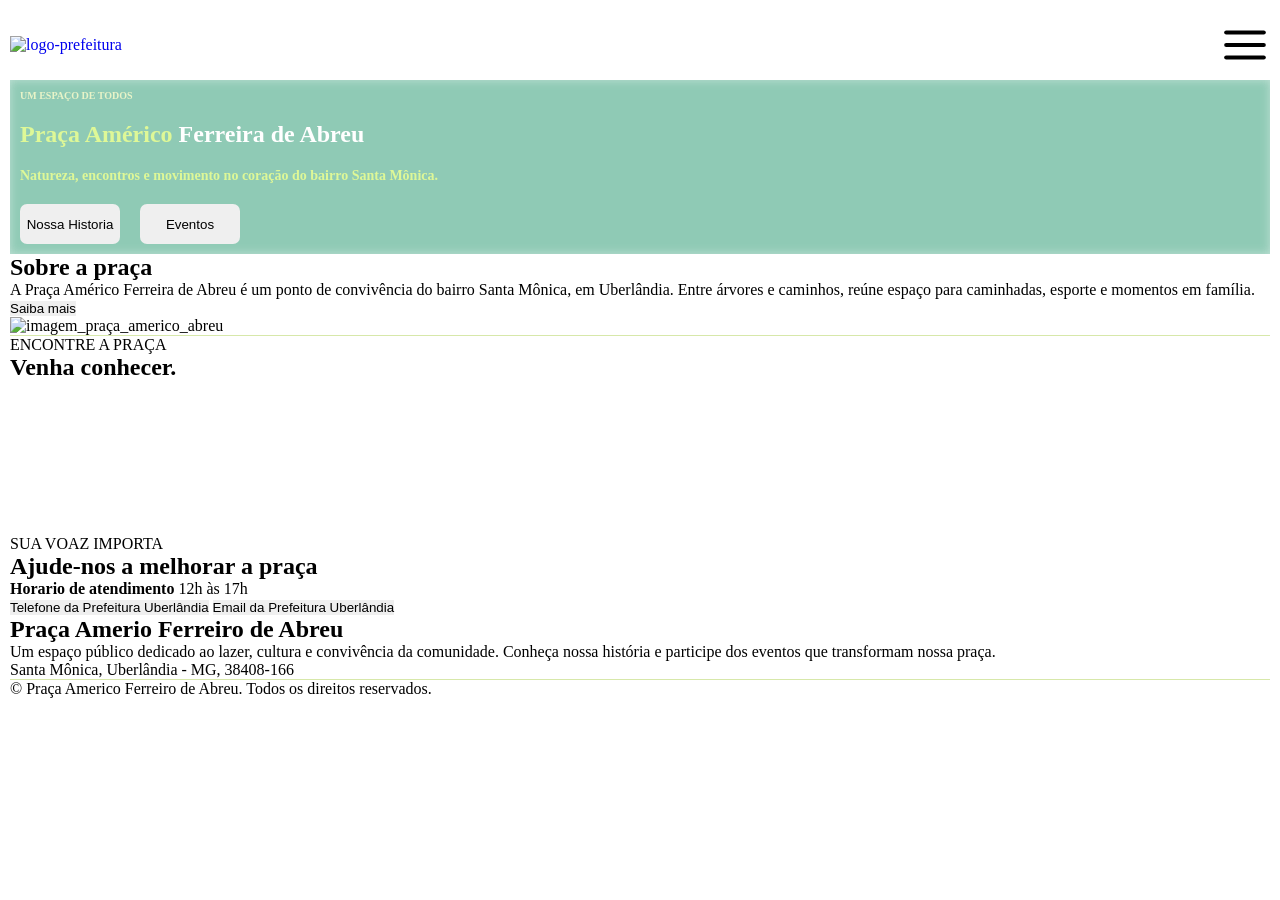
==== index.html @ 00c7b37a "Add files via upload" ====
<!DOCTYPE html>
<html lang="pt-Br">

<head>
    <meta charset="UTF-8">
    <meta name="viewport" content="width=device-width, initial-scale=1.0">
    <link rel="stylesheet" href="style.css">
    <title>Praça Americo Ferreira de Abreu</title>
</head>

<body>
    <main onclick="noexecutar()">
        <nav class="nav-bar">
            <a href="#">
                <li><img src="./assets/logo-prefeitura.png" alt="logo-prefeitura" width="100" height="40"></li>
            </a>
            <ul class="list-nav list-escondido">
                <a href="#sobre">
                    <li>Sobre</li>
                </a>
                <a href="">
                    <li>História</li>
                </a>
                <a href="">
                    <li>Eventos</li>
                </a>
            </ul>
            <button class="btn-nav">
                <svg xmlns="http://w3.org" viewBox="0 0 24 24" width="50" height="50" fill="none" stroke="currentColor"
                    stroke-width="2" stroke-linecap="round" stroke-linejoin="round">
                    <line x1="3" y1="12" x2="21" y2="12"></line>
                    <line x1="3" y1="6" x2="21" y2="6"></line>
                    <line x1="3" y1="18" x2="21" y2="18"></line>
                </svg>

            </button>
        </nav>

        <section class="banner" aria-labelledby="hero">
            <div style="position: absolute; top: 0; left: 0; width: 100%; height: 100%; backdrop-filter: blur(5px); -webkit-backdrop-filter: blur(5px); background-color: rgba(255, 255, 255,)0.2; z-index: -1;"></div>
            <p id="p-banner">UM ESPAÇO DE TODOS</p>
            <h1 class="title-banner">Praça Américo <strong color="#fff">Ferreira de Abreu</strong></h1>
            <h3>Natureza, encontros e movimento no coração do bairro Santa Mônica.</h3>
            <div class="conteiner-btn">
                <button class="btn history">Nossa Historia</button>
                <button class="btn">Eventos</button>
            </div>
        </section>

        <section class="sobre">
            <div class="conteiner-paragrafo">
                <h2>Sobre a praça</h2>
                <p>A Praça Américo Ferreira de Abreu é um ponto de convivência do bairro Santa Mônica, em Uberlândia.
                    Entre árvores e caminhos, reúne espaço para caminhadas, esporte e momentos em família.</p>
                <button class="saiba-mais">Saiba mais</button>
            </div>
            <div class="conteiner-img-praca">
                <img id="img-praca" src="./assets/img-praca.png" alt="imagem_praça_americo_abreu" width="200px"
                    height="200px">
            </div>
        </section>

        <section class="exploracao">

        </section>

        <div class="line"></div>

        <section class="localizacao">
            <p class="p-localizacao">ENCONTRE A PRAÇA</p>
            <h2>Venha conhecer.</h2>
            <div class="conteiner-localizacao">
                <iframe title="Mapa da Praça Américo Ferreira de Abreu, bairro Santa Mônica, Uberlândia"
                    src="https://maps.google.com/maps?q=Pra%C3%A7a%20Am%C3%A9rico%20Ferreira%20de%20Abreu%2C%20Santa%20M%C3%B4nica%2C%20Uberl%C3%A2ndia&amp;t=&amp;z=16&amp;ie=UTF8&amp;iwloc=&amp;output=embed"
                    loading="lazy" referrerpolicy="no-referrer-when-downgrade">
                </iframe>
            </div>
        </section>

        <section class="ajuda">
            <p class="p-ajuda">SUA VOAZ IMPORTA</p>
            <h2>Ajude-nos a melhorar a praça</h2>
            <p><strong>Horario de atendimento </strong>12h às 17h</p>
            <a href="tel:08009420291"><button>Telefone da Prefeitura Uberlândia</button></a>
            <a href="mailto:ouvidoria@uberlandia.mg.gov.br"><button>Email da Prefeitura Uberlândia</button></a>
        </section>
        <footer>
            <div class="p-footer">
                <h2>Praça Amerio Ferreiro de Abreu</h2>
                <p> Um espaço público dedicado ao lazer, cultura e convivência da comunidade. Conheça nossa história e
                    participe dos eventos que transformam nossa praça.</p>
            </div>
            <div class="informacoes">
                <div id="conteiner-localizacao">
                    <p>Santa Mônica, Uberlândia - MG, 38408-166</p>
                </div>
            </div>

            <div class="line"></div>
            <p>&copy Praça Americo Ferreiro de Abreu. Todos os direitos reservados.</p>
        </footer>
    </main>
    <script src="script.js"></script>
</body>

</html>
---- style.css ----
/* Estrutura GLobal */
* {
    margin: 0;
    padding: 0;
    box-sizing: border-box;
    border: none;
    list-style: none;
    text-decoration: none;
}

.line {
    width: 100%;
    height: 1px;
    background-color: #d7e8aa;
}

body {
    padding: 10px;
}

/* Estrutura GLobal */
.nav-bar {
    display: flex;
    flex-direction: row;
    justify-content: space-between;
    padding: 10px 0 10px 0;
    align-items: center;
}

.list-nav {
    position: fixed;
    top: 10px;
    right: 10px;
    display: flex;
    flex-direction: column;
    justify-content: space-between;
    align-items: start;
    padding: 20px;
    width: 200px;
    height: 200px;
    background-color: rgba(0, 135, 90, 0.25);
    backdrop-filter: blur(12px);
    -webkit-backdrop-filter: blur(12px);
    z-index: 1;
}

.list-escondido {
    display: none;
}

.list-nav a {
    color: #191919;
    width: 100%;
    height: 35px;
    text-align: start;
    border-bottom: 1px solid #191919;
    cursor: pointer;
}

.btn-nav {
    background-color: transparent;
    width: 50px;
    height: 50px;
}

.banner {
    background-image: url(./assets/img-banner.jpg);
    background-size: cover;
    background-position: center;
    background-repeat: no-repeat;
    padding: 10px;
    object-fit: cover;
    display: flex;
    flex-direction: column;
    align-items: start;
    gap: 20px;
    background-color: rgba(0, 135, 90, 0.25);
    backdrop-filter: blur(12px);
    -webkit-backdrop-filter: blur(12px);
}

#p-banner {
    font-size: 10px;
    font-weight: 700;
    color: #e8f4c8;
}

.banner p, h3,h1 {
    color: #def897;
}
.title-banner strong {
    color: #fff;
}

.banner h3 {
    font-size: 14px;
}

.conteiner-btn {
    display: flex;
    gap: 20px;
    align-items: center;
}

.btn {
    width: 100px;
    height: 40px;
    border-radius: 7px;
    
}
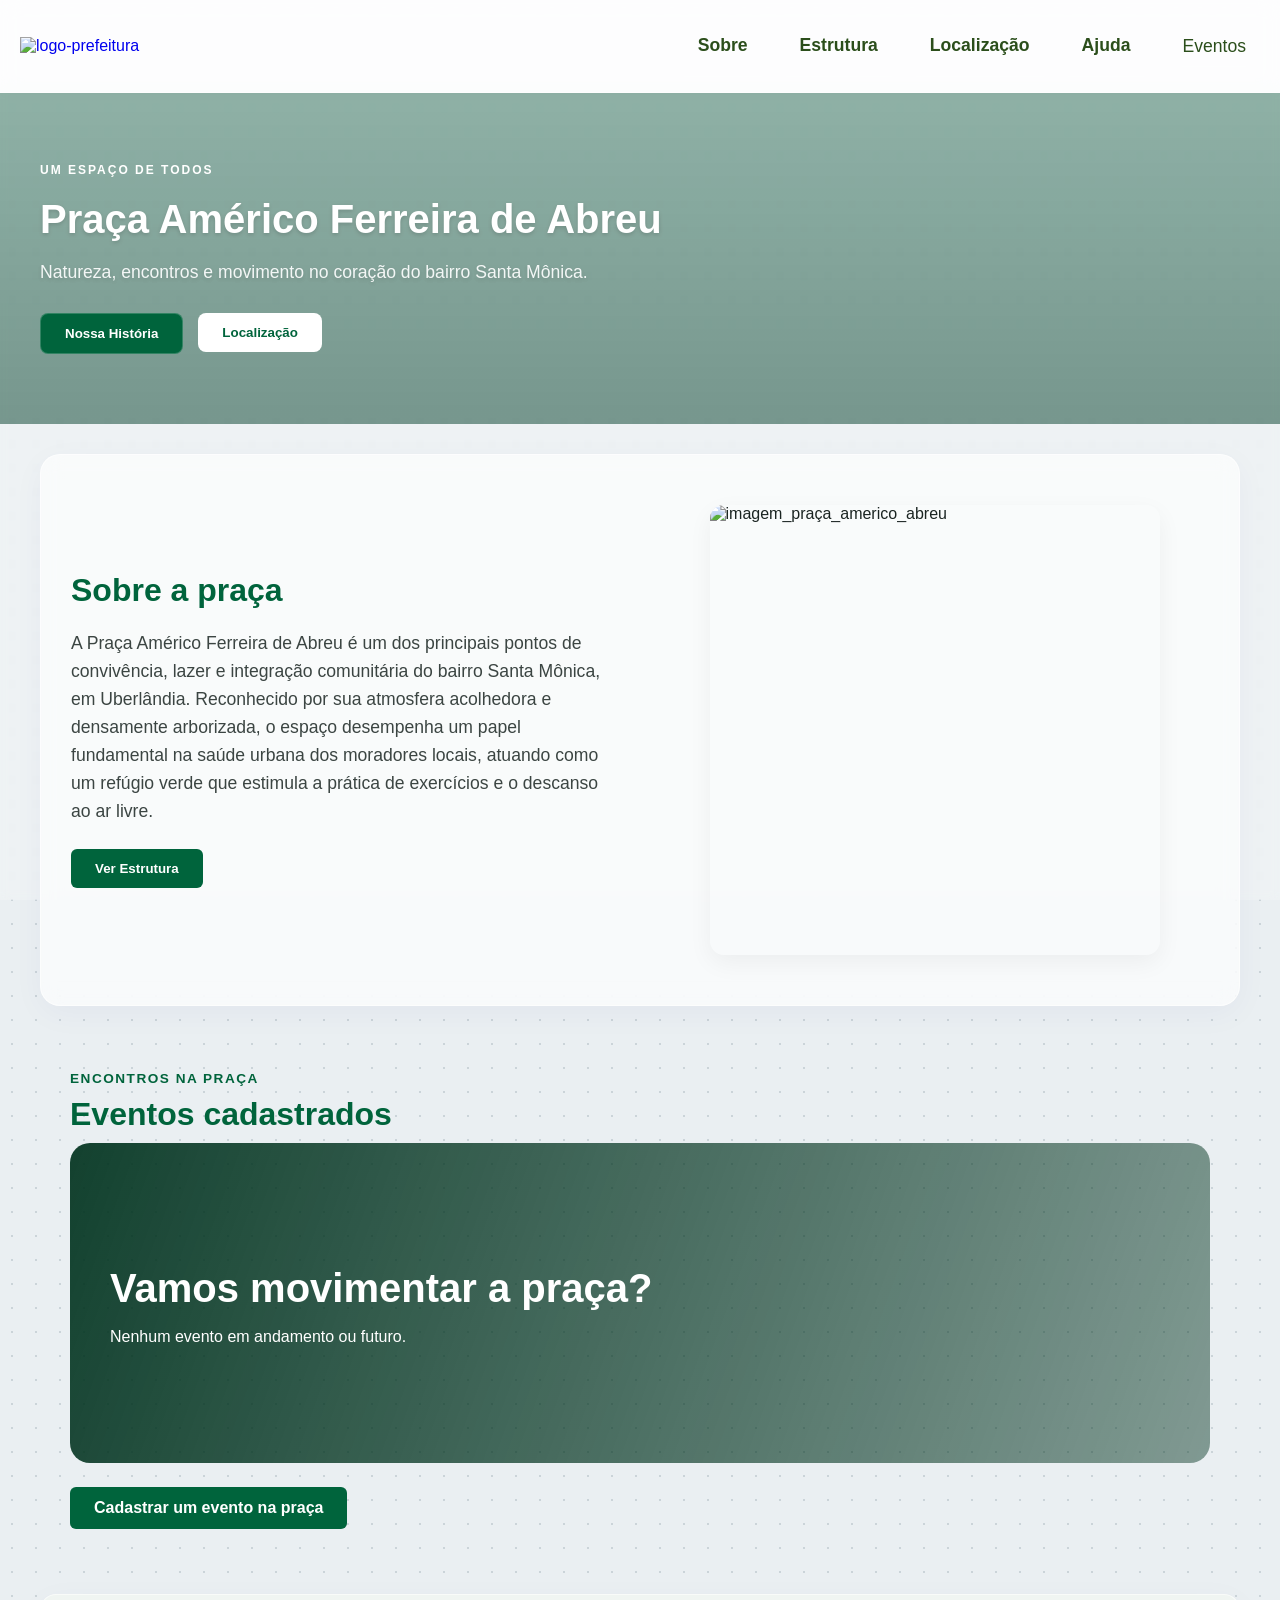
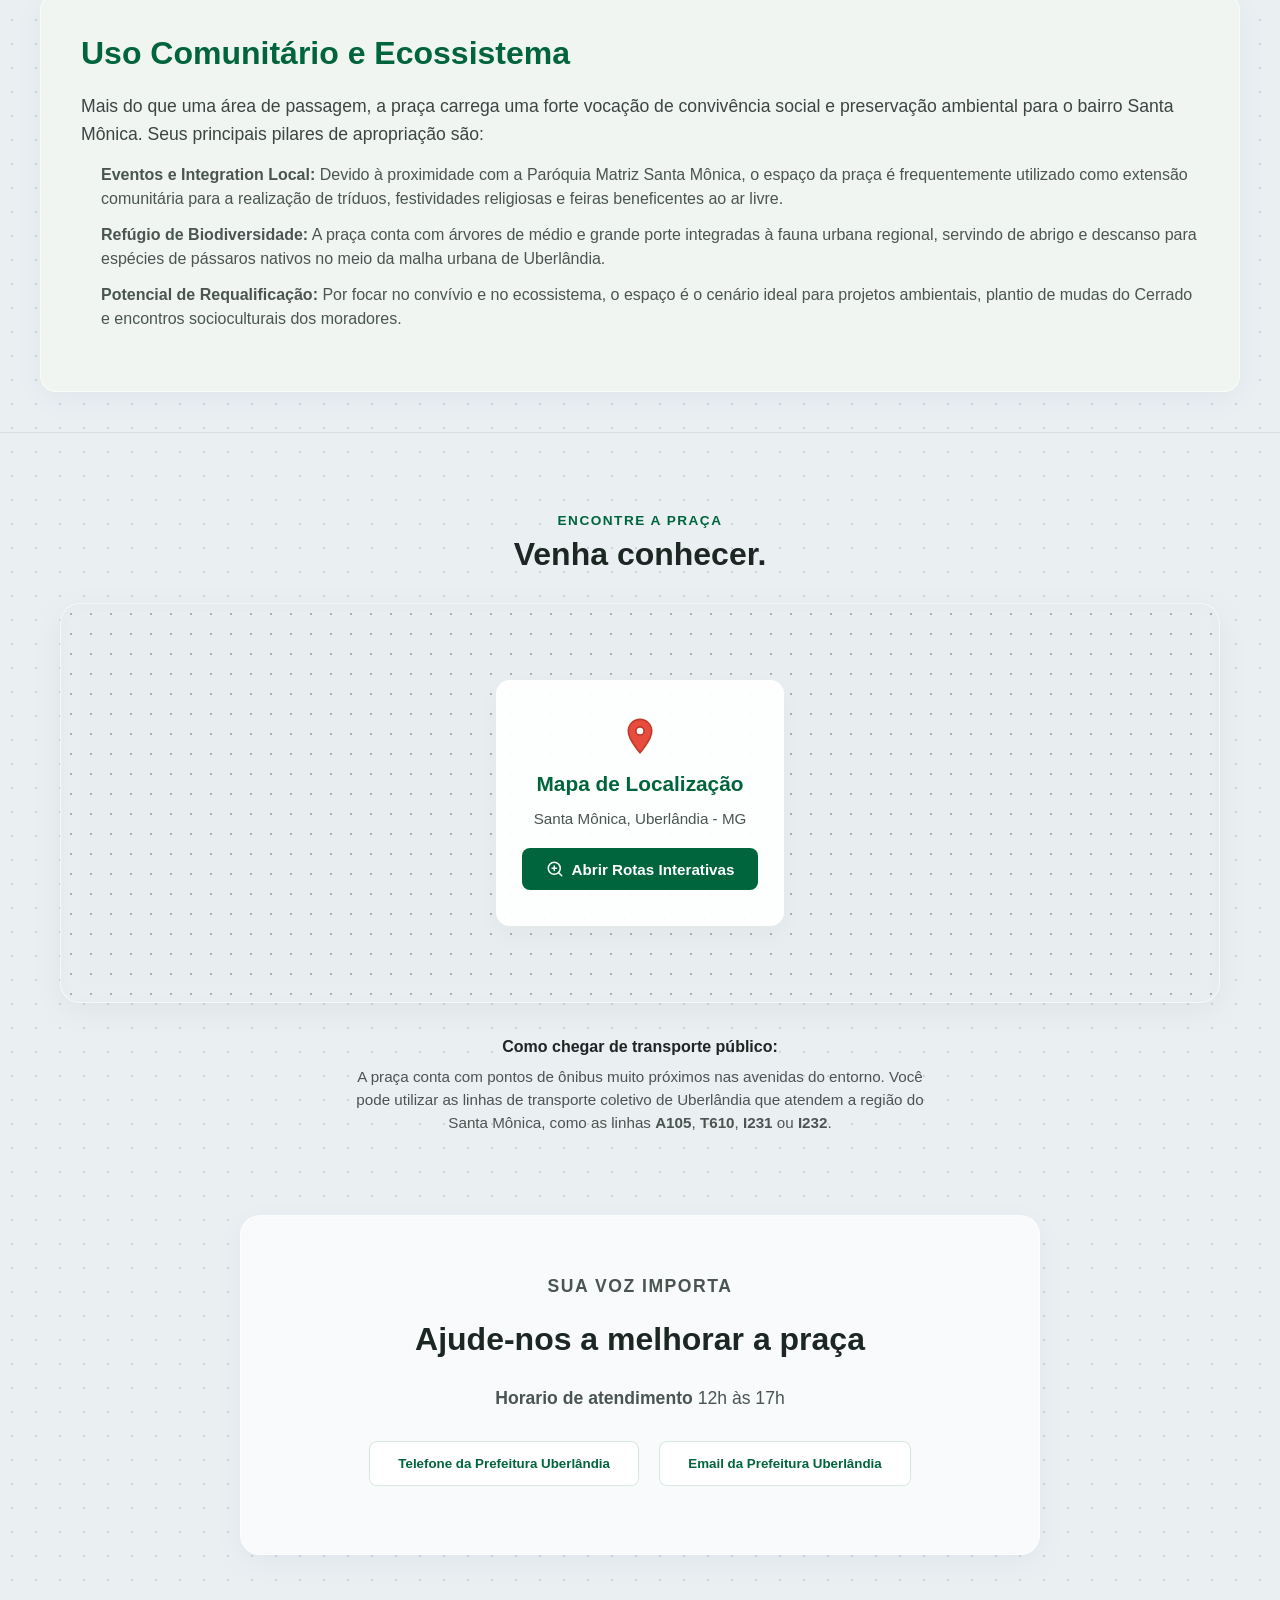
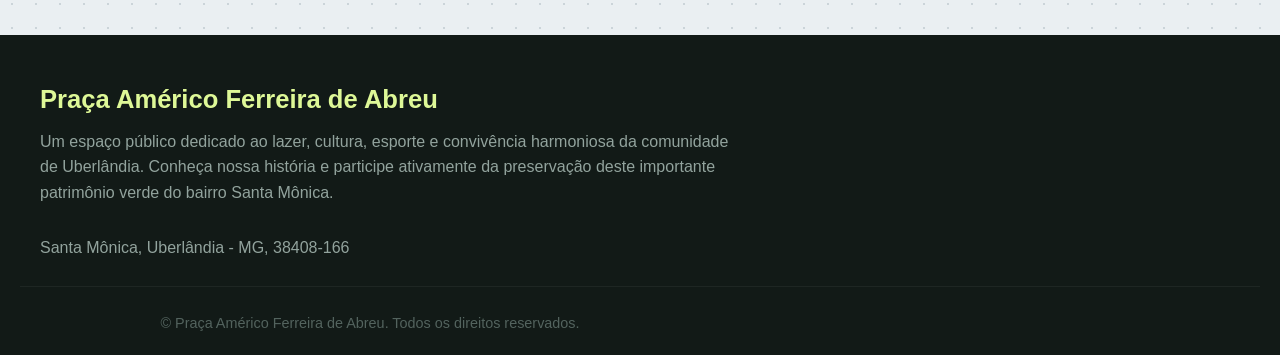
==== commit b000b5f2: "Add files via upload" ====
--- a/index.html
+++ b/index.html
@@ -1,106 +1,153 @@
-<!DOCTYPE html>
-<html lang="pt-Br">
-
-<head>
-    <meta charset="UTF-8">
-    <meta name="viewport" content="width=device-width, initial-scale=1.0">
-    <link rel="stylesheet" href="style.css">
-    <title>Praça Americo Ferreira de Abreu</title>
-</head>
-
-<body>
-    <main onclick="noexecutar()">
-        <nav class="nav-bar">
-            <a href="#">
-                <li><img src="./assets/logo-prefeitura.png" alt="logo-prefeitura" width="100" height="40"></li>
-            </a>
-            <ul class="list-nav list-escondido">
-                <a href="#sobre">
-                    <li>Sobre</li>
-                </a>
-                <a href="">
-                    <li>História</li>
-                </a>
-                <a href="">
-                    <li>Eventos</li>
-                </a>
-            </ul>
-            <button class="btn-nav">
-                <svg xmlns="http://w3.org" viewBox="0 0 24 24" width="50" height="50" fill="none" stroke="currentColor"
-                    stroke-width="2" stroke-linecap="round" stroke-linejoin="round">
-                    <line x1="3" y1="12" x2="21" y2="12"></line>
-                    <line x1="3" y1="6" x2="21" y2="6"></line>
-                    <line x1="3" y1="18" x2="21" y2="18"></line>
-                </svg>
-
-            </button>
-        </nav>
-
-        <section class="banner" aria-labelledby="hero">
-            <div style="position: absolute; top: 0; left: 0; width: 100%; height: 100%; backdrop-filter: blur(5px); -webkit-backdrop-filter: blur(5px); background-color: rgba(255, 255, 255,)0.2; z-index: -1;"></div>
-            <p id="p-banner">UM ESPAÇO DE TODOS</p>
-            <h1 class="title-banner">Praça Américo <strong color="#fff">Ferreira de Abreu</strong></h1>
-            <h3>Natureza, encontros e movimento no coração do bairro Santa Mônica.</h3>
-            <div class="conteiner-btn">
-                <button class="btn history">Nossa Historia</button>
-                <button class="btn">Eventos</button>
-            </div>
-        </section>
-
-        <section class="sobre">
-            <div class="conteiner-paragrafo">
-                <h2>Sobre a praça</h2>
-                <p>A Praça Américo Ferreira de Abreu é um ponto de convivência do bairro Santa Mônica, em Uberlândia.
-                    Entre árvores e caminhos, reúne espaço para caminhadas, esporte e momentos em família.</p>
-                <button class="saiba-mais">Saiba mais</button>
-            </div>
-            <div class="conteiner-img-praca">
-                <img id="img-praca" src="./assets/img-praca.png" alt="imagem_praça_americo_abreu" width="200px"
-                    height="200px">
-            </div>
-        </section>
-
-        <section class="exploracao">
-
-        </section>
-
-        <div class="line"></div>
-
-        <section class="localizacao">
-            <p class="p-localizacao">ENCONTRE A PRAÇA</p>
-            <h2>Venha conhecer.</h2>
-            <div class="conteiner-localizacao">
-                <iframe title="Mapa da Praça Américo Ferreira de Abreu, bairro Santa Mônica, Uberlândia"
-                    src="https://maps.google.com/maps?q=Pra%C3%A7a%20Am%C3%A9rico%20Ferreira%20de%20Abreu%2C%20Santa%20M%C3%B4nica%2C%20Uberl%C3%A2ndia&amp;t=&amp;z=16&amp;ie=UTF8&amp;iwloc=&amp;output=embed"
-                    loading="lazy" referrerpolicy="no-referrer-when-downgrade">
-                </iframe>
-            </div>
-        </section>
-
-        <section class="ajuda">
-            <p class="p-ajuda">SUA VOAZ IMPORTA</p>
-            <h2>Ajude-nos a melhorar a praça</h2>
-            <p><strong>Horario de atendimento </strong>12h às 17h</p>
-            <a href="tel:08009420291"><button>Telefone da Prefeitura Uberlândia</button></a>
-            <a href="mailto:ouvidoria@uberlandia.mg.gov.br"><button>Email da Prefeitura Uberlândia</button></a>
-        </section>
-        <footer>
-            <div class="p-footer">
-                <h2>Praça Amerio Ferreiro de Abreu</h2>
-                <p> Um espaço público dedicado ao lazer, cultura e convivência da comunidade. Conheça nossa história e
-                    participe dos eventos que transformam nossa praça.</p>
-            </div>
-            <div class="informacoes">
-                <div id="conteiner-localizacao">
-                    <p>Santa Mônica, Uberlândia - MG, 38408-166</p>
-                </div>
-            </div>
-
-            <div class="line"></div>
-            <p>&copy Praça Americo Ferreiro de Abreu. Todos os direitos reservados.</p>
-        </footer>
-    </main>
-    <script src="script.js"></script>
-</body>
-
-</html>+<!DOCTYPE html>
+<html lang="pt-Br">
+
+<head>
+    <meta charset="UTF-8">
+    <meta name="viewport" content="width=device-width, initial-scale=1.0">
+    <link rel="stylesheet" href="./style.css">
+    <title>Praça Américo Ferreira de Abreu - Diagnóstico de Reforma</title>
+</head>
+
+<body>
+    <main >
+        <nav class="nav-bar">
+            <a href="#" class="nav-logo-link">
+                <li><img src="./assets/logo-prefeitura.png" alt="logo-prefeitura" class="img-prefeitura-logo"></li>
+            </a>
+            <ul class="list-nav list-escondido" id="menu-lateral">
+                <a href="#sobre">
+                    <li>Sobre</li>
+                </a>
+                <a href="#estrutura">
+                    <li>Estrutura</li>
+                </a>
+                <a href="#onde-fica">
+                    <li>Localização</li>
+                </a>
+                <a href="#contato">
+                    <li>Ajuda</li>
+                </a>
+                <li><a href="formulario.html">Eventos</a></li>
+            </ul>
+            <button class="btn-nav" id="botao-menu">
+                <svg xmlns="http://w3.org" viewBox="0 0 24 24" width="50" height="50" fill="none" stroke="currentColor"
+                    stroke-width="2" stroke-linecap="round" stroke-linejoin="round">
+                    <line x1="3" y1="12" x2="21" y2="12"></line>
+                    <line x1="3" y1="6" x2="21" y2="6"></line>
+                    <line x1="3" y1="18" x2="21" y2="18"></line>
+                </svg>
+            </button>
+        </nav>
+
+        <section class="banner" aria-labelledby="hero">
+            <div style="position: absolute; top: 0; left: 0; width: 100%; height: 100%; backdrop-filter: blur(5px); -webkit-backdrop-filter: blur(5px); background-color: rgba(255, 255, 255, 0.2); z-index: -1;"></div>
+            <p id="p-banner">UM ESPAÇO DE TODOS</p>
+            <h1 class="title-banner">Praça Américo <strong color="#fff">Ferreira de Abreu</strong></h1>
+            <h3>Natureza, encontros e movimento no coração do bairro Santa Mônica.</h3>
+            <div class="conteiner-btn">
+                <a href="#sobre"><button class="btn history">Nossa História</button></a>
+                <a href="#onde-fica"><button class="btn">Localização</button></a>
+            </div>
+        </section>
+
+        <section id="sobre" class="sobre">
+            <div class="conteiner-paragrafo">
+                <h2>Sobre a praça</h2>
+                <p>A Praça Américo Ferreira de Abreu é um dos principais pontos de convivência, lazer e integração comunitária do bairro Santa Mônica, em Uberlândia. Reconhecido por sua atmosfera acolhedora e densamente arborizada, o espaço desempenha um papel fundamental na saúde urbana dos moradores locais, atuando como um refúgio verde que estimula a prática de exercícios e o descanso ao ar livre.</p>
+                <a href="#estrutura"><button class="saiba-mais">Ver Estrutura</button></a>
+            </div>
+            <div class="conteiner-img-praca">
+                <img id="img-praca" src="./assets/img-praca.png" alt="imagem_praça_americo_abreu" width="200" height="200">
+            </div>
+        </section>
+
+        <section id="eventos" class="eventos-section" aria-labelledby="titulo-eventos">
+            <p class="p-localizacao">ENCONTROS NA PRAÇA</p>
+            <h2 id="titulo-eventos">Eventos cadastrados</h2>
+            <div id="carrossel-eventos" class="evento-banner" aria-roledescription="carrossel">
+                <div id="evento-conteudo"></div>
+            </div>
+            <div class="carrossel-controles" id="carrossel-controles" hidden>
+                <button type="button" id="evento-anterior" aria-label="Evento anterior">←</button>
+                <span id="evento-posicao"></span>
+                <button type="button" id="evento-proximo" aria-label="Próximo evento">→</button>
+                <button type="button" id="evento-pausa">Pausar</button>
+            </div>
+            <a class="saiba-mais evento-cta" href="formulario.html">Cadastrar um evento na praça</a>
+        </section>
+
+        <section id="estrutura" class="sobre" style="background-color: #f0f5f2; border-radius: 16px; padding: 40px; margin: 20px auto; max-width: 1200px;">
+            <div class="conteiner-paragrafo">
+                <h2>Uso Comunitário e Ecossistema</h2>
+                <p style="margin-bottom: 15px;">Mais do que uma área de passagem, a praça carrega uma forte vocação de convivência social e preservação ambiental para o bairro Santa Mônica. Seus principais pilares de apropriação são:</p>
+                <ul style="margin-bottom: 20px; padding-left: 20px; list-style-type: disc;">
+                    <li style="margin-bottom: 12px; color: #4a5551; line-height: 1.5;"><strong>Eventos e Integration Local:</strong> Devido à proximidade com a Paróquia Matriz Santa Mônica, o espaço da praça é frequentemente utilizado como extensão comunitária para a realização de tríduos, festividades religiosas e feiras beneficentes ao ar livre.</li>
+                    <li style="margin-bottom: 12px; color: #4a5551; line-height: 1.5;"><strong>Refúgio de Biodiversidade:</strong> A praça conta com árvores de médio e grande porte integradas à fauna urbana regional, servindo de abrigo e descanso para espécies de pássaros nativos no meio da malha urbana de Uberlândia.</li>
+                    <li style="margin-bottom: 12px; color: #4a5551; line-height: 1.5;"><strong>Potencial de Requalificação:</strong> Por focar no convívio e no ecossistema, o espaço é o cenário ideal para projetos ambientais, plantio de mudas do Cerrado e encontros socioculturais dos moradores.</li>
+                </ul>
+            </div>
+        </section>
+
+        <section class="exploracao">
+
+        </section>
+
+        <div class="line"></div>
+
+        <section id="onde-fica" class="localizacao">
+            <p class="p-localizacao">ENCONTRE A PRAÇA</p>
+            <h2>Venha conhecer.</h2>
+            
+            <div class="conteiner-localizacao-mapa-seguro">
+                <div class="mapa-overlay-content">
+                    <div class="mapa-icone-pin">
+                        <svg xmlns="http://w3.org" width="40" height="40" viewBox="0 0 24 24" fill="#e74c3c" stroke="#c0392b" stroke-width="1">
+                            <path d="M12 2C8.13 2 5 5.13 5 9c0 5.25 7 13 7 13s7-7.75 7-13c0-3.87-3.13-7-7-7zm0 9.5c-1.38 0-2.5-1.12-2.5-2.5s1.12-2.5 2.5-2.5 2.5 1.12 2.5 2.5-1.12 2.5-2.5 2.5z"/>
+                        </svg>
+                    </div>
+                    <h3>Mapa de Localização</h3>
+                    <p>Santa Mônica, Uberlândia - MG</p>
+                    
+                    <!-- CORRIGIDO: Link universal parametrizado que pula a busca comum e abre direto a interface do Maps -->
+                    <a href="https://maps.app.goo.gl/TscTXXTX34UBGFnaA" target="_blank" class="btn-abrir-mapa-real">
+                        <svg xmlns="http://w3.org" width="18" height="18" viewBox="0 0 24 24" fill="none" stroke="currentColor" stroke-width="2" stroke-linecap="round" stroke-linejoin="round"><circle cx="11" cy="11" r="8"></circle><line x1="21" y1="21" x2="16.65" y2="16.65"></line><line x1="11" y1="8" x2="11" y2="14"></line><line x1="8" y1="11" x2="14" y2="11"></line></svg>
+                        Abrir Rotas Interativas
+                    </a>
+                </div>
+            </div>
+
+            <div style="margin: 25px auto 0 auto; text-align: center; max-width: 600px; padding-top: 10px;">
+                <p style="font-size: 1rem; color: #1c2622; font-weight: 600; margin-bottom: 10px;">Como chegar de transporte público:</p>
+                <p style="font-size: 0.95rem; color: #4a5551; line-height: 1.5;">
+                    A praça conta com pontos de ônibus muito próximos nas avenidas do entorno. Você pode utilizar as linhas de transporte coletivo de Uberlândia que atendem a região do Santa Mônica, como as linhas <strong>A105</strong>, <strong>T610</strong>, <strong>I231</strong> ou <strong>I232</strong>.
+                </p>
+            </div>
+        </section>
+
+        <section id="contato" class="ajuda">
+            <p class="p-ajuda">SUA VOZ IMPORTA</p>
+            <h2>Ajude-nos a melhorar a praça</h2>
+            <p><strong>Horario de atendimento </strong>12h às 17h</p>
+            <a href="tel:08009420291"><button>Telefone da Prefeitura Uberlândia</button></a>
+            <a href="mailto:ouvidoria@uberlandia.mg.gov.br"><button>Email da Prefeitura Uberlândia</button></a>
+        </section>
+        <footer>
+            <div class="p-footer">
+                <h2>Praça Américo Ferreira de Abreu</h2>
+                <p>Um espaço público dedicado ao lazer, cultura, esporte e convivência harmoniosa da comunidade de Uberlândia. Conheça nossa história e participe ativamente da preservação deste importante patrimônio verde do bairro Santa Mônica.</p>
+            </div>
+            <div class="informacoes">
+                <div id="conteiner-localizacao">
+                    <p>Santa Mônica, Uberlândia - MG, 38408-166</p>
+                </div>
+            </div>
+
+            <div class="line"></div>
+            <p>&copy Praça Américo Ferreira de Abreu. Todos os direitos reservados.</p>
+        </footer>
+    </main>
+    <script src="script.js"></script>
+    <script src="eventos.js"></script>
+</body>
+
+</html>
--- a/style.css
+++ b/style.css
@@ -1,4 +1,3 @@
-/* Estrutura GLobal */
 * {
     margin: 0;
     padding: 0;
@@ -8,40 +7,79 @@
     text-decoration: none;
 }
 
+body {
+    font-family: 'Segoe UI', Roboto, Helvetica, Arial, sans-serif;
+    background-color: #eaeff2;
+    background-image: radial-gradient(#cbd4d9 1px, transparent 1px);
+    background-size: 24px 24px;
+    color: #1a2421;
+    overflow-x: hidden;
+    scroll-behavior: smooth;
+}
+
+.container {
+    width: 100%;
+    max-width: 1200px;
+    margin: 0 auto;
+    padding: 0 20px;
+}
+
 .line {
     width: 100%;
     height: 1px;
-    background-color: #d7e8aa;
-}
-
-body {
-    padding: 10px;
-}
-
-/* Estrutura GLobal */
+    background-color: rgba(28, 38, 34, 0.08);
+    margin: 40px 0;
+}
+
+/* ==========================================================
+   Menu Superior (Navbar)
+   ========================================================== */
 .nav-bar {
     display: flex;
     flex-direction: row;
     justify-content: space-between;
-    padding: 10px 0 10px 0;
-    align-items: center;
+    padding: 15px 20px;
+    align-items: center;
+    background-color: rgba(255, 255, 255, 0.85);
+    backdrop-filter: blur(10px);
+    -webkit-backdrop-filter: blur(10px);
+    border-bottom: 1px solid rgba(255, 255, 255, 0.4);
+    box-shadow: 0 4px 10px rgba(0, 0, 0, 0.01);
+    position: sticky;
+    top: 0;
+    z-index: 100;
+}
+
+.nav-logo-link {
+    display: flex;
+    align-items: center;
+}
+
+.img-prefeitura-logo {
+    width: 165px;
+    height: auto;
+    display: block;
+    transition: transform 0.2s ease;
+}
+
+.img-prefeitura-logo:hover {
+    transform: scale(1.03);
 }
 
 .list-nav {
     position: fixed;
-    top: 10px;
-    right: 10px;
+    top: 0px;
+    right: 0;
     display: flex;
     flex-direction: column;
-    justify-content: space-between;
-    align-items: start;
+    width: min(200px, 100vw);
+    height: 100vh;
     padding: 20px;
-    width: 200px;
-    height: 200px;
-    background-color: rgba(0, 135, 90, 0.25);
-    backdrop-filter: blur(12px);
-    -webkit-backdrop-filter: blur(12px);
-    z-index: 1;
+    box-sizing: border-box;
+    z-index: 1000;
+    background: transparent;
+    z-index: 10;
+    gap: 20px;
 }
 
 .list-escondido {
@@ -49,62 +87,656 @@
 }
 
 .list-nav a {
-    color: #191919;
+    color: #2b4e1b;
     width: 100%;
-    height: 35px;
-    text-align: start;
-    border-bottom: 1px solid #191919;
+    padding: 10px 0;
+    font-size: 1.1rem;
+    font-weight: 500;
+    border-bottom: 1px solid rgba(255, 255, 255, 0.2);
     cursor: pointer;
+    transition: 0.2s;
+}
+
+.list-nav a:hover {
+    color: #ffffff;
 }
 
 .btn-nav {
     background-color: transparent;
     width: 50px;
     height: 50px;
-}
-
+    cursor: pointer;
+    color: #1c2622;
+}
+
+/* ==========================================================
+   Seção Banner (Hero)
+   ========================================================== */
 .banner {
-    background-image: url(./assets/img-banner.jpg);
+    background-image: linear-gradient(rgba(0, 80, 50, 0.4), rgba(0, 60, 40, 0.5)), url(./assets/img-banner.jpg);
     background-size: cover;
     background-position: center;
     background-repeat: no-repeat;
-    padding: 10px;
-    object-fit: cover;
+    padding: 70px 40px;
     display: flex;
     flex-direction: column;
     align-items: start;
     gap: 20px;
-    background-color: rgba(0, 135, 90, 0.25);
-    backdrop-filter: blur(12px);
-    -webkit-backdrop-filter: blur(12px);
+    min-height: 320px;
+    justify-content: center;
 }
 
 #p-banner {
-    font-size: 10px;
+    font-size: 12px;
     font-weight: 700;
-    color: #e8f4c8;
-}
-
-.banner p, h3,h1 {
-    color: #def897;
-}
+    color: #ffffff;
+    letter-spacing: 2px;
+}
+
+.banner h1,
+.banner h3 {
+    color: #ffffff;
+    text-shadow: 0 2px 4px rgba(0, 0, 0, 0.15);
+}
+
+.banner h1 {
+    font-size: 2.5rem;
+}
+
 .title-banner strong {
     color: #fff;
+    font-weight: 800;
 }
 
 .banner h3 {
-    font-size: 14px;
+    font-size: 1.1rem;
+    font-weight: 400;
+    max-width: 600px;
+    opacity: 0.9;
 }
 
 .conteiner-btn {
     display: flex;
+    gap: 15px;
+    margin-top: 10px;
+}
+
+.btn {
+    padding: 12px 24px;
+    font-weight: 600;
+    border-radius: 8px;
+    cursor: pointer;
+    transition: all 0.2s;
+    background-color: #ffffff;
+    color: #00643c;
+}
+
+.btn.history {
+    background-color: #00643c;
+    color: #ffffff;
+    border: 1px solid rgba(255, 255, 255, 0.2);
+}
+
+.btn:hover {
+    transform: translateY(-2px);
+    box-shadow: 0 4px 12px rgba(0, 0, 0, 0.1);
+}
+
+/* ==========================================================
+   Seção Sobre a Praça - EFEITO VIDRO TRANSPARENTE
+   ========================================================== */
+.sobre {
+    display: flex;
+    flex-direction: row;
+    align-items: center;
+    justify-content: space-between;
+    gap: 40px;
+    padding: 50px 30px;
+    max-width: 1200px;
+    margin: 30px auto;
+
+    /* Efeito de Vidro Fosco Semitransparente (Glassmorphism) */
+    background-color: rgba(255, 255, 255, 0.65);
+    backdrop-filter: blur(10px);
+    -webkit-backdrop-filter: blur(10px);
+    border: 1px solid rgba(255, 255, 255, 0.6);
+    border-radius: 20px;
+    box-shadow: 0 8px 32px rgba(31, 38, 135, 0.04);
+}
+
+.conteiner-paragrafo {
+    flex: 1;
+}
+
+.sobre h2 {
+    font-size: 2rem;
+    color: #00643c;
+    margin-bottom: 20px;
+}
+
+.sobre p {
+    font-size: 1.1rem;
+    line-height: 1.6;
+    color: #3b4542;
+    margin-bottom: 24px;
+}
+
+.saiba-mais {
+    background-color: #00643c;
+    color: white;
+    padding: 12px 24px;
+    border-radius: 6px;
+    font-weight: 600;
+    cursor: pointer;
+    transition: background 0.2s;
+}
+
+.saiba-mais:hover {
+    background-color: #004d2e;
+}
+
+.conteiner-img-praca {
+    flex: 1;
+    display: flex;
+    justify-content: center;
+}
+
+#img-praca {
+    width: 100%;
+    max-width: 450px;
+    height: auto;
+    border-radius: 14px;
+    box-shadow: 0 8px 24px rgba(0, 0, 0, 0.05);
+}
+
+/* ==========================================================
+   Seção Localização (ARRUMADO: Design Limpo e Seguro para Rede Local)
+   ========================================================== */
+.localizacao {
+    padding: 40px 20px;
+    max-width: 1200px;
+    margin: 0 auto;
+    text-align: center;
+}
+
+.p-localizacao,
+.p-ajuda {
+    font-size: 0.85rem;
+    font-weight: 700;
+    color: #00643c;
+    letter-spacing: 1.5px;
+    margin-bottom: 8px;
+}
+
+.localizacao h2,
+.ajuda h2 {
+    font-size: 2rem;
+    color: #1c2622;
+    margin-bottom: 30px;
+}
+
+/* Moldura híbrida simulando um mapa vetorial translúcido */
+.conteiner-localizacao-mapa-seguro {
+    width: 100%;
+    height: 400px;
+    border-radius: 20px;
+    background-color: rgba(230, 237, 234, 0.4);
+    backdrop-filter: blur(8px);
+    -webkit-backdrop-filter: blur(8px);
+    background-image: radial-gradient(#a3b5ae 1px, transparent 1px);
+    background-size: 20px 20px;
+    display: flex;
+    align-items: center;
+    justify-content: center;
+    box-shadow: inset 0 4px 20px rgba(0, 0, 0, 0.01), 0 8px 32px rgba(0, 0, 0, 0.05);
+    border: 1px solid rgba(255, 255, 255, 0.5);
+    padding: 20px;
+}
+
+.mapa-overlay-content {
+    background-color: rgba(255, 255, 255, 0.9);
+    backdrop-filter: blur(5px);
+    padding: 35px 25px;
+    border-radius: 14px;
+    box-shadow: 0 10px 25px rgba(0, 0, 0, 0.03);
+    max-width: 480px;
+    border: 1px solid rgba(255, 255, 255, 0.6);
+    display: flex;
+    flex-direction: column;
+    align-items: center;
+    gap: 12px;
+}
+
+.mapa-icone-pin {
+    animation: bounce 2s infinite;
+}
+
+@keyframes bounce {
+
+    0%,
+    100% {
+        transform: translateY(0);
+    }
+
+    50% {
+        transform: translateY(-8px);
+    }
+}
+
+.mapa-overlay-content h3 {
+    font-size: 1.3rem;
+    color: #00643c;
+    font-weight: 700;
+}
+
+.mapa-overlay-content p {
+    font-size: 0.95rem;
+    color: #4a5551;
+    line-height: 1.5;
+    text-align: center;
+}
+
+.btn-abrir-mapa-real {
+    background-color: #00643c;
+    color: #ffffff;
+    padding: 12px 24px;
+    border-radius: 8px;
+    font-weight: 600;
+    font-size: 0.95rem;
+    display: inline-flex;
+    align-items: center;
+    gap: 8px;
+    transition: all 0.2s ease;
+    cursor: pointer;
+    margin-top: 5px;
+}
+
+.btn-abrir-mapa-real:hover {
+    background-color: #004d2e;
+    transform: translateY(-2px);
+}
+
+/* ==========================================================
+   Seção Ajuda (Contatos)
+   ========================================================== */
+.ajuda {
+    padding: 60px 20px;
+    max-width: 800px;
+    margin: 40px auto;
+    text-align: center;
+    background-color: rgba(255, 255, 255, 0.65);
+    backdrop-filter: blur(10px);
+    -webkit-backdrop-filter: blur(10px);
+    border: 1px solid rgba(255, 255, 255, 0.6);
+    border-radius: 20px;
+    box-shadow: 0 8px 32px rgba(31, 38, 135, 0.04);
+}
+
+.ajuda p {
+    font-size: 1.1rem;
+    margin-bottom: 24px;
+    color: #4a5551;
+}
+
+.ajuda button {
+    background-color: #ffffff;
+    color: #00643c;
+    border: 1px solid rgba(0, 100, 60, 0.15);
+    padding: 14px 28px;
+    border-radius: 8px;
+    font-weight: 600;
+    margin: 8px;
+    cursor: pointer;
+    transition: all 0.2s;
+}
+
+.ajuda button:hover {
+    background-color: #00643c;
+    color: #ffffff;
+}
+
+/* ==========================================================
+   Rodapé (Footer)
+   ========================================================== */
+footer {
+    background-color: #121a17;
+    color: #ffffff;
+    padding: 50px 20px 20px 20px;
+    margin-top: 80px;
+}
+
+.p-footer {
+    max-width: 1200px;
+    margin: 0 auto;
+    display: flex;
+    flex-direction: column;
+    gap: 15px;
+    margin-bottom: 30px;
+}
+
+footer h2 {
+    color: #def897;
+    font-size: 1.6rem;
+}
+
+footer p {
+    color: #92a39d;
+    line-height: 1.6;
+    max-width: 700px;
+}
+
+.informacoes {
+    max-width: 1200px;
+    margin: 0 auto;
+    color: #def897;
+    font-weight: 500;
+}
+
+footer .line {
+    background-color: rgba(255, 255, 255, 0.05);
+    margin: 25px 0;
+}
+
+footer>p {
+    text-align: center;
+    font-size: 0.9rem;
+    color: #53635e;
+}
+
+@media (max-width: 768px) {
+    .sobre {
+        flex-direction: column;
+        text-align: center;
+        margin: 15px;
+    }
+
+    .banner h1 {
+        font-size: 1.8rem;
+    }
+
+    .conteiner-localizacao-mapa-seguro {
+        height: 320px;
+    }
+
+    .ajuda button {
+        width: 100%;
+        margin: 8px 0;
+    }
+}
+
+@media (min-width: 1024px) {
+    #botao-menu {
+        display: none;
+    }
+
+    .list-nav,
+    .list-escondido,
+    .list-nav li {
+        display: flex;
+        flex-direction: row;
+        align-items: center;
+        justify-content: space-between;
+        background-color: transparent;
+        gap: 24px;
+        box-shadow: none;
+        position: static;
+        width: auto;
+        height: auto;
+        margin: 0;
+        padding: 0;
+        transform: none;
+        visibility: visible;
+        opacity: 1;
+        pointer-events: auto;
+        list-style: none;
+    }
+
+    .list-nav li {
+        display: inline-block;
+        padding: 10px 14px;
+        border-radius: 8px;
+
+        color: #2b4e1b;
+        text-decoration: none;
+        font-weight: 600;
+
+        transition:
+            background-color 0.2s ease,
+            color 0.2s ease,
+            transform 0.2s ease;
+    }
+
+    .list-nav li:hover {
+        background-color: #2b4e1b;
+        color: #fff;
+        transform: translateY(-2px);
+    }
+}
+
+/* Eventos: mesmas cores, fonte e superfícies do site. */
+[hidden] {
+    display: none !important;
+}
+
+.eventos-section {
+    max-width: 1200px;
+    margin: 35px auto;
+    padding: 30px;
+}
+
+.eventos-section h2 {
+    font-size: 2rem;
+    color: #00643c;
+    margin: 10px 0;
+}
+
+.agenda-aviso,
+.formulario-intro,
+.formulario-nota {
+    color: #4a5551;
+    line-height: 1.6;
+}
+
+.agenda-aviso {
+    margin-bottom: 22px;
+}
+
+.evento-banner {
+    position: relative;
+    min-height: 320px;
+    border-radius: 20px;
+    overflow: hidden;
+    display: flex;
+    align-items: center;
+    padding: 40px;
+    background: linear-gradient(110deg, rgba(0, 50, 30, .92), rgba(0, 50, 30, .45)), var(--foto-evento, url('assets/img-banner.jpg')) center/cover;
+    color: white;
+}
+
+.evento-banner h3 {
+    font-size: clamp(1.6rem, 4vw, 2.5rem);
+    margin: 12px 0;
+    overflow-wrap: anywhere;
+}
+
+.evento-banner p {
+    line-height: 1.8;
+    overflow-wrap: anywhere;
+}
+
+.evento-tag {
+    letter-spacing: 2px;
+    font-size: .8rem;
+    font-weight: 700;
+    color: #def897;
+}
+
+.carrossel-controles {
+    display: flex;
+    align-items: center;
+    justify-content: center;
+    gap: 18px;
+    margin-top: 16px;
+}
+
+.carrossel-controles button {
+    padding: 10px 15px;
+    border-radius: 8px;
+    background: #fff;
+    color: #00643c;
+    cursor: pointer;
+}
+
+.evento-cta {
+    display: inline-block;
+    margin-top: 24px;
+}
+
+.formulario-main {
+    max-width: 850px;
+    margin: 35px auto;
+    padding: 0 20px;
+}
+
+.voltar {
+    display: inline-block;
+    color: #00643c;
+    margin-bottom: 22px;
+    font-weight: 600;
+}
+
+.formulario-card {
+    padding: 40px;
+    background: rgba(255, 255, 255, .8);
+    border: 1px solid white;
+    border-radius: 20px;
+    box-shadow: 0 8px 32px rgba(31, 38, 135, .04);
+}
+
+.formulario-card h1 {
+    color: #00643c;
+    font-size: clamp(1.8rem, 4vw, 2.4rem);
+    margin: 10px 0 16px;
+}
+
+.formulario-intro {
+    margin-bottom: 28px;
+}
+
+.campo {
+    display: flex;
+    flex-direction: column;
+    gap: 8px;
+    margin-bottom: 22px;
+    min-width: 0;
+    flex: 1;
+}
+
+.campo label {
+    font-weight: 600;
+    color: #294c3b;
+}
+
+.campo input,
+.campo select {
+    width: 100%;
+    min-width: 0;
+    padding: 14px;
+    border: 1px solid #b9cac1;
+    border-radius: 8px;
+    background: #fff;
+    color: #1a2421;
+    font: inherit;
+}
+
+.campo small {
+    color: #53635e;
+}
+
+.horarios {
+    display: flex;
+    flex-direction: row;
     gap: 20px;
-    align-items: center;
-}
-
-.btn {
-    width: 100px;
-    height: 40px;
-    border-radius: 7px;
-    
+}
+
+.formulario-nota {
+    font-size: .9rem;
+    margin-bottom: 22px;
+}
+
+.form-acoes {
+    display: flex;
+    gap: 12px;
+}
+
+button,
+a,
+input,
+select {
+    touch-action: manipulation;
+}
+
+:focus-visible {
+    outline: 3px solid #619d48;
+    outline-offset: 4px;
+}
+
+#form-erro {
+    color: #a12820;
+    margin-bottom: 14px;
+}
+
+button:disabled {
+    opacity: .6;
+    cursor: wait;
+}
+
+#confirmacao {
+    position: fixed;
+    inset: 0;
+    margin: auto;
+    width: min(460px, calc(100% - 36px));
+    max-height: 90vh;
+    padding: 32px;
+    border-radius: 20px;
+    color: #00643c;
+    box-shadow: 0 20px 70px #0003;
+}
+
+#confirmacao::backdrop {
+    background: rgba(10, 30, 20, .55);
+    backdrop-filter: blur(4px);
+}
+
+.confirmacao-conteudo {
+    display: flex;
+    flex-direction: column;
+    align-items: center;
+    gap: 20px;
+    text-align: center;
+}
+
+.confirmacao-conteudo p {
+    color: #4a5551;
+    line-height: 1.6;
+}
+
+@media(max-width:600px) {
+    .horarios {
+        flex-direction: column;
+        gap: 0
+    }
+
+    .formulario-card {
+        padding: 25px 20px
+    }
+
+    .eventos-section {
+        padding: 20px
+    }
+
+    .evento-banner {
+        padding: 28px;
+        min-height: 300px
+    }
 }
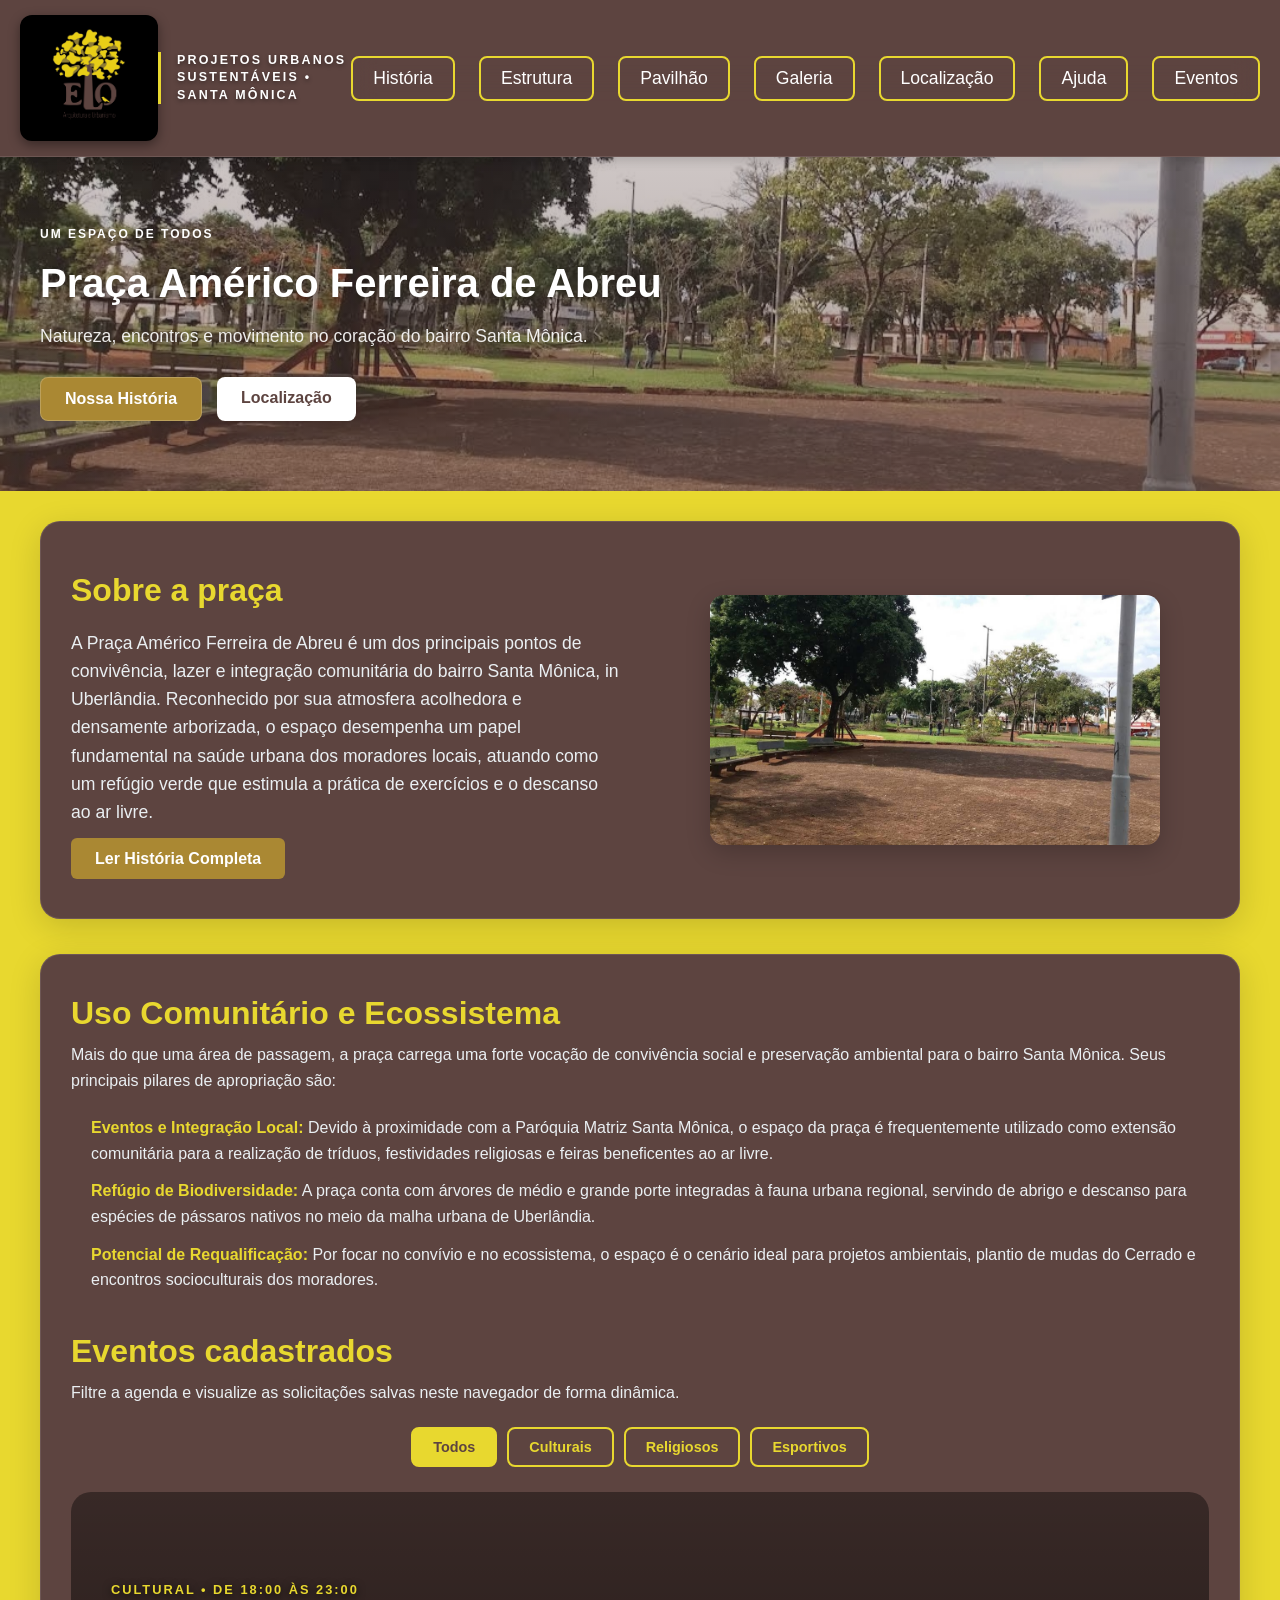
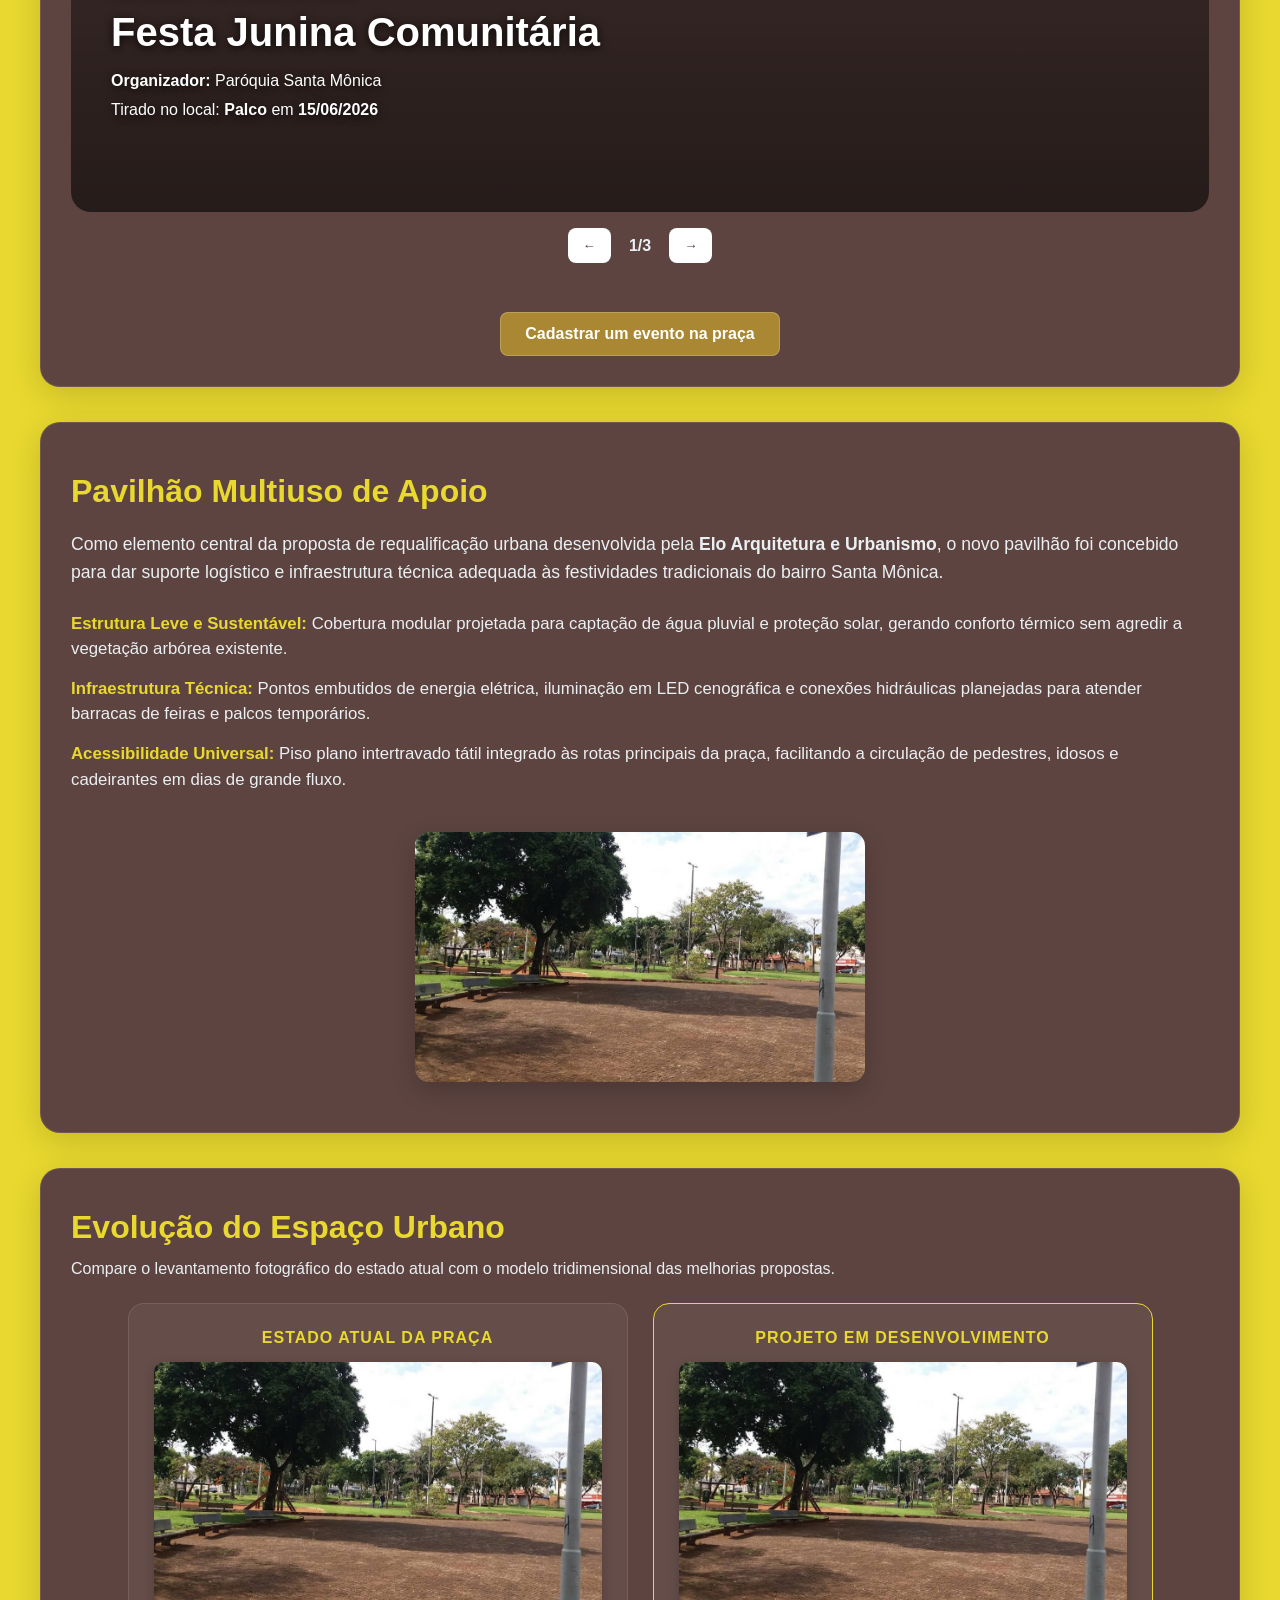
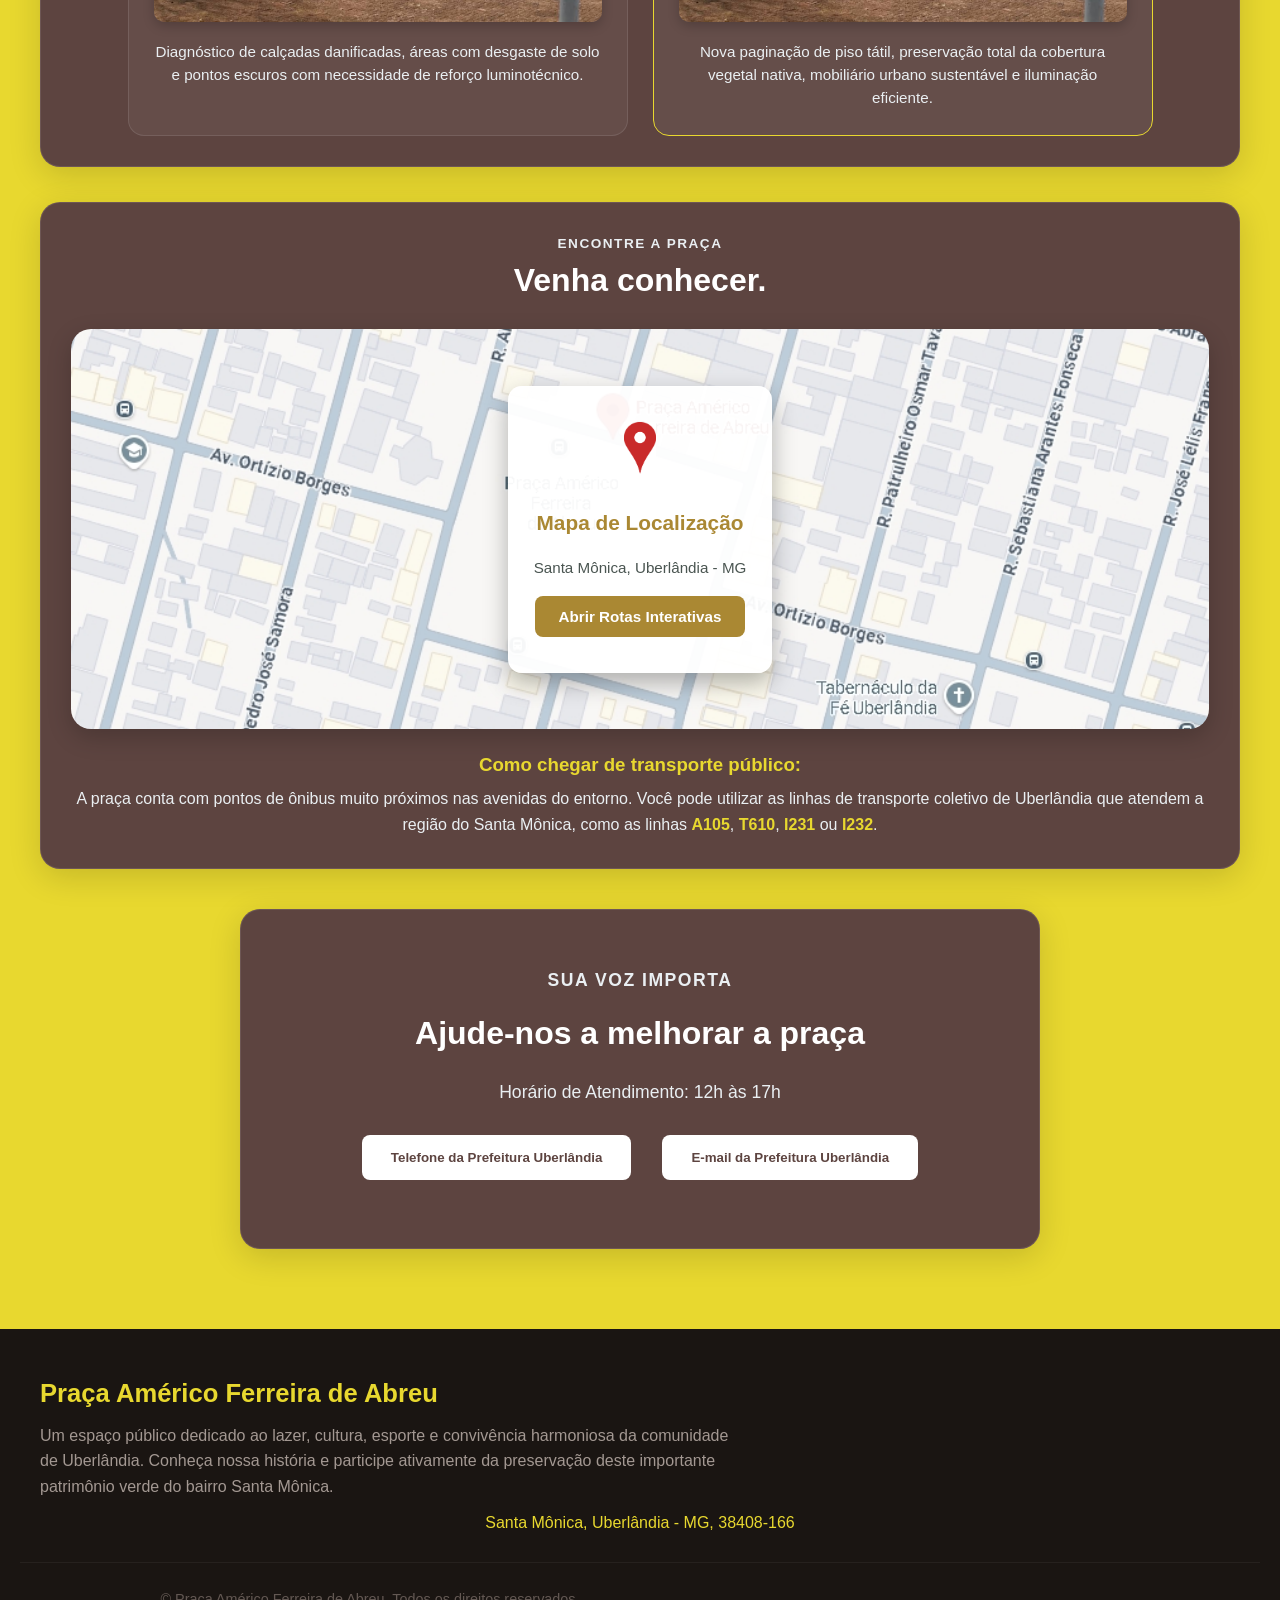
==== commit e7339b4b: "Atualiza site da praça com páginas, formulário, agenda e imagens do ZIP" ====
--- a/index.html
+++ b/index.html
@@ -1,153 +1,201 @@
 <!DOCTYPE html>
-<html lang="pt-Br">
-
+<html lang="pt-BR">
 <head>
     <meta charset="UTF-8">
     <meta name="viewport" content="width=device-width, initial-scale=1.0">
-    <link rel="stylesheet" href="./style.css">
     <title>Praça Américo Ferreira de Abreu - Diagnóstico de Reforma</title>
+    <link rel="stylesheet" href="style.css">
 </head>
-
 <body>
-    <main >
-        <nav class="nav-bar">
-            <a href="#" class="nav-logo-link">
-                <li><img src="./assets/logo-prefeitura.png" alt="logo-prefeitura" class="img-prefeitura-logo"></li>
-            </a>
-            <ul class="list-nav list-escondido" id="menu-lateral">
-                <a href="#sobre">
-                    <li>Sobre</li>
-                </a>
-                <a href="#estrutura">
-                    <li>Estrutura</li>
-                </a>
-                <a href="#onde-fica">
-                    <li>Localização</li>
-                </a>
-                <a href="#contato">
-                    <li>Ajuda</li>
-                </a>
-                <li><a href="formulario.html">Eventos</a></li>
-            </ul>
-            <button class="btn-nav" id="botao-menu">
-                <svg xmlns="http://w3.org" viewBox="0 0 24 24" width="50" height="50" fill="none" stroke="currentColor"
-                    stroke-width="2" stroke-linecap="round" stroke-linejoin="round">
-                    <line x1="3" y1="12" x2="21" y2="12"></line>
-                    <line x1="3" y1="6" x2="21" y2="6"></line>
-                    <line x1="3" y1="18" x2="21" y2="18"></line>
-                </svg>
-            </button>
-        </nav>
-
-        <section class="banner" aria-labelledby="hero">
-            <div style="position: absolute; top: 0; left: 0; width: 100%; height: 100%; backdrop-filter: blur(5px); -webkit-backdrop-filter: blur(5px); background-color: rgba(255, 255, 255, 0.2); z-index: -1;"></div>
-            <p id="p-banner">UM ESPAÇO DE TODOS</p>
-            <h1 class="title-banner">Praça Américo <strong color="#fff">Ferreira de Abreu</strong></h1>
-            <h3>Natureza, encontros e movimento no coração do bairro Santa Mônica.</h3>
-            <div class="conteiner-btn">
-                <a href="#sobre"><button class="btn history">Nossa História</button></a>
-                <a href="#onde-fica"><button class="btn">Localização</button></a>
-            </div>
-        </section>
-
-        <section id="sobre" class="sobre">
+
+    <nav class="nav-bar">
+        <a class="nav-logo-link" href="#" onclick="abrirZoomLogo(event)" title="Clique para ampliar a logo">
+            <img class="img-prefeitura-logo" src="assets/logo-elo.png" alt="Elo Arquitetura e Urbanismo Logo">
+        </a>
+        
+        <span class="tagline-desktop">
+            Projetos Urbanos Sustentáveis • Santa Mônica
+        </span>
+
+        <button id="botao-menu" class="btn-nav"><svg class="icon-menu" xmlns="http://www.w3.org/2000/svg" viewBox="0 0 24 24" fill="none" stroke="currentColor" stroke-width="2" stroke-linecap="round" stroke-linejoin="round">
+      <line x1="4" y1="6" x2="20" y2="6"/>
+      <line x1="4" y1="12" x2="20" y2="12"/>
+      <line x1="4" y1="18" x2="20" y2="18"/>
+    </svg></button>
+        <ul class="list-nav list-escondido">
+            <li><a href="historia.html">História</a></li>
+            <li><a href="#estrutura">Estrutura</a></li>
+            <li><a href="#pavilhao">Pavilhão</a></li>
+            <li><a href="#galeria">Galeria</a></li>
+            <li><a href="#localizacao">Localização</a></li>
+            <li><a href="#ajuda">Ajuda</a></li>
+            <li><a href="formulario.html">Eventos</a></li>
+        </ul>
+    </nav>
+
+    <header class="banner">
+        <p id="p-banner">UM ESPAÇO DE TODOS</p>
+        <h1>Praça Américo <strong>Ferreira de Abreu</strong></h1>
+        <h3>Natureza, encontros e movimento no coração do bairro Santa Mônica.</h3>
+        <div class="conteiner-btn">
+            <a href="historia.html" class="btn history">Nossa História</a>
+            <a href="#localizacao" class="btn">Localização</a>
+        </div>
+    </header>
+
+    <main>
+        <!-- Seção Sobre a Praça / Breve Introdução -->
+        <section id="historia">
             <div class="conteiner-paragrafo">
                 <h2>Sobre a praça</h2>
-                <p>A Praça Américo Ferreira de Abreu é um dos principais pontos de convivência, lazer e integração comunitária do bairro Santa Mônica, em Uberlândia. Reconhecido por sua atmosfera acolhedora e densamente arborizada, o espaço desempenha um papel fundamental na saúde urbana dos moradores locais, atuando como um refúgio verde que estimula a prática de exercícios e o descanso ao ar livre.</p>
-                <a href="#estrutura"><button class="saiba-mais">Ver Estrutura</button></a>
+                <p>
+                    A Praça Américo Ferreira de Abreu é um dos principais pontos de convivência, lazer e integração comunitária do bairro Santa Mônica, in Uberlândia. Reconhecido por sua atmosfera acolhedora e densamente arborizada, o espaço desempenha um papel fundamental na saúde urbana dos moradores locais, atuando como um refúgio verde que estimula a prática de exercícios e o descanso ao ar livre.
+                </p>
+                <a href="historia.html" class="saiba-mais">Ler História Completa</a>
             </div>
             <div class="conteiner-img-praca">
-                <img id="img-praca" src="./assets/img-praca.png" alt="imagem_praça_americo_abreu" width="200" height="200">
-            </div>
-        </section>
-
-        <section id="eventos" class="eventos-section" aria-labelledby="titulo-eventos">
-            <p class="p-localizacao">ENCONTROS NA PRAÇA</p>
-            <h2 id="titulo-eventos">Eventos cadastrados</h2>
-            <div id="carrossel-eventos" class="evento-banner" aria-roledescription="carrossel">
-                <div id="evento-conteudo"></div>
-            </div>
-            <div class="carrossel-controles" id="carrossel-controles" hidden>
-                <button type="button" id="evento-anterior" aria-label="Evento anterior">←</button>
-                <span id="evento-posicao"></span>
-                <button type="button" id="evento-proximo" aria-label="Próximo evento">→</button>
-                <button type="button" id="evento-pausa">Pausar</button>
-            </div>
-            <a class="saiba-mais evento-cta" href="formulario.html">Cadastrar um evento na praça</a>
-        </section>
-
-        <section id="estrutura" class="sobre" style="background-color: #f0f5f2; border-radius: 16px; padding: 40px; margin: 20px auto; max-width: 1200px;">
+                <img id="img-praca" src="assets/img-banner.jpg" alt="Imagem da Praça Américo Ferreira de Abreu">
+            </div>
+        </section>
+
+        <!-- Seção Uso Comunitário e Eventos -->
+        <section class="eventos-section" id="estrutura">
+            <h2>Uso Comunitário e Ecossistema</h2>
+            <p class="agenda-aviso">
+                Mais do que uma área de passagem, a praça carrega uma forte vocação de convivência social e preservação ambiental para o bairro Santa Mônica. Seus principais pilares de apropriação são:
+            </p>
+            <ul>
+                <li><strong>Eventos e Integração Local:</strong> Devido à proximidade com a Paróquia Matriz Santa Mônica, o espaço da praça é frequentemente utilizado como extensão comunitária para a realização de tríduos, festividades religiosas e feiras beneficentes ao ar livre.</li>
+                <li><strong>Refúgio de Biodiversidade:</strong> A praça conta com árvores de médio e grande porte integradas à fauna urbana regional, servindo de abrigo e descanso para espécies de pássaros nativos no meio da malha urbana de Uberlândia.</li>
+                <li><strong>Potencial de Requalificação:</strong> Por focar no convívio e no ecossistema, o espaço é o cenário ideal para projetos ambientais, plantio de mudas do Cerrado e encontros socioculturais dos moradores.</li>
+            </ul>
+
+            <h2 style="margin-top: 40px;">Eventos cadastrados</h2>
+            <p class="agenda-aviso">Filtre a agenda e visualize as solicitações salvas neste navegador de forma dinâmica.</p>
+
+            <!-- Filtros por Categoria com Estilo do Site -->
+            <div style="display: flex; gap: 10px; margin-bottom: 25px; flex-wrap: wrap; justify-content: center;">
+                <button class="btn btn-filtro ativo" data-categoria="todos" style="padding: 10px 20px; font-size: 0.9rem; border: 2px solid #e8d82f; background: #e8d82f; color: #5d4440; font-weight: 700; border-radius: 8px; cursor: pointer;">Todos</button>
+                <button class="btn btn-filtro" data-categoria="cultural" style="padding: 10px 20px; font-size: 0.9rem; border: 2px solid #e8d82f; background: transparent; color: #e8d82f; font-weight: 600; border-radius: 8px; cursor: pointer;">Culturais</button>
+                <button class="btn btn-filtro" data-categoria="religioso" style="padding: 10px 20px; font-size: 0.9rem; border: 2px solid #e8d82f; background: transparent; color: #e8d82f; font-weight: 600; border-radius: 8px; cursor: pointer;">Religiosos</button>
+                <button class="btn btn-filtro" data-categoria="esportivo" style="padding: 10px 20px; font-size: 0.9rem; border: 2px solid #e8d82f; background: transparent; color: #e8d82f; font-weight: 600; border-radius: 8px; cursor: pointer;">Esportivos</button>
+            </div>
+
+            <div id="carrossel-eventos" class="evento-banner">
+                <div id="evento-conteudo" style="width: 100%;">
+                    <!-- Gerado Dinamicamente pelo eventos.js -->
+                </div>
+            </div>
+
+            <div id="carrossel-controles" class="carrossel-controles">
+                <button id="evento-anterior">←</button>
+                <span id="evento-posicao" style="color: #eaeff2; font-weight: bold;"></span>
+                <button id="evento-proximo">→</button>
+            </div>
+
+            <div style="text-align: center; margin-top: 25px;">
+                <a href="formulario.html" class="btn history evento-cta">Cadastrar um evento na praça</a>
+            </div>
+        </section>
+        <!-- MODIFICADO: Pavilhão usando a estrutura flex e ID nativo idêntico à seção História para não quebrar -->
+        <section id="pavilhao" style="display: flex; flex-direction: column; align-items: center; justify-content: space-between; gap: 40px; padding: 50px 30px; max-width: 1200px; margin: 30px auto; background-color: #5d4440; border: 1px solid rgba(255, 255, 255, 0.1); border-radius: 20px; box-shadow: 0 8px 32px rgba(0, 0, 0, 0.15);">
             <div class="conteiner-paragrafo">
-                <h2>Uso Comunitário e Ecossistema</h2>
-                <p style="margin-bottom: 15px;">Mais do que uma área de passagem, a praça carrega uma forte vocação de convivência social e preservação ambiental para o bairro Santa Mônica. Seus principais pilares de apropriação são:</p>
-                <ul style="margin-bottom: 20px; padding-left: 20px; list-style-type: disc;">
-                    <li style="margin-bottom: 12px; color: #4a5551; line-height: 1.5;"><strong>Eventos e Integration Local:</strong> Devido à proximidade com a Paróquia Matriz Santa Mônica, o espaço da praça é frequentemente utilizado como extensão comunitária para a realização de tríduos, festividades religiosas e feiras beneficentes ao ar livre.</li>
-                    <li style="margin-bottom: 12px; color: #4a5551; line-height: 1.5;"><strong>Refúgio de Biodiversidade:</strong> A praça conta com árvores de médio e grande porte integradas à fauna urbana regional, servindo de abrigo e descanso para espécies de pássaros nativos no meio da malha urbana de Uberlândia.</li>
-                    <li style="margin-bottom: 12px; color: #4a5551; line-height: 1.5;"><strong>Potencial de Requalificação:</strong> Por focar no convívio e no ecossistema, o espaço é o cenário ideal para projetos ambientais, plantio de mudas do Cerrado e encontros socioculturais dos moradores.</li>
-                </ul>
-            </div>
-        </section>
-
-        <section class="exploracao">
-
-        </section>
-
-        <div class="line"></div>
-
-        <section id="onde-fica" class="localizacao">
+                <h2 style="font-size: 2rem; color: #e8d82f; margin-bottom: 20px;">Pavilhão Multiuso de Apoio</h2>
+                <p style="font-size: 1.1rem; line-height: 1.6; color: #eaeff2; margin-bottom: 24px;">
+                    Como elemento central da proposta de requalificação urbana desenvolvida pela <strong>Elo Arquitetura e Urbanismo</strong>, o novo pavilhão foi concebido para dar suporte logístico e infraestrutura técnica adequada às festividades tradicionais do bairro Santa Mônica.
+                </p>
+                <div style="display: flex; flex-direction: column; gap: 15px;">
+                    <p style="margin: 0; font-size: 1.05rem; line-height: 1.5; color: #eaeff2;"><strong style="color: #e8d82f;">Estrutura Leve e Sustentável:</strong> Cobertura modular projetada para captação de água pluvial e proteção solar, gerando conforto térmico sem agredir a vegetação arbórea existente.</p>
+                    <p style="margin: 0; font-size: 1.05rem; line-height: 1.5; color: #eaeff2;"><strong style="color: #e8d82f;">Infraestrutura Técnica:</strong> Pontos embutidos de energia elétrica, iluminação em LED cenográfica e conexões hidráulicas planejadas para atender barracas de feiras e palcos temporários.</p>
+                    <p style="margin: 0; font-size: 1.05rem; line-height: 1.5; color: #eaeff2;"><strong style="color: #e8d82f;">Acessibilidade Universal:</strong> Piso plano intertravado tátil integrado às rotas principais da praça, facilitando a circulação de pedestres, idosos e cadeirantes em dias de grande fluxo.</p>
+                </div>
+            </div>
+            <div class="conteiner-img-praca">
+                <img id="img-praca" src="assets/img-banner.jpg" alt="Conceito do Pavilhão">
+            </div>
+        </section>
+
+        <!-- Seção Galeria Comparativa usando as classes corretas do style.css -->
+        <section id="galeria" class="eventos-section">
+            <h2>Evolução do Espaço Urbano</h2>
+            <p class="agenda-aviso">Compare o levantamento fotográfico do estado atual com o modelo tridimensional das melhorias propostas.</p>
+            
+            <div style="display: flex; flex-direction: row; gap: 25px; flex-wrap: wrap; justify-content: center; margin-top: 20px;">
+                <!-- Bloco Estado Atual -->
+                <div style="flex: 1; min-width: 290px; max-width: 500px; background: rgba(255,255,255,0.05); padding: 25px; border-radius: 16px; border: 1px solid rgba(255,255,255,0.1); text-align: center;">
+                    <h3 style="color: #e8d82f; margin-bottom: 15px; text-transform: uppercase; font-size: 1rem; letter-spacing: 1px; font-weight: 700;">Estado Atual da Praça</h3>
+                    <img src="assets/img-banner.jpg" alt="Foto Atual da Praça" style="width: 100%; height: 260px; object-fit: cover; border-radius: 10px; box-shadow: 0 4px 12px rgba(0,0,0,0.2); margin-bottom: 15px;">
+                    <p style="font-size: 0.95rem; color: #eaeff2; line-height: 1.5;">Diagnóstico de calçadas danificadas, áreas com desgaste de solo e pontos escuros com necessidade de reforço luminotécnico.</p>
+                </div>
+
+                <!-- Bloco Projeto em Desenvolvimento -->
+                <div style="flex: 1; min-width: 290px; max-width: 500px; background: rgba(255,255,255,0.05); padding: 25px; border-radius: 16px; border: 1px solid #e8d82f; text-align: center;">
+                    <h3 style="color: #e8d82f; margin-bottom: 15px; text-transform: uppercase; font-size: 1rem; letter-spacing: 1px; font-weight: 700;">Projeto em Desenvolvimento</h3>
+                    <img src="assets/img-banner.jpg" alt="Perspectiva 3D do Projeto" style="width: 100%; height: 260px; object-fit: cover; border-radius: 10px; box-shadow: 0 4px 12px rgba(0,0,0,0.2); margin-bottom: 15px;">
+                    <p style="font-size: 0.95rem; color: #eaeff2; line-height: 1.5;">Nova paginação de piso tátil, preservação total da cobertura vegetal nativa, mobiliário urbano sustentável e iluminação eficiente.</p>
+                </div>
+            </div>
+        </section>
+
+        <!-- Seção Localização -->
+        <section class="localizacao" id="localizacao">
             <p class="p-localizacao">ENCONTRE A PRAÇA</p>
             <h2>Venha conhecer.</h2>
             
-            <div class="conteiner-localizacao-mapa-seguro">
+            <div class="conteiner-localizacao-mapa-seguro" style="background-image: url('assets/image_uWUTif.png'); background-size: cover; background-position: center; background-repeat: no-repeat;">
                 <div class="mapa-overlay-content">
-                    <div class="mapa-icone-pin">
-                        <svg xmlns="http://w3.org" width="40" height="40" viewBox="0 0 24 24" fill="#e74c3c" stroke="#c0392b" stroke-width="1">
-                            <path d="M12 2C8.13 2 5 5.13 5 9c0 5.25 7 13 7 13s7-7.75 7-13c0-3.87-3.13-7-7-7zm0 9.5c-1.38 0-2.5-1.12-2.5-2.5s1.12-2.5 2.5-2.5 2.5 1.12 2.5 2.5-1.12 2.5-2.5 2.5z"/>
-                        </svg>
-                    </div>
+                    <img class="mapa-icone-pin" src="assets/marcador.png" alt="Marcador Google Maps" style="width: 32px; height: auto;">
                     <h3>Mapa de Localização</h3>
                     <p>Santa Mônica, Uberlândia - MG</p>
-                    
-                    <!-- CORRIGIDO: Link universal parametrizado que pula a busca comum e abre direto a interface do Maps -->
-                    <a href="https://maps.app.goo.gl/TscTXXTX34UBGFnaA" target="_blank" class="btn-abrir-mapa-real">
-                        <svg xmlns="http://w3.org" width="18" height="18" viewBox="0 0 24 24" fill="none" stroke="currentColor" stroke-width="2" stroke-linecap="round" stroke-linejoin="round"><circle cx="11" cy="11" r="8"></circle><line x1="21" y1="21" x2="16.65" y2="16.65"></line><line x1="11" y1="8" x2="11" y2="14"></line><line x1="8" y1="11" x2="14" y2="11"></line></svg>
-                        Abrir Rotas Interativas
-                    </a>
-                </div>
-            </div>
-
-            <div style="margin: 25px auto 0 auto; text-align: center; max-width: 600px; padding-top: 10px;">
-                <p style="font-size: 1rem; color: #1c2622; font-weight: 600; margin-bottom: 10px;">Como chegar de transporte público:</p>
-                <p style="font-size: 0.95rem; color: #4a5551; line-height: 1.5;">
-                    A praça conta com pontos de ônibus muito próximos nas avenidas do entorno. Você pode utilizar as linhas de transporte coletivo de Uberlândia que atendem a região do Santa Mônica, como as linhas <strong>A105</strong>, <strong>T610</strong>, <strong>I231</strong> ou <strong>I232</strong>.
-                </p>
-            </div>
-        </section>
-
-        <section id="contato" class="ajuda">
+                    <a href="https://google.com" target="_blank" class="btn-abrir-mapa-real">Abrir Rotas Interativas</a>
+                </div>
+            </div>
+
+            <h3>Como chegar de transporte público:</h3>
+            <p>A praça conta com pontos de ônibus muito próximos nas avenidas do entorno. Você pode utilizar as linhas de transporte coletivo de Uberlândia que atendem a região do Santa Mônica, como as linhas <strong>A105</strong>, <strong>T610</strong>, <strong>I231</strong> ou <strong>I232</strong>.</p>
+        </section>
+
+        <!-- Seção Ajuda / Ouvidoria padronizada de acordo com o style.css -->
+        <section class="ajuda" id="ajuda">
             <p class="p-ajuda">SUA VOZ IMPORTA</p>
             <h2>Ajude-nos a melhorar a praça</h2>
-            <p><strong>Horario de atendimento </strong>12h às 17h</p>
-            <a href="tel:08009420291"><button>Telefone da Prefeitura Uberlândia</button></a>
-            <a href="mailto:ouvidoria@uberlandia.mg.gov.br"><button>Email da Prefeitura Uberlândia</button></a>
-        </section>
-        <footer>
-            <div class="p-footer">
-                <h2>Praça Américo Ferreira de Abreu</h2>
-                <p>Um espaço público dedicado ao lazer, cultura, esporte e convivência harmoniosa da comunidade de Uberlândia. Conheça nossa história e participe ativamente da preservação deste importante patrimônio verde do bairro Santa Mônica.</p>
-            </div>
-            <div class="informacoes">
-                <div id="conteiner-localizacao">
-                    <p>Santa Mônica, Uberlândia - MG, 38408-166</p>
-                </div>
-            </div>
-
-            <div class="line"></div>
-            <p>&copy Praça Américo Ferreira de Abreu. Todos os direitos reservados.</p>
-        </footer>
+            <p>Horário de Atendimento: 12h às 17h</p>
+            <div class="conteiner-btn" style="justify-content: center; gap: 15px; flex-wrap: wrap;">
+                <button onclick="window.location.href='tel:156'">Telefone da Prefeitura Uberlândia</button>
+                <button onclick="window.location.href='mailto:ouvidoria@uberlandia.mg.gov.br'">E-mail da Prefeitura Uberlândia</button>
+            </div>
+        </section>
     </main>
-    <script src="script.js"></script>
+
+    <footer>
+        <div class="p-footer">
+            <h2>Praça Américo Ferreira de Abreu</h2>
+            <p>Um espaço público dedicado ao lazer, cultura, esporte e convivência harmoniosa da comunidade de Uberlândia. Conheça nossa história e participe ativamente da preservação deste importante patrimônio verde do bairro Santa Mônica.</p>
+            <span class="informacoes">Santa Mônica, Uberlândia - MG, 38408-166</span>
+        </div>
+        <div class="line"></div>
+        <p>© Praça Américo Ferreira de Abreu. Todos os direitos reservados.</p>
+    </footer>
+
+    <!-- Modal de Zoom da Logo -->
+    <div id="modal-zoom-logo" class="modal-zoom caixa-oculta" onclick="fecharZoomLogo()">
+        <span class="fechar-zoom">&times;</span>
+        <img class="img-zoom-conteudo" src="assets/logo-elo.png" alt="Logo Elo Ampliada" onclick="event.stopPropagation()">
+    </div>
+
+    <script src="menu.js"></script>
+    <script src="dados-eventos.js"></script>
     <script src="eventos.js"></script>
+    <script>
+        function abrirZoomLogo(event) {
+            if (event) event.preventDefault();
+            document.getElementById('modal-zoom-logo').classList.remove('caixa-oculta');
+            document.body.style.overflow = 'hidden';
+        }
+        function fecharZoomLogo() {
+            document.getElementById('modal-zoom-logo').classList.add('caixa-oculta');
+            document.body.style.overflow = 'auto';
+        }
+    </script>
 </body>
-
 </html>
--- a/style.css
+++ b/style.css
@@ -1,742 +1,667 @@
-* {
-    margin: 0;
-    padding: 0;
-    box-sizing: border-box;
-    border: none;
-    list-style: none;
-    text-decoration: none;
-}
-
-body {
-    font-family: 'Segoe UI', Roboto, Helvetica, Arial, sans-serif;
-    background-color: #eaeff2;
-    background-image: radial-gradient(#cbd4d9 1px, transparent 1px);
-    background-size: 24px 24px;
-    color: #1a2421;
-    overflow-x: hidden;
-    scroll-behavior: smooth;
-}
-
-.container {
-    width: 100%;
-    max-width: 1200px;
-    margin: 0 auto;
-    padding: 0 20px;
-}
-
-.line {
-    width: 100%;
-    height: 1px;
-    background-color: rgba(28, 38, 34, 0.08);
-    margin: 40px 0;
-}
-
-/* ==========================================================
-   Menu Superior (Navbar)
-   ========================================================== */
-.nav-bar {
-    display: flex;
-    flex-direction: row;
-    justify-content: space-between;
-    padding: 15px 20px;
-    align-items: center;
-    background-color: rgba(255, 255, 255, 0.85);
-    backdrop-filter: blur(10px);
-    -webkit-backdrop-filter: blur(10px);
-    border-bottom: 1px solid rgba(255, 255, 255, 0.4);
-    box-shadow: 0 4px 10px rgba(0, 0, 0, 0.01);
-    position: sticky;
-    top: 0;
-    z-index: 100;
-}
-
-.nav-logo-link {
-    display: flex;
-    align-items: center;
-}
-
-.img-prefeitura-logo {
-    width: 165px;
-    height: auto;
-    display: block;
-    transition: transform 0.2s ease;
-}
-
-.img-prefeitura-logo:hover {
-    transform: scale(1.03);
-}
-
-.list-nav {
-    position: fixed;
-    top: 0px;
-    right: 0;
-    display: flex;
-    flex-direction: column;
-    width: min(200px, 100vw);
-    height: 100vh;
-    padding: 20px;
-    box-sizing: border-box;
-    z-index: 1000;
-    background: transparent;
-    z-index: 10;
-    gap: 20px;
-}
-
-.list-escondido {
-    display: none;
-}
-
-.list-nav a {
-    color: #2b4e1b;
-    width: 100%;
-    padding: 10px 0;
-    font-size: 1.1rem;
-    font-weight: 500;
-    border-bottom: 1px solid rgba(255, 255, 255, 0.2);
-    cursor: pointer;
-    transition: 0.2s;
-}
-
-.list-nav a:hover {
-    color: #ffffff;
-}
-
-.btn-nav {
-    background-color: transparent;
-    width: 50px;
-    height: 50px;
-    cursor: pointer;
-    color: #1c2622;
-}
-
-/* ==========================================================
-   Seção Banner (Hero)
-   ========================================================== */
-.banner {
-    background-image: linear-gradient(rgba(0, 80, 50, 0.4), rgba(0, 60, 40, 0.5)), url(./assets/img-banner.jpg);
-    background-size: cover;
-    background-position: center;
-    background-repeat: no-repeat;
-    padding: 70px 40px;
-    display: flex;
-    flex-direction: column;
-    align-items: start;
-    gap: 20px;
-    min-height: 320px;
-    justify-content: center;
-}
-
-#p-banner {
-    font-size: 12px;
-    font-weight: 700;
-    color: #ffffff;
-    letter-spacing: 2px;
-}
-
-.banner h1,
-.banner h3 {
-    color: #ffffff;
-    text-shadow: 0 2px 4px rgba(0, 0, 0, 0.15);
-}
-
-.banner h1 {
-    font-size: 2.5rem;
-}
-
-.title-banner strong {
-    color: #fff;
-    font-weight: 800;
-}
-
-.banner h3 {
-    font-size: 1.1rem;
-    font-weight: 400;
-    max-width: 600px;
-    opacity: 0.9;
-}
-
-.conteiner-btn {
-    display: flex;
-    gap: 15px;
-    margin-top: 10px;
-}
-
-.btn {
-    padding: 12px 24px;
-    font-weight: 600;
-    border-radius: 8px;
-    cursor: pointer;
-    transition: all 0.2s;
-    background-color: #ffffff;
-    color: #00643c;
-}
-
-.btn.history {
-    background-color: #00643c;
-    color: #ffffff;
-    border: 1px solid rgba(255, 255, 255, 0.2);
-}
-
-.btn:hover {
-    transform: translateY(-2px);
-    box-shadow: 0 4px 12px rgba(0, 0, 0, 0.1);
-}
-
-/* ==========================================================
-   Seção Sobre a Praça - EFEITO VIDRO TRANSPARENTE
-   ========================================================== */
-.sobre {
-    display: flex;
-    flex-direction: row;
-    align-items: center;
-    justify-content: space-between;
-    gap: 40px;
-    padding: 50px 30px;
-    max-width: 1200px;
-    margin: 30px auto;
-
-    /* Efeito de Vidro Fosco Semitransparente (Glassmorphism) */
-    background-color: rgba(255, 255, 255, 0.65);
-    backdrop-filter: blur(10px);
-    -webkit-backdrop-filter: blur(10px);
-    border: 1px solid rgba(255, 255, 255, 0.6);
-    border-radius: 20px;
-    box-shadow: 0 8px 32px rgba(31, 38, 135, 0.04);
-}
-
-.conteiner-paragrafo {
-    flex: 1;
-}
-
-.sobre h2 {
-    font-size: 2rem;
-    color: #00643c;
-    margin-bottom: 20px;
-}
-
-.sobre p {
-    font-size: 1.1rem;
-    line-height: 1.6;
-    color: #3b4542;
-    margin-bottom: 24px;
-}
-
-.saiba-mais {
-    background-color: #00643c;
-    color: white;
-    padding: 12px 24px;
-    border-radius: 6px;
-    font-weight: 600;
-    cursor: pointer;
-    transition: background 0.2s;
-}
-
-.saiba-mais:hover {
-    background-color: #004d2e;
-}
-
-.conteiner-img-praca {
-    flex: 1;
-    display: flex;
-    justify-content: center;
-}
-
-#img-praca {
-    width: 100%;
-    max-width: 450px;
-    height: auto;
-    border-radius: 14px;
-    box-shadow: 0 8px 24px rgba(0, 0, 0, 0.05);
-}
-
-/* ==========================================================
-   Seção Localização (ARRUMADO: Design Limpo e Seguro para Rede Local)
-   ========================================================== */
-.localizacao {
-    padding: 40px 20px;
-    max-width: 1200px;
-    margin: 0 auto;
-    text-align: center;
-}
-
-.p-localizacao,
-.p-ajuda {
-    font-size: 0.85rem;
-    font-weight: 700;
-    color: #00643c;
-    letter-spacing: 1.5px;
-    margin-bottom: 8px;
-}
-
-.localizacao h2,
-.ajuda h2 {
-    font-size: 2rem;
-    color: #1c2622;
-    margin-bottom: 30px;
-}
-
-/* Moldura híbrida simulando um mapa vetorial translúcido */
-.conteiner-localizacao-mapa-seguro {
-    width: 100%;
-    height: 400px;
-    border-radius: 20px;
-    background-color: rgba(230, 237, 234, 0.4);
-    backdrop-filter: blur(8px);
-    -webkit-backdrop-filter: blur(8px);
-    background-image: radial-gradient(#a3b5ae 1px, transparent 1px);
-    background-size: 20px 20px;
-    display: flex;
-    align-items: center;
-    justify-content: center;
-    box-shadow: inset 0 4px 20px rgba(0, 0, 0, 0.01), 0 8px 32px rgba(0, 0, 0, 0.05);
-    border: 1px solid rgba(255, 255, 255, 0.5);
-    padding: 20px;
-}
-
-.mapa-overlay-content {
-    background-color: rgba(255, 255, 255, 0.9);
-    backdrop-filter: blur(5px);
-    padding: 35px 25px;
-    border-radius: 14px;
-    box-shadow: 0 10px 25px rgba(0, 0, 0, 0.03);
-    max-width: 480px;
-    border: 1px solid rgba(255, 255, 255, 0.6);
-    display: flex;
-    flex-direction: column;
-    align-items: center;
-    gap: 12px;
-}
-
-.mapa-icone-pin {
-    animation: bounce 2s infinite;
-}
-
-@keyframes bounce {
-
-    0%,
-    100% {
-        transform: translateY(0);
-    }
-
-    50% {
-        transform: translateY(-8px);
-    }
-}
-
-.mapa-overlay-content h3 {
-    font-size: 1.3rem;
-    color: #00643c;
-    font-weight: 700;
-}
-
-.mapa-overlay-content p {
-    font-size: 0.95rem;
-    color: #4a5551;
-    line-height: 1.5;
-    text-align: center;
-}
-
-.btn-abrir-mapa-real {
-    background-color: #00643c;
-    color: #ffffff;
-    padding: 12px 24px;
-    border-radius: 8px;
-    font-weight: 600;
-    font-size: 0.95rem;
-    display: inline-flex;
-    align-items: center;
-    gap: 8px;
-    transition: all 0.2s ease;
-    cursor: pointer;
-    margin-top: 5px;
-}
-
-.btn-abrir-mapa-real:hover {
-    background-color: #004d2e;
-    transform: translateY(-2px);
-}
-
-/* ==========================================================
-   Seção Ajuda (Contatos)
-   ========================================================== */
-.ajuda {
-    padding: 60px 20px;
-    max-width: 800px;
-    margin: 40px auto;
-    text-align: center;
-    background-color: rgba(255, 255, 255, 0.65);
-    backdrop-filter: blur(10px);
-    -webkit-backdrop-filter: blur(10px);
-    border: 1px solid rgba(255, 255, 255, 0.6);
-    border-radius: 20px;
-    box-shadow: 0 8px 32px rgba(31, 38, 135, 0.04);
-}
-
-.ajuda p {
-    font-size: 1.1rem;
-    margin-bottom: 24px;
-    color: #4a5551;
-}
-
-.ajuda button {
-    background-color: #ffffff;
-    color: #00643c;
-    border: 1px solid rgba(0, 100, 60, 0.15);
-    padding: 14px 28px;
-    border-radius: 8px;
-    font-weight: 600;
-    margin: 8px;
-    cursor: pointer;
-    transition: all 0.2s;
-}
-
-.ajuda button:hover {
-    background-color: #00643c;
-    color: #ffffff;
-}
-
-/* ==========================================================
-   Rodapé (Footer)
-   ========================================================== */
-footer {
-    background-color: #121a17;
-    color: #ffffff;
-    padding: 50px 20px 20px 20px;
-    margin-top: 80px;
-}
-
-.p-footer {
-    max-width: 1200px;
-    margin: 0 auto;
-    display: flex;
-    flex-direction: column;
-    gap: 15px;
-    margin-bottom: 30px;
-}
-
-footer h2 {
-    color: #def897;
-    font-size: 1.6rem;
-}
-
-footer p {
-    color: #92a39d;
-    line-height: 1.6;
-    max-width: 700px;
-}
-
-.informacoes {
-    max-width: 1200px;
-    margin: 0 auto;
-    color: #def897;
-    font-weight: 500;
-}
-
-footer .line {
-    background-color: rgba(255, 255, 255, 0.05);
-    margin: 25px 0;
-}
-
-footer>p {
-    text-align: center;
-    font-size: 0.9rem;
-    color: #53635e;
-}
-
-@media (max-width: 768px) {
-    .sobre {
-        flex-direction: column;
-        text-align: center;
-        margin: 15px;
-    }
-
-    .banner h1 {
-        font-size: 1.8rem;
-    }
-
-    .conteiner-localizacao-mapa-seguro {
-        height: 320px;
-    }
-
-    .ajuda button {
-        width: 100%;
-        margin: 8px 0;
-    }
-}
-
-@media (min-width: 1024px) {
-    #botao-menu {
-        display: none;
-    }
-
-    .list-nav,
-    .list-escondido,
-    .list-nav li {
-        display: flex;
-        flex-direction: row;
-        align-items: center;
-        justify-content: space-between;
-        background-color: transparent;
-        gap: 24px;
-        box-shadow: none;
-        position: static;
-        width: auto;
-        height: auto;
-        margin: 0;
-        padding: 0;
-        transform: none;
-        visibility: visible;
-        opacity: 1;
-        pointer-events: auto;
-        list-style: none;
-    }
-
-    .list-nav li {
-        display: inline-block;
-        padding: 10px 14px;
-        border-radius: 8px;
-
-        color: #2b4e1b;
-        text-decoration: none;
-        font-weight: 600;
-
-        transition:
-            background-color 0.2s ease,
-            color 0.2s ease,
-            transform 0.2s ease;
-    }
-
-    .list-nav li:hover {
-        background-color: #2b4e1b;
-        color: #fff;
-        transform: translateY(-2px);
-    }
-}
-
-/* Eventos: mesmas cores, fonte e superfícies do site. */
-[hidden] {
-    display: none !important;
-}
-
-.eventos-section {
-    max-width: 1200px;
-    margin: 35px auto;
-    padding: 30px;
-}
-
-.eventos-section h2 {
-    font-size: 2rem;
-    color: #00643c;
-    margin: 10px 0;
-}
-
-.agenda-aviso,
-.formulario-intro,
-.formulario-nota {
-    color: #4a5551;
-    line-height: 1.6;
-}
-
-.agenda-aviso {
-    margin-bottom: 22px;
-}
-
-.evento-banner {
-    position: relative;
-    min-height: 320px;
-    border-radius: 20px;
-    overflow: hidden;
-    display: flex;
-    align-items: center;
-    padding: 40px;
-    background: linear-gradient(110deg, rgba(0, 50, 30, .92), rgba(0, 50, 30, .45)), var(--foto-evento, url('assets/img-banner.jpg')) center/cover;
-    color: white;
-}
-
-.evento-banner h3 {
-    font-size: clamp(1.6rem, 4vw, 2.5rem);
-    margin: 12px 0;
-    overflow-wrap: anywhere;
-}
-
-.evento-banner p {
-    line-height: 1.8;
-    overflow-wrap: anywhere;
-}
-
-.evento-tag {
-    letter-spacing: 2px;
-    font-size: .8rem;
-    font-weight: 700;
-    color: #def897;
-}
-
-.carrossel-controles {
-    display: flex;
-    align-items: center;
-    justify-content: center;
-    gap: 18px;
-    margin-top: 16px;
-}
-
-.carrossel-controles button {
-    padding: 10px 15px;
-    border-radius: 8px;
-    background: #fff;
-    color: #00643c;
-    cursor: pointer;
-}
-
-.evento-cta {
-    display: inline-block;
-    margin-top: 24px;
-}
-
-.formulario-main {
-    max-width: 850px;
-    margin: 35px auto;
-    padding: 0 20px;
-}
-
-.voltar {
-    display: inline-block;
-    color: #00643c;
-    margin-bottom: 22px;
-    font-weight: 600;
-}
-
-.formulario-card {
-    padding: 40px;
-    background: rgba(255, 255, 255, .8);
-    border: 1px solid white;
-    border-radius: 20px;
-    box-shadow: 0 8px 32px rgba(31, 38, 135, .04);
-}
-
-.formulario-card h1 {
-    color: #00643c;
-    font-size: clamp(1.8rem, 4vw, 2.4rem);
-    margin: 10px 0 16px;
-}
-
-.formulario-intro {
-    margin-bottom: 28px;
-}
-
-.campo {
-    display: flex;
-    flex-direction: column;
-    gap: 8px;
-    margin-bottom: 22px;
-    min-width: 0;
-    flex: 1;
-}
-
-.campo label {
-    font-weight: 600;
-    color: #294c3b;
-}
-
-.campo input,
-.campo select {
-    width: 100%;
-    min-width: 0;
-    padding: 14px;
-    border: 1px solid #b9cac1;
-    border-radius: 8px;
-    background: #fff;
-    color: #1a2421;
-    font: inherit;
-}
-
-.campo small {
-    color: #53635e;
-}
-
-.horarios {
-    display: flex;
-    flex-direction: row;
-    gap: 20px;
-}
-
-.formulario-nota {
-    font-size: .9rem;
-    margin-bottom: 22px;
-}
-
-.form-acoes {
-    display: flex;
-    gap: 12px;
-}
-
-button,
-a,
-input,
-select {
-    touch-action: manipulation;
-}
-
-:focus-visible {
-    outline: 3px solid #619d48;
-    outline-offset: 4px;
-}
-
-#form-erro {
-    color: #a12820;
-    margin-bottom: 14px;
-}
-
-button:disabled {
-    opacity: .6;
-    cursor: wait;
-}
-
-#confirmacao {
-    position: fixed;
-    inset: 0;
-    margin: auto;
-    width: min(460px, calc(100% - 36px));
-    max-height: 90vh;
-    padding: 32px;
-    border-radius: 20px;
-    color: #00643c;
-    box-shadow: 0 20px 70px #0003;
-}
-
-#confirmacao::backdrop {
-    background: rgba(10, 30, 20, .55);
-    backdrop-filter: blur(4px);
-}
-
-.confirmacao-conteudo {
-    display: flex;
-    flex-direction: column;
-    align-items: center;
-    gap: 20px;
-    text-align: center;
-}
-
-.confirmacao-conteudo p {
-    color: #4a5551;
-    line-height: 1.6;
-}
-
-@media(max-width:600px) {
-    .horarios {
-        flex-direction: column;
-        gap: 0
-    }
-
-    .formulario-card {
-        padding: 25px 20px
-    }
-
-    .eventos-section {
-        padding: 20px
-    }
-
-    .evento-banner {
-        padding: 28px;
-        min-height: 300px
-    }
-}+* {
+    margin: 0;
+    padding: 0;
+    box-sizing: border-box;
+    border: none;
+    list-style: none;
+    text-decoration: none;
+}
+
+body {
+    font-family: 'Segoe UI', Roboto, Helvetica, Arial, sans-serif;
+    background-color: #e8d82f; /* Fundo geral do site: Ipê Amarelo */
+    background-size: 24px 24px;
+    color: #1a2421;
+    overflow-x: hidden; 
+    scroll-behavior: smooth; 
+}
+
+.container {
+    width: 100%;
+    /* max-width: 1200px; */
+    margin: 0 auto;
+    /* padding: 0 20px; */
+}
+
+.line {
+    width: 100%;
+    height: 1px;
+    background-color: rgba(255, 255, 255, 0.15); 
+    margin: 40px 0;
+}
+
+/* Barra de Navegação Superior Escura */
+.nav-bar {
+    display: flex;
+    flex-direction: row;
+    justify-content: space-between;
+    padding: 15px 20px;
+    align-items: center;
+    background-color: #5d4440; /* Fundo: Tronco do Ipê */
+    border-bottom: 1px solid rgba(255,255,255,0.1);
+    box-shadow: 0 4px 10px rgba(0,0,0,0.15);
+    position: sticky;
+    width: 100%;
+    top: 0;
+    z-index: 100;
+}
+
+/* Caixa Preta com Destaque Clicável para a Logo */
+.nav-logo-link {
+    display: flex;
+    align-items: center;
+    background-color: #000000; /* Fundo preto sólido atrás da logo */
+    padding: 8px 14px;         /* Espaçamento interno para a marca respirar */
+    border-radius: 12px;       /* Cantos arredondados sutis */
+    box-shadow: 0 4px 12px rgba(0, 0, 0, 0.4); /* Sombra para ressaltar do fundo marrom */
+    transition: transform 0.2s ease, box-shadow 0.2s ease;
+    cursor: zoom-in; /* Ícone de lupa indicando que é clicável */
+}
+
+.nav-logo-link:hover {
+    transform: scale(1.03);
+    box-shadow: 0 6px 16px rgba(0, 0, 0, 0.5);
+}
+
+.img-prefeitura-logo {
+    width: 110px; 
+    height: auto;
+    display: block;
+}
+
+.list-nav {
+    position: fixed;
+    top: 0px;
+    right: 0;
+    display: flex;
+    flex-direction: column;
+    width: min(200px, 100vw);
+    height: 100vh;
+    padding: 20px;
+    box-sizing: border-box;
+    z-index: 1000;
+    background-color: rgba(93, 68, 64, 0.95); 
+    backdrop-filter: blur(12px);
+    -webkit-backdrop-filter: blur(12px);
+    z-index: 10;
+    gap: 20px;
+}
+
+.list-escondido {
+    display: none; 
+}
+
+.list-nav a {
+    color: #ffffff;
+    width: 100%;
+    padding: 10px 0;
+    font-size: 1.1rem;
+    font-weight: 500;
+    border-bottom: none;
+    cursor: pointer;
+    transition: opacity 0.2s;
+}
+
+.list-nav a:hover {
+    opacity: 0.8;
+}
+
+.btn-nav {
+    background-color: transparent;
+    width: 50px;
+    height: 50px;
+    cursor: pointer;
+    color: #e8d82f;
+}
+
+.banner {
+    background-image: linear-gradient(rgba(93, 68, 64, 0.3), rgba(93, 68, 64, 0.5)), url(./assets/img-banner.jpg);
+    background-size: cover;
+    background-position: center;
+    background-repeat: no-repeat;
+    padding: 70px 40px; 
+    display: flex;
+    flex-direction: column;
+    align-items: start;
+    gap: 20px;
+    min-height: 320px;
+    justify-content: center;
+}
+
+#p-banner {
+    font-size: 12px;
+    font-weight: 700;
+    color: #ffffff;
+    letter-spacing: 2px;
+}
+
+.banner h1, .banner h3 {
+    color: #ffffff;
+    text-shadow: 0 2px 4px rgba(0,0,0,0.2); 
+}
+
+.banner h1 {
+    font-size: 2.5rem;
+}
+
+.title-banner strong {
+    color: #fff;
+    font-weight: 800;
+}
+
+.banner h3 {
+    font-size: 1.1rem;
+    font-weight: 400;
+    max-width: 600px;
+    opacity: 0.9;
+}
+
+.conteiner-btn {
+    display: flex;
+    gap: 15px;
+    margin-top: 10px;
+}
+
+.btn {
+    padding: 12px 24px;
+    font-weight: 600;
+    border-radius: 8px;
+    cursor: pointer;
+    transition: all 0.2s;
+    background-color: #ffffff;
+    color: #5d4440;
+}
+
+.btn.history {
+    background-color: #aa8833;
+    color: #ffffff;
+    border: 1px solid rgba(255,255,255,0.2);
+}
+
+.btn:hover {
+    transform: translateY(-2px);
+    box-shadow: 0 4px 12px rgba(0,0,0,0.1);
+}
+
+/* Seção Sobre a Praça */
+#historia {
+    display: flex;
+    flex-direction: row;
+    align-items: center;
+    justify-content: space-between;
+    gap: 40px;
+    padding: 50px 30px;
+    max-width: 1200px;
+    margin: 30px auto;
+    background-color: #5d4440; 
+    border: 1px solid rgba(255, 255, 255, 0.1);
+    border-radius: 20px;
+    box-shadow: 0 8px 32px rgba(0, 0, 0, 0.15);
+}
+
+.conteiner-paragrafo {
+    flex: 1;
+}
+
+#historia h2 {
+    font-size: 2rem;
+    color: #e8d82f; 
+    margin-bottom: 20px;
+}
+
+#historia p {
+    font-size: 1.1rem;
+    line-height: 1.6;
+    color: #eaeff2; 
+    margin-bottom: 24px;
+}
+
+.saiba-mais {
+    background-color: #aa8833;
+    color: white;
+    padding: 12px 24px;
+    border-radius: 6px;
+    font-weight: 600;
+    cursor: pointer;
+    transition: background 0.2s;
+}
+
+.saiba-mais:hover {
+    background-color: #e8d82f;
+    color: #5d4440;
+}
+
+.conteiner-img-praca {
+    flex: 1;
+    display: flex;
+    justify-content: center;
+}
+
+#img-praca {
+    width: 100%;
+    max-width: 450px;
+    height: auto;
+    border-radius: 14px;
+    box-shadow: 0 8px 24px rgba(0,0,0,0.2);
+}
+/* Seção Uso Comunitário e Eventos */
+.eventos-section {
+    max-width: 1200px;
+    margin: 35px auto;
+    padding: 30px;
+    background: #5d4440; 
+    border-radius: 20px;
+    border: 1px solid rgba(255,255,255,0.1); 
+    box-shadow: 0 8px 32px rgba(0, 0, 0, 0.15);
+}
+
+.eventos-section h2 {
+    font-size: 2rem;
+    color: #e8d82f; 
+    margin: 10px 0;
+}
+
+.agenda-aviso, .formulario-intro, .formulario-nota {
+    color: #eaeff2;
+    line-height: 1.6;
+}
+
+.agenda-aviso {
+    margin-bottom: 22px;
+}
+
+.eventos-section ul {
+    list-style-type: disc;
+    padding-left: 20px;
+    margin-top: 15px;
+}
+
+.eventos-section li {
+    color: #eaeff2;
+    margin-bottom: 12px;
+    line-height: 1.6;
+}
+
+.eventos-section li strong {
+    color: #e8d82f; 
+}
+
+.evento-banner {
+    position: relative;
+    min-height: 320px;
+    border-radius: 20px;
+    overflow: hidden;
+    display: flex;
+    align-items: center;
+    padding: 40px;
+    background: var(--foto-evento, url('assets/img-banner.jpg')) center/cover no-repeat;
+    color: white;
+}
+
+.evento-banner h3 {
+    font-size: clamp(1.6rem, 4vw, 2.5rem);
+    margin: 12px 0;
+    overflow-wrap: anywhere;
+    text-shadow: 0 2px 8px rgba(0,0,0,0.8); 
+}
+
+.evento-banner p {
+    line-height: 1.8;
+    overflow-wrap: anywhere;
+    text-shadow: 0 2px 8px rgba(0,0,0,0.8);
+}
+
+.evento-tag {
+    letter-spacing: 2px;
+    font-size: .8rem;
+    font-weight: 700;
+    color: #e8d82f;
+    text-shadow: 0 2px 8px rgba(0,0,0,0.8);
+}
+
+.carrossel-controles {
+    display: flex;
+    align-items: center;
+    justify-content: center;
+    gap: 18px;
+    margin-top: 16px;
+}
+
+.carrossel-controles button {
+    padding: 10px 15px;
+    border-radius: 8px;
+    background: #fff;
+    color: #5d4440;
+    cursor: pointer;
+}
+
+.evento-cta {
+    display: inline-block;
+    margin-top: 24px;
+}
+
+/* Seção Localização */
+.localizacao {
+    max-width: 1200px;
+    margin: 35px auto;
+    padding: 30px;
+    background: #5d4440; 
+    border-radius: 20px;
+    border: 1px solid rgba(255,255,255,0.1); 
+    box-shadow: 0 8px 32px rgba(0, 0, 0, 0.15);
+    text-align: center;
+}
+
+.p-localizacao, .p-ajuda {
+    font-size: 0.85rem;
+    font-weight: 700;
+    color: #e8d82f; 
+    letter-spacing: 1.5px;
+    margin-bottom: 8px;
+}
+
+.localizacao h2 {
+    font-size: 2rem;
+    color: #ffffff; 
+    margin-bottom: 30px;
+}
+
+.localizacao h3 {
+    color: #e8d82f;
+    margin-top: 25px;
+    margin-bottom: 10px;
+}
+
+.localizacao p {
+    color: #eaeff2;
+    line-height: 1.6;
+}
+
+.localizacao p strong {
+    color: #e8d82f;
+}
+
+.conteiner-localizacao-mapa-seguro {
+    width: 100%;
+    height: 400px;
+    border-radius: 20px;
+    display: flex;
+    align-items: center;
+    justify-content: center;
+    box-shadow: 0 8px 24px rgba(0,0,0,0.2);
+}
+
+.mapa-overlay-content {
+    background-color: rgba(255, 255, 255, 0.95);
+    padding: 35px 25px;
+    border-radius: 14px;
+    box-shadow: 0 10px 25px rgba(0,0,0,0.3);
+    max-width: 480px;
+    border: 1px solid rgba(255,255,255,0.6);
+    display: flex;
+    flex-direction: column;
+    align-items: center;
+    gap: 12px;
+}
+
+.mapa-icone-pin {
+    animation: bounce 2s infinite;
+}
+
+@keyframes bounce {
+    0%, 100% { transform: translateY(0); }
+    50% { transform: translateY(-8px); }
+}
+
+.mapa-overlay-content h3 {
+    font-size: 1.3rem;
+    color: #aa8833;
+    font-weight: 700;
+}
+
+.mapa-overlay-content p {
+    font-size: 0.95rem;
+    color: #4a5551;
+    line-height: 1.5;
+    text-align: center;
+}
+
+.btn-abrir-mapa-real {
+    background-color: #aa8833;
+    color: #ffffff;
+    padding: 12px 24px;
+    border-radius: 8px;
+    font-weight: 600;
+    font-size: 0.95rem;
+    display: inline-flex;
+    align-items: center;
+    gap: 8px;
+    transition: all 0.2s ease;
+    cursor: pointer;
+    margin-top: 5px;
+}
+
+.btn-abrir-mapa-real:hover {
+    background-color: #5d4440;
+    transform: translateY(-2px);
+}
+
+/* Seção Ajuda / Ouvidoria */
+.ajuda {
+    padding: 60px 20px;
+    max-width: 800px;
+    margin: 40px auto;
+    text-align: center;
+    background-color: #5d4440; 
+    border: 1px solid rgba(255, 255, 255, 0.1);
+    border-radius: 20px;
+    box-shadow: 0 8px 32px rgba(0, 0, 0, 0.15);
+}
+
+.ajuda h2 {
+    font-size: 2rem;
+    color: #ffffff;
+    margin-bottom: 30px;
+}
+
+.ajuda p {
+    font-size: 1.1rem;
+    margin-bottom: 24px;
+    color: #eaeff2;
+}
+
+.ajuda button {
+    background-color: #ffffff;
+    color: #5d4440;
+    border: 1px solid rgba(255, 255, 255, 0.2);
+    padding: 14px 28px;
+    border-radius: 8px;
+    font-weight: 600;
+    margin: 8px;
+    cursor: pointer;
+    transition: all 0.2s;
+}
+
+.ajuda button:hover {
+    background-color: #aa8833;
+    color: #ffffff;
+}
+
+/* Rodapé */
+footer {
+    background-color: #1a1512;
+    color: #ffffff;
+    padding: 50px 20px 20px 20px;
+    margin-top: 80px;
+}
+
+.p-footer {
+    max-width: 1200px;
+    margin: 0 auto;
+    display: flex;
+    flex-direction: column;
+    gap: 15px;
+    margin-bottom: 30px;
+}
+
+footer h2 {
+    color: #e8d82f;
+    font-size: 1.6rem;
+}
+
+footer p {
+    color: #a39892;
+    line-height: 1.6;
+    max-width: 700px;
+}
+
+.informacoes {
+    max-width: 1200px;
+    margin: 0 auto;
+    color: #e8d82f;
+    font-weight: 500;
+}
+
+footer .line {
+    background-color: rgba(255, 255, 255, 0.05);
+    margin: 25px 0;
+}
+
+footer > p {
+    text-align: center;
+    font-size: 0.9rem;
+    color: #635853;
+}
+
+/* Formulário de Eventos */
+.formulario-main {max-width:850px;margin:35px auto;padding:0 20px;}
+.formulario-card {padding:40px;background:#5d4440;border:1px solid rgba(255,255,255,0.1);border-radius:20px;box-shadow:0 8px 32px rgba(0,0,0,0.15);}
+.formulario-card h1 {color:#e8d82f;font-size:clamp(1.8rem,4vw,2.4rem);margin:10px 0 16px;}
+.campo {display:flex;flex-direction:column;gap:8px;margin-bottom:22px;min-width:0;flex:1;}
+.campo label {font-weight:600;color:#e8d82f;}
+.campo input,.campo select {width:100%;min-width:0;padding:14px;border:1px solid #cad1cb;border-radius:8px;background:#fff;color:#1a2421;font:inherit;}
+.campo small {color:#eaeff2;}
+.horarios {display:flex;flex-direction:row;gap:20px;}
+.form-acoes {display:flex;gap:12px;}
+
+/* Suporte Inicial Oculto para a Tagline */
+.tagline-desktop {
+    display: none;
+}
+
+/* Lightbox Modal de Ampliação / Zoom */
+.modal-zoom {
+    position: fixed;
+    inset: 0;
+    z-index: 5000; 
+    background-color: rgba(0, 0, 0, 0.9); 
+    display: flex;
+    align-items: center;
+    justify-content: center;
+    padding: 20px;
+    cursor: zoom-out;
+    backdrop-filter: blur(8px);
+    -webkit-backdrop-filter: blur(8px);
+    animation: fadeInModal 0.25s ease-out;
+}
+
+.img-zoom-conteudo {
+    max-width: min(550px, 90vw);
+    max-height: 80vh;
+    object-fit: contain;
+    background-color: #000000; 
+    padding: 30px;
+    border-radius: 20px;
+    border: 1px solid rgba(232, 216, 47, 0.2); 
+    box-shadow: 0 20px 50px rgba(0, 0, 0, 0.6);
+    cursor: default;
+    animation: zoomInImagem 0.3s cubic-bezier(0.34, 1.56, 0.64, 1);
+}
+
+.fechar-zoom {
+    position: absolute;
+    top: 25px;
+    right: 35px;
+    color: #e8d82f; 
+    font-size: 45px;
+    font-weight: bold;
+    cursor: pointer;
+    transition: transform 0.2s, opacity 0.2s;
+    user-select: none;
+}
+
+.fechar-zoom:hover {
+    transform: scale(1.1);
+    opacity: 0.8;
+}
+
+@keyframes fadeInModal {
+    from { opacity: 0; }
+    to { opacity: 1; }
+}
+
+@keyframes zoomInImagem {
+    from { transform: scale(0.7); opacity: 0; }
+    to { transform: scale(1); opacity: 1; }
+}
+
+/* Telas Maiores: Botões com Contornos Amarelos e Ajuste Fino da Frase */
+@media (min-width: 1024px) {
+    #botao-menu { display: none; }
+    .list-nav, .list-escondido, .list-nav li {
+        display: flex;
+        flex-direction: row;
+        align-items: center;
+        justify-content: space-between;
+        gap: 24px;
+        background: transparent;
+        box-shadow: none;
+        position: static;
+        width: auto;
+        height: auto;
+        margin: 0;
+        padding: 0;
+        list-style: none;
+    }
+    .list-nav li {
+        display: inline-block;
+        padding: 10px 20px;
+        border-radius: 8px;
+        color: #e8d82f; 
+        border: 2px solid #e8d82f; 
+        font-weight: 600;
+        transition: all 0.2s ease;
+    }
+    .list-nav li:hover {
+        background-color: #e8d82f;
+        color: #5d4440; 
+        transform: translateY(-2px);
+    }
+    
+    /* LAPIDAÇÃO DA TAGLINE: Estilo Corporativo Sofisticado */
+    .tagline-desktop {
+        display: block !important;
+        color: #ffffff;
+        font-size: 0.78rem;
+        font-weight: 700;
+        letter-spacing: 2.2px;
+        text-transform: uppercase; /* Passa o texto para caixa alta elegante */
+        padding-left: 16px;
+        border-left: 3px solid #e8d82f; /* Borda esquerda no tom Ipê Amarelo */
+        text-shadow: 0 2px 4px rgba(0, 0, 0, 0.4);
+        max-width: 400px;
+        line-height: 1.4;
+    }
+}
+
+@media (max-width: 768px) {
+    #historia { flex-direction: column; text-align: center; margin: 15px; }
+    .banner h1 { font-size: 1.8rem; }
+    .conteiner-localizacao-mapa-seguro { height: 320px; }
+    .ajuda button { width: 100%; margin: 8px 0; }
+    .horarios { flex-direction: column; gap: 0; }
+    .fechar-zoom { top: 15px; right: 25px; font-size: 35px; }
+    .img-zoom-conteudo { padding: 15px; }
+}
+
+[hidden], .caixa-oculta { display: none !important; }
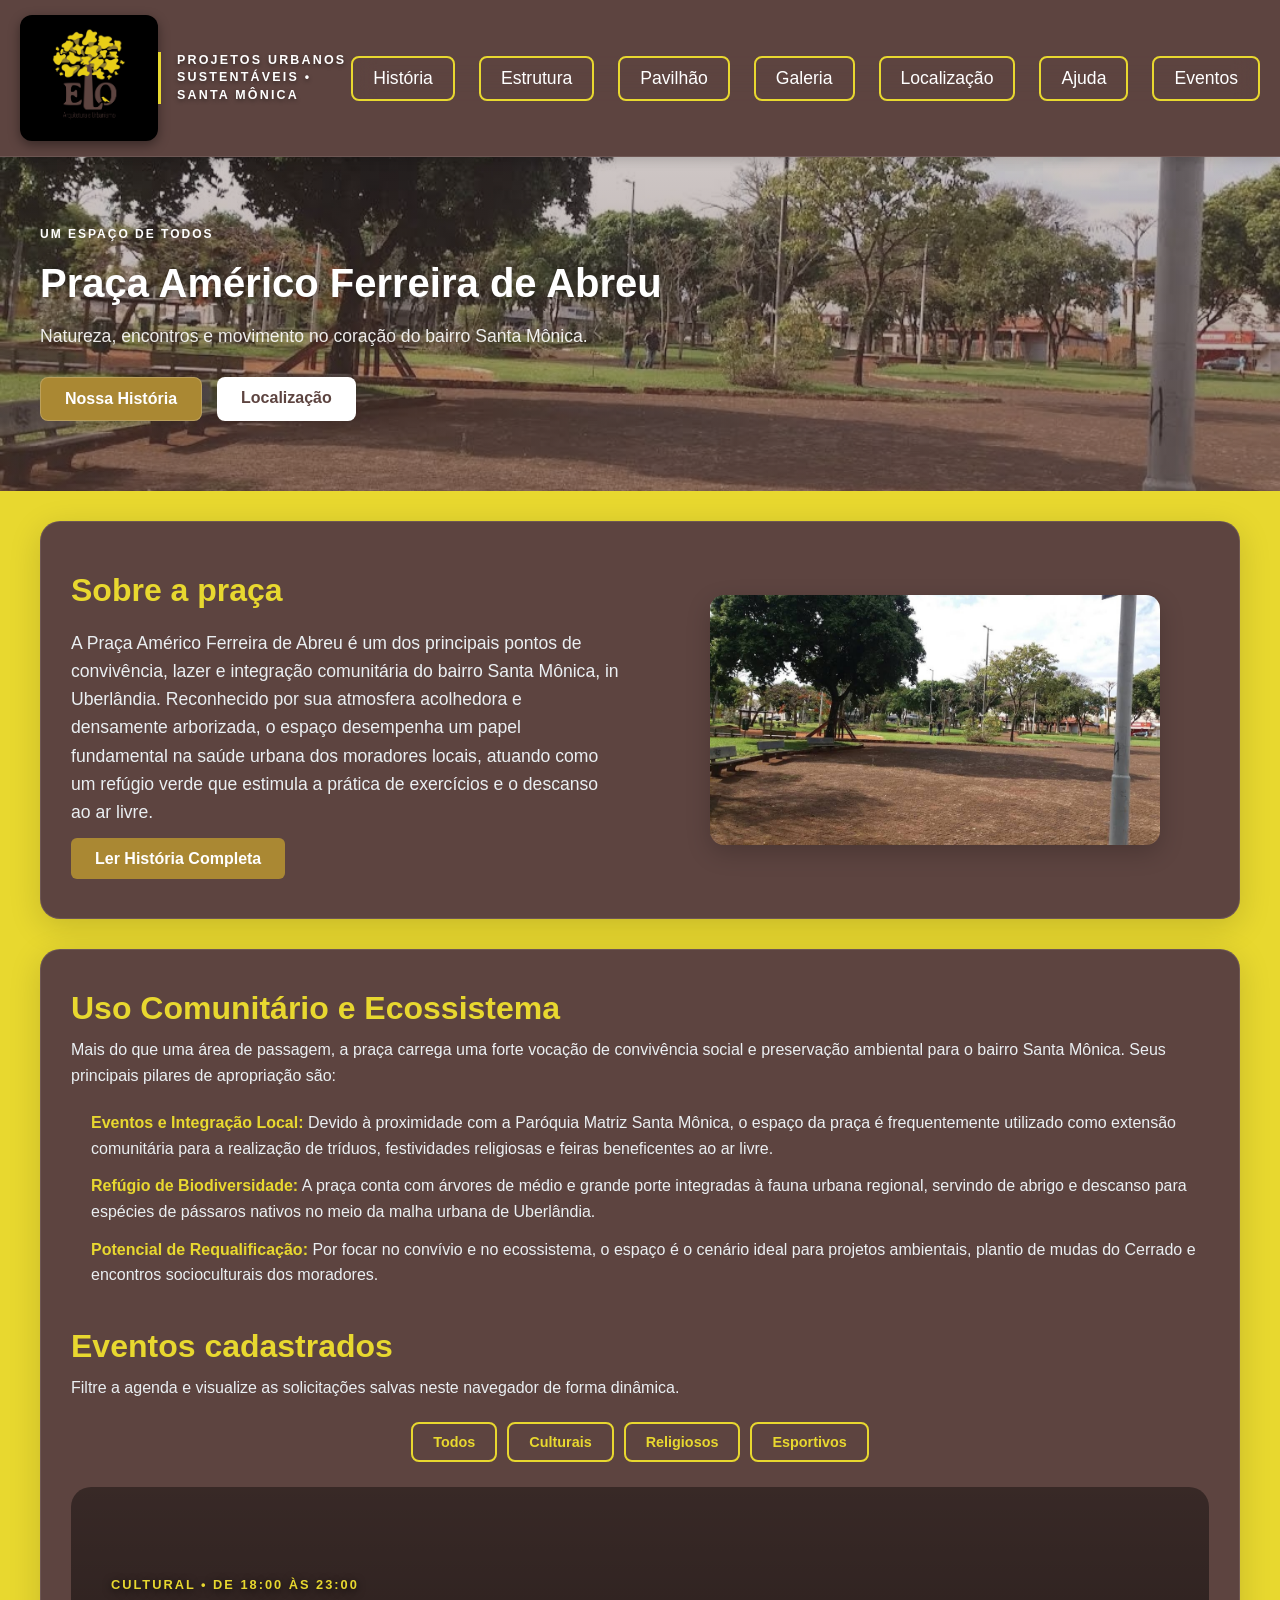
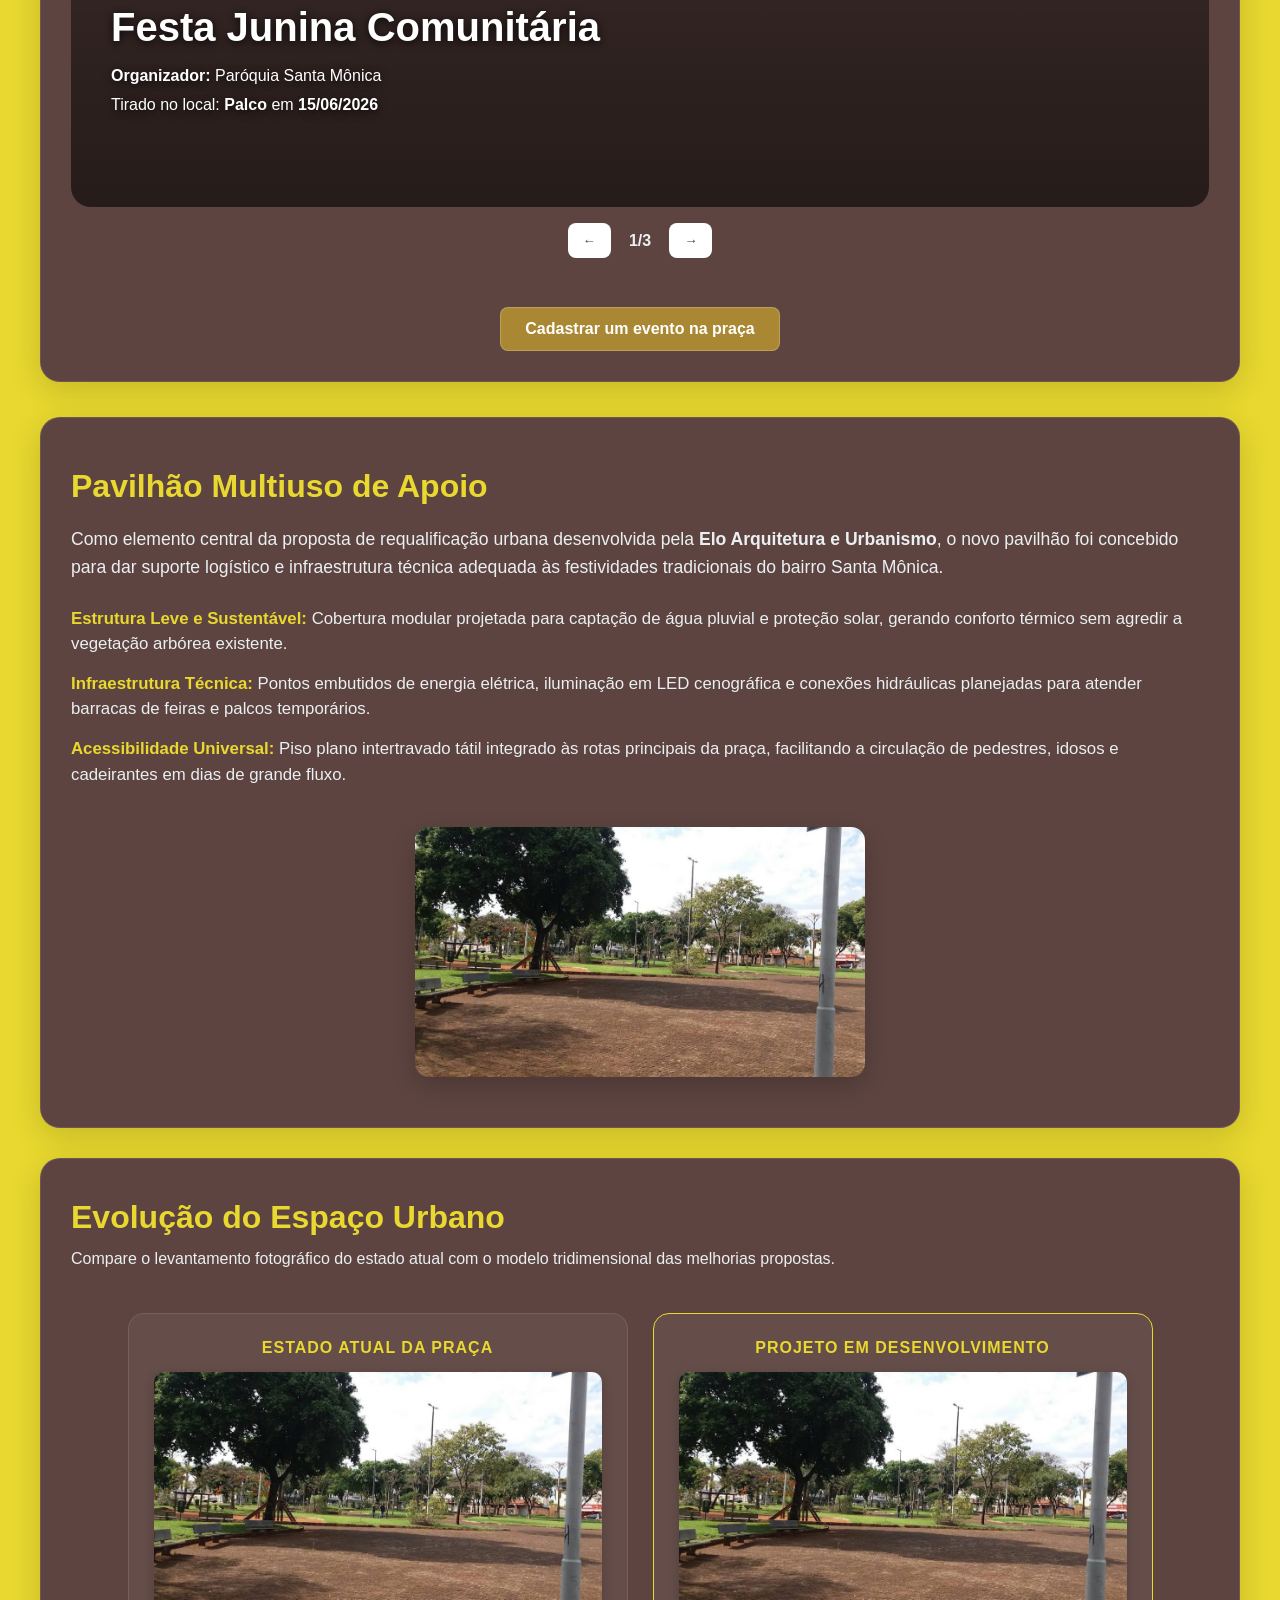
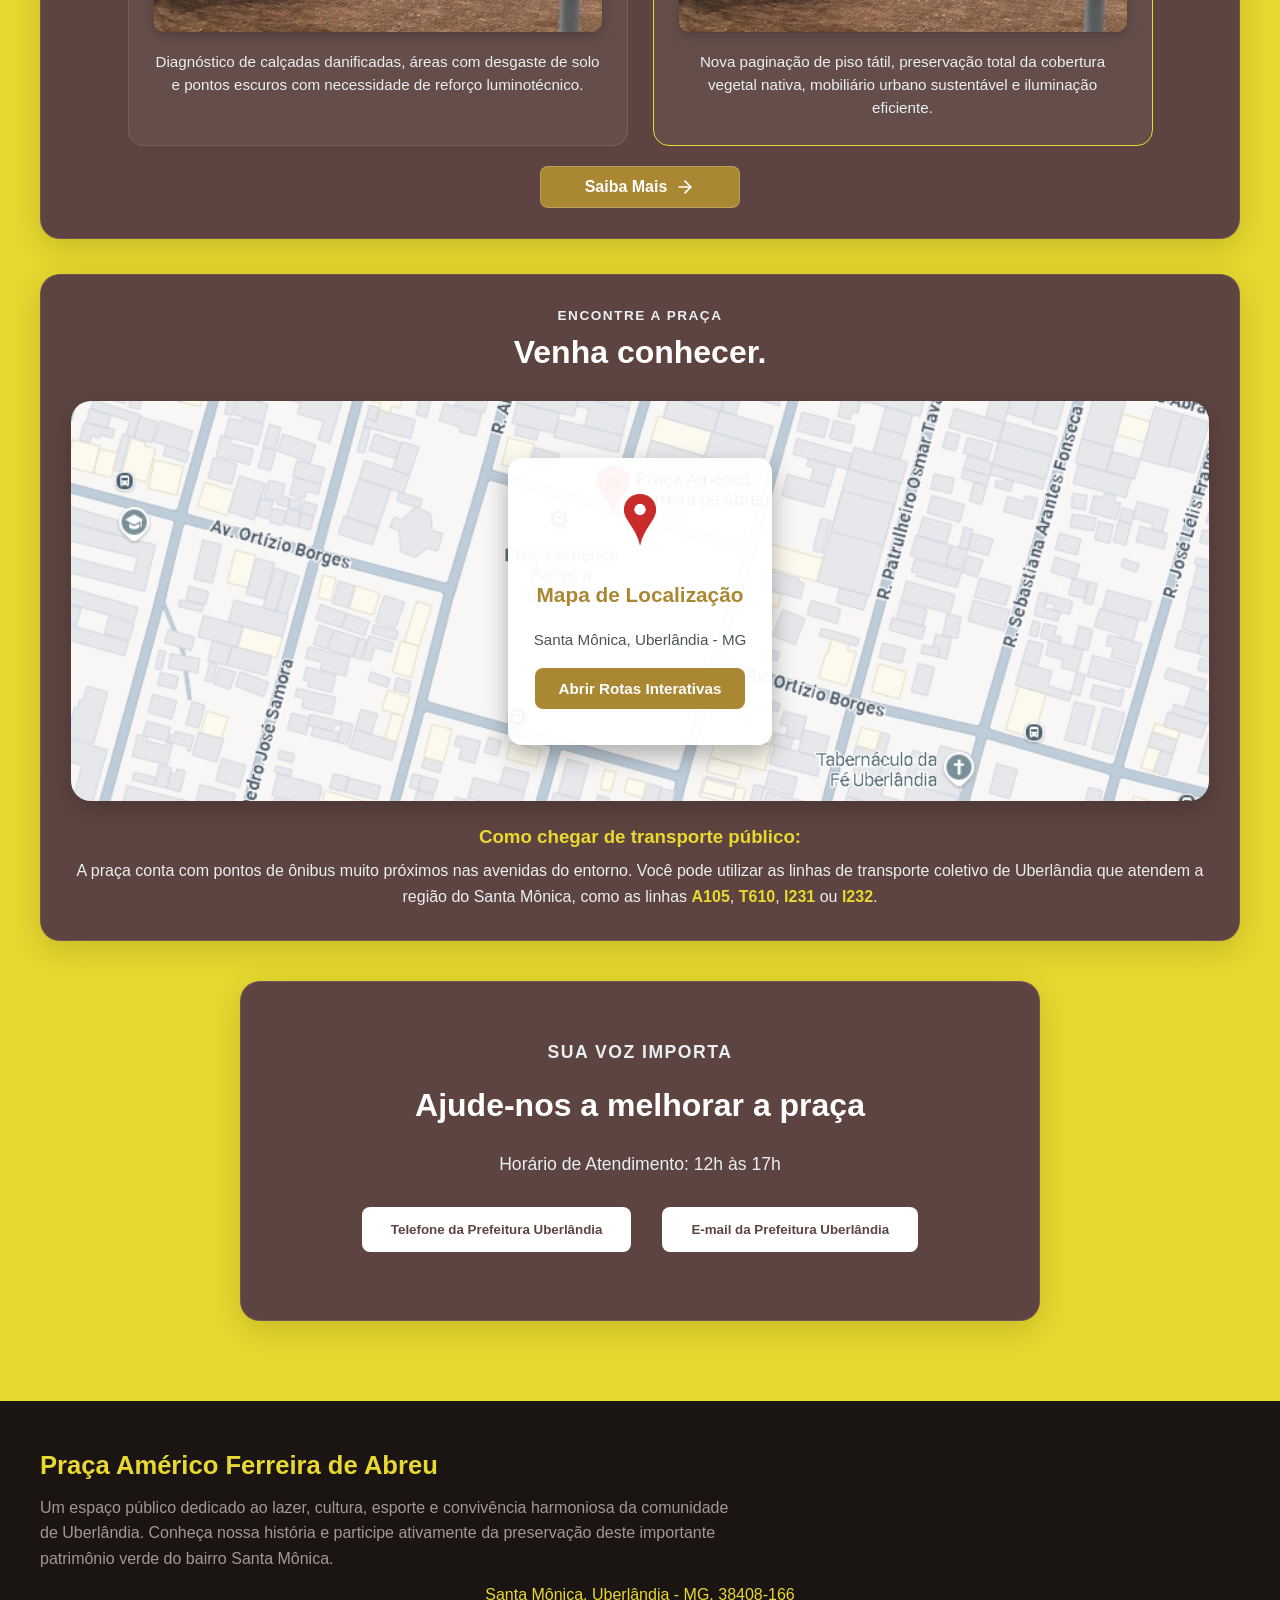
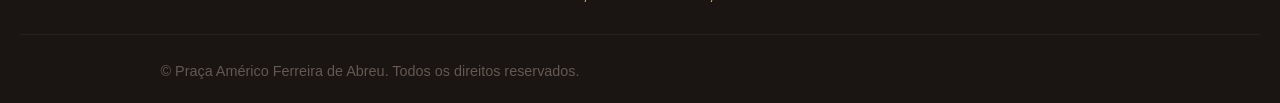
==== commit 613ef055: "Add files via upload" ====
--- a/index.html
+++ b/index.html
@@ -5,6 +5,8 @@
     <meta name="viewport" content="width=device-width, initial-scale=1.0">
     <title>Praça Américo Ferreira de Abreu - Diagnóstico de Reforma</title>
     <link rel="stylesheet" href="style.css">
+    <link rel="stylesheet" href="tablet.css">
+    <link rel="stylesheet" href="notebook.css">
 </head>
 <body>
 
@@ -75,10 +77,10 @@
 
             <!-- Filtros por Categoria com Estilo do Site -->
             <div style="display: flex; gap: 10px; margin-bottom: 25px; flex-wrap: wrap; justify-content: center;">
-                <button class="btn btn-filtro ativo" data-categoria="todos" style="padding: 10px 20px; font-size: 0.9rem; border: 2px solid #e8d82f; background: #e8d82f; color: #5d4440; font-weight: 700; border-radius: 8px; cursor: pointer;">Todos</button>
-                <button class="btn btn-filtro" data-categoria="cultural" style="padding: 10px 20px; font-size: 0.9rem; border: 2px solid #e8d82f; background: transparent; color: #e8d82f; font-weight: 600; border-radius: 8px; cursor: pointer;">Culturais</button>
-                <button class="btn btn-filtro" data-categoria="religioso" style="padding: 10px 20px; font-size: 0.9rem; border: 2px solid #e8d82f; background: transparent; color: #e8d82f; font-weight: 600; border-radius: 8px; cursor: pointer;">Religiosos</button>
-                <button class="btn btn-filtro" data-categoria="esportivo" style="padding: 10px 20px; font-size: 0.9rem; border: 2px solid #e8d82f; background: transparent; color: #e8d82f; font-weight: 600; border-radius: 8px; cursor: pointer;">Esportivos</button>
+                <button class="btn btn-filtro ativo" data-categoria="todos">Todos</button>
+                <button class="btn btn-filtro" data-categoria="cultural">Culturais</button>
+                <button class="btn btn-filtro" data-categoria="religioso">Religiosos</button>
+                <button class="btn btn-filtro" data-categoria="esportivo">Esportivos</button>
             </div>
 
             <div id="carrossel-eventos" class="evento-banner">
@@ -119,21 +121,28 @@
         <section id="galeria" class="eventos-section">
             <h2>Evolução do Espaço Urbano</h2>
             <p class="agenda-aviso">Compare o levantamento fotográfico do estado atual com o modelo tridimensional das melhorias propostas.</p>
-            
-            <div style="display: flex; flex-direction: row; gap: 25px; flex-wrap: wrap; justify-content: center; margin-top: 20px;">
-                <!-- Bloco Estado Atual -->
-                <div style="flex: 1; min-width: 290px; max-width: 500px; background: rgba(255,255,255,0.05); padding: 25px; border-radius: 16px; border: 1px solid rgba(255,255,255,0.1); text-align: center;">
-                    <h3 style="color: #e8d82f; margin-bottom: 15px; text-transform: uppercase; font-size: 1rem; letter-spacing: 1px; font-weight: 700;">Estado Atual da Praça</h3>
-                    <img src="assets/img-banner.jpg" alt="Foto Atual da Praça" style="width: 100%; height: 260px; object-fit: cover; border-radius: 10px; box-shadow: 0 4px 12px rgba(0,0,0,0.2); margin-bottom: 15px;">
-                    <p style="font-size: 0.95rem; color: #eaeff2; line-height: 1.5;">Diagnóstico de calçadas danificadas, áreas com desgaste de solo e pontos escuros com necessidade de reforço luminotécnico.</p>
-                </div>
-
-                <!-- Bloco Projeto em Desenvolvimento -->
-                <div style="flex: 1; min-width: 290px; max-width: 500px; background: rgba(255,255,255,0.05); padding: 25px; border-radius: 16px; border: 1px solid #e8d82f; text-align: center;">
-                    <h3 style="color: #e8d82f; margin-bottom: 15px; text-transform: uppercase; font-size: 1rem; letter-spacing: 1px; font-weight: 700;">Projeto em Desenvolvimento</h3>
-                    <img src="assets/img-banner.jpg" alt="Perspectiva 3D do Projeto" style="width: 100%; height: 260px; object-fit: cover; border-radius: 10px; box-shadow: 0 4px 12px rgba(0,0,0,0.2); margin-bottom: 15px;">
-                    <p style="font-size: 0.95rem; color: #eaeff2; line-height: 1.5;">Nova paginação de piso tátil, preservação total da cobertura vegetal nativa, mobiliário urbano sustentável e iluminação eficiente.</p>
-                </div>
+            <div class="cotainer-galery">
+                <div style="display: flex; flex-direction: row; gap: 25px; flex-wrap: wrap; justify-content: center; margin-top: 20px;">
+                    <!-- Bloco Estado Atual -->
+                    <div style="flex: 1; min-width: 290px; max-width: 500px; background: rgba(255,255,255,0.05); padding: 25px; border-radius: 16px; border: 1px solid rgba(255,255,255,0.1); text-align: center;">
+                        <h3 style="color: #e8d82f; margin-bottom: 15px; text-transform: uppercase; font-size: 1rem; letter-spacing: 1px; font-weight: 700;">Estado Atual da Praça</h3>
+                        <img src="assets/img-banner.jpg" alt="Foto Atual da Praça" style="width: 100%; height: 260px; object-fit: cover; border-radius: 10px; box-shadow: 0 4px 12px rgba(0,0,0,0.2); margin-bottom: 15px;">
+                        <p style="font-size: 0.95rem; color: #eaeff2; line-height: 1.5;">Diagnóstico de calçadas danificadas, áreas com desgaste de solo e pontos escuros com necessidade de reforço luminotécnico.</p>
+                    </div>
+                    <!-- Bloco Projeto em Desenvolvimento -->
+                    <div style="flex: 1; min-width: 290px; max-width: 500px; background: rgba(255,255,255,0.05); padding: 25px; border-radius: 16px; border: 1px solid #e8d82f; text-align: center;">
+                        <h3 style="color: #e8d82f; margin-bottom: 15px; text-transform: uppercase; font-size: 1rem; letter-spacing: 1px; font-weight: 700;">Projeto em Desenvolvimento</h3>
+                        <img src="assets/img-banner.jpg" alt="Perspectiva 3D do Projeto" style="width: 100%; height: 260px; object-fit: cover; border-radius: 10px; box-shadow: 0 4px 12px rgba(0,0,0,0.2); margin-bottom: 15px;">
+                        <p style="font-size: 0.95rem; color: #eaeff2; line-height: 1.5;">Nova paginação de piso tátil, preservação total da cobertura vegetal nativa, mobiliário urbano sustentável e iluminação eficiente.</p>
+                    </div>
+                    </div>
+                    <a href="#" class="btn btn-galeria">
+                        <span>Saiba Mais</span>
+                        <svg xmlns="http://w3.org" width="20" height="20" viewBox="0 0 24 24" fill="none" stroke="currentColor" stroke-width="2" stroke-linecap="round" stroke-linejoin="round">
+                            <line x1="5" y1="12" x2="19" y2="12"></line>
+                            <polyline points="12 5 19 12 12 19"></polyline>
+                        </svg>
+                    </a>
             </div>
         </section>
 
--- a/style.css
+++ b/style.css
@@ -244,7 +244,8 @@
     border-radius: 14px;
     box-shadow: 0 8px 24px rgba(0,0,0,0.2);
 }
-/* Seção Uso Comunitário e Eventos */
+
+/*Seção Galeria*/
 .eventos-section {
     max-width: 1200px;
     margin: 35px auto;
@@ -255,6 +256,12 @@
     box-shadow: 0 8px 32px rgba(0, 0, 0, 0.15);
 }
 
+.cotainer-galery {
+    display: flex;
+    justify-content: center;
+    flex-direction: column;
+    align-items: center;
+}
 .eventos-section h2 {
     font-size: 2rem;
     color: #e8d82f; 
@@ -285,6 +292,52 @@
 .eventos-section li strong {
     color: #e8d82f; 
 }
+
+.eventos-section, .btn-galeria {
+    margin-top: 20px;
+
+}
+.btn-galeria {
+    display: inline-flex;
+    align-items: center; 
+    justify-content: center;
+    gap: 8px;
+    background-color: #aa8833;
+    border: 1px solid rgba(255, 255, 255, 0.2);
+    color: #ffffff;
+    text-decoration: none;
+    padding: 10px 20px;    
+    width: 200px;
+}
+
+
+.btn-galeria:hover {
+    color: #ffffff;
+    background-color: #947528;
+}
+
+/*Seção Galeria*/
+
+/* Seção Uso Comunitário e Eventos */
+.btn-filtro {
+    padding: 10px 20px; 
+    font-size: 0.9rem; 
+    border: 2px solid #e8d82f; 
+    background: #5d4440; 
+    color: #e8d82f  ; 
+    font-weight: 700; 
+    border-radius: 8px; 
+    cursor: pointer;
+}
+
+.btn-filtro:hover {
+    background: #e8d82f;
+    border: 2px solid #5d4440;
+    color: #5d4440;
+}
+
+
+
 
 .evento-banner {
     position: relative;
@@ -339,6 +392,7 @@
     display: inline-block;
     margin-top: 24px;
 }
+/* Seção Uso Comunitário e Eventos */
 
 /* Seção Localização */
 .localizacao {
@@ -445,6 +499,7 @@
     background-color: #5d4440;
     transform: translateY(-2px);
 }
+/* Seção Localização */
 
 /* Seção Ajuda / Ouvidoria */
 .ajuda {
@@ -606,62 +661,6 @@
 }
 
 /* Telas Maiores: Botões com Contornos Amarelos e Ajuste Fino da Frase */
-@media (min-width: 1024px) {
-    #botao-menu { display: none; }
-    .list-nav, .list-escondido, .list-nav li {
-        display: flex;
-        flex-direction: row;
-        align-items: center;
-        justify-content: space-between;
-        gap: 24px;
-        background: transparent;
-        box-shadow: none;
-        position: static;
-        width: auto;
-        height: auto;
-        margin: 0;
-        padding: 0;
-        list-style: none;
-    }
-    .list-nav li {
-        display: inline-block;
-        padding: 10px 20px;
-        border-radius: 8px;
-        color: #e8d82f; 
-        border: 2px solid #e8d82f; 
-        font-weight: 600;
-        transition: all 0.2s ease;
-    }
-    .list-nav li:hover {
-        background-color: #e8d82f;
-        color: #5d4440; 
-        transform: translateY(-2px);
-    }
-    
-    /* LAPIDAÇÃO DA TAGLINE: Estilo Corporativo Sofisticado */
-    .tagline-desktop {
-        display: block !important;
-        color: #ffffff;
-        font-size: 0.78rem;
-        font-weight: 700;
-        letter-spacing: 2.2px;
-        text-transform: uppercase; /* Passa o texto para caixa alta elegante */
-        padding-left: 16px;
-        border-left: 3px solid #e8d82f; /* Borda esquerda no tom Ipê Amarelo */
-        text-shadow: 0 2px 4px rgba(0, 0, 0, 0.4);
-        max-width: 400px;
-        line-height: 1.4;
-    }
-}
-
-@media (max-width: 768px) {
-    #historia { flex-direction: column; text-align: center; margin: 15px; }
-    .banner h1 { font-size: 1.8rem; }
-    .conteiner-localizacao-mapa-seguro { height: 320px; }
-    .ajuda button { width: 100%; margin: 8px 0; }
-    .horarios { flex-direction: column; gap: 0; }
-    .fechar-zoom { top: 15px; right: 25px; font-size: 35px; }
-    .img-zoom-conteudo { padding: 15px; }
-}
-
-[hidden], .caixa-oculta { display: none !important; }
+
+
+
--- a/tablet.css
+++ b/tablet.css
@@ -0,0 +1,31 @@
+@media (max-width: 768px) {
+    #historia { 
+        flex-direction: column; 
+        text-align: center; 
+        margin: 15px; 
+    }
+    .banner h1 { 
+        font-size: 1.8rem; 
+    }
+    .conteiner-localizacao-mapa-seguro { 
+        height: 320px; 
+    }
+    .ajuda button { 
+        width: 100%; 
+        margin: 8px 0; 
+    }
+    .horarios { 
+        flex-direction: column; 
+        gap: 0; 
+    }
+    .fechar-zoom { 
+        top: 15px; 
+        right: 25px; 
+        font-size: 35px; 
+    }
+    .img-zoom-conteudo { 
+        padding: 15px; 
+    }
+}
+
+[hidden], .caixa-oculta { display: none !important; }
--- a/notebook.css
+++ b/notebook.css
@@ -0,0 +1,47 @@
+@media (min-width: 1024px) {
+    #botao-menu { display: none; }
+    .list-nav, .list-escondido, .list-nav li {
+        display: flex;
+        flex-direction: row;
+        align-items: center;
+        justify-content: space-between;
+        gap: 24px;
+        background: transparent;
+        box-shadow: none;
+        position: static;
+        width: auto;
+        height: auto;
+        margin: 0;
+        padding: 0;
+        list-style: none;
+    }
+    .list-nav li {
+        display: inline-block;
+        padding: 10px 20px;
+        border-radius: 8px;
+        color: #e8d82f; 
+        border: 2px solid #e8d82f; 
+        font-weight: 600;
+        transition: all 0.2s ease;
+    }
+    .list-nav li:hover {
+        background-color: #e8d82f;
+        color: #5d4440; 
+        transform: translateY(-2px);
+    }
+    
+    /* LAPIDAÇÃO DA TAGLINE: Estilo Corporativo Sofisticado */
+    .tagline-desktop {
+        display: block !important;
+        color: #ffffff;
+        font-size: 0.78rem;
+        font-weight: 700;
+        letter-spacing: 2.2px;
+        text-transform: uppercase; /* Passa o texto para caixa alta elegante */
+        padding-left: 16px;
+        border-left: 3px solid #e8d82f; /* Borda esquerda no tom Ipê Amarelo */
+        text-shadow: 0 2px 4px rgba(0, 0, 0, 0.4);
+        max-width: 400px;
+        line-height: 1.4;
+    }
+}
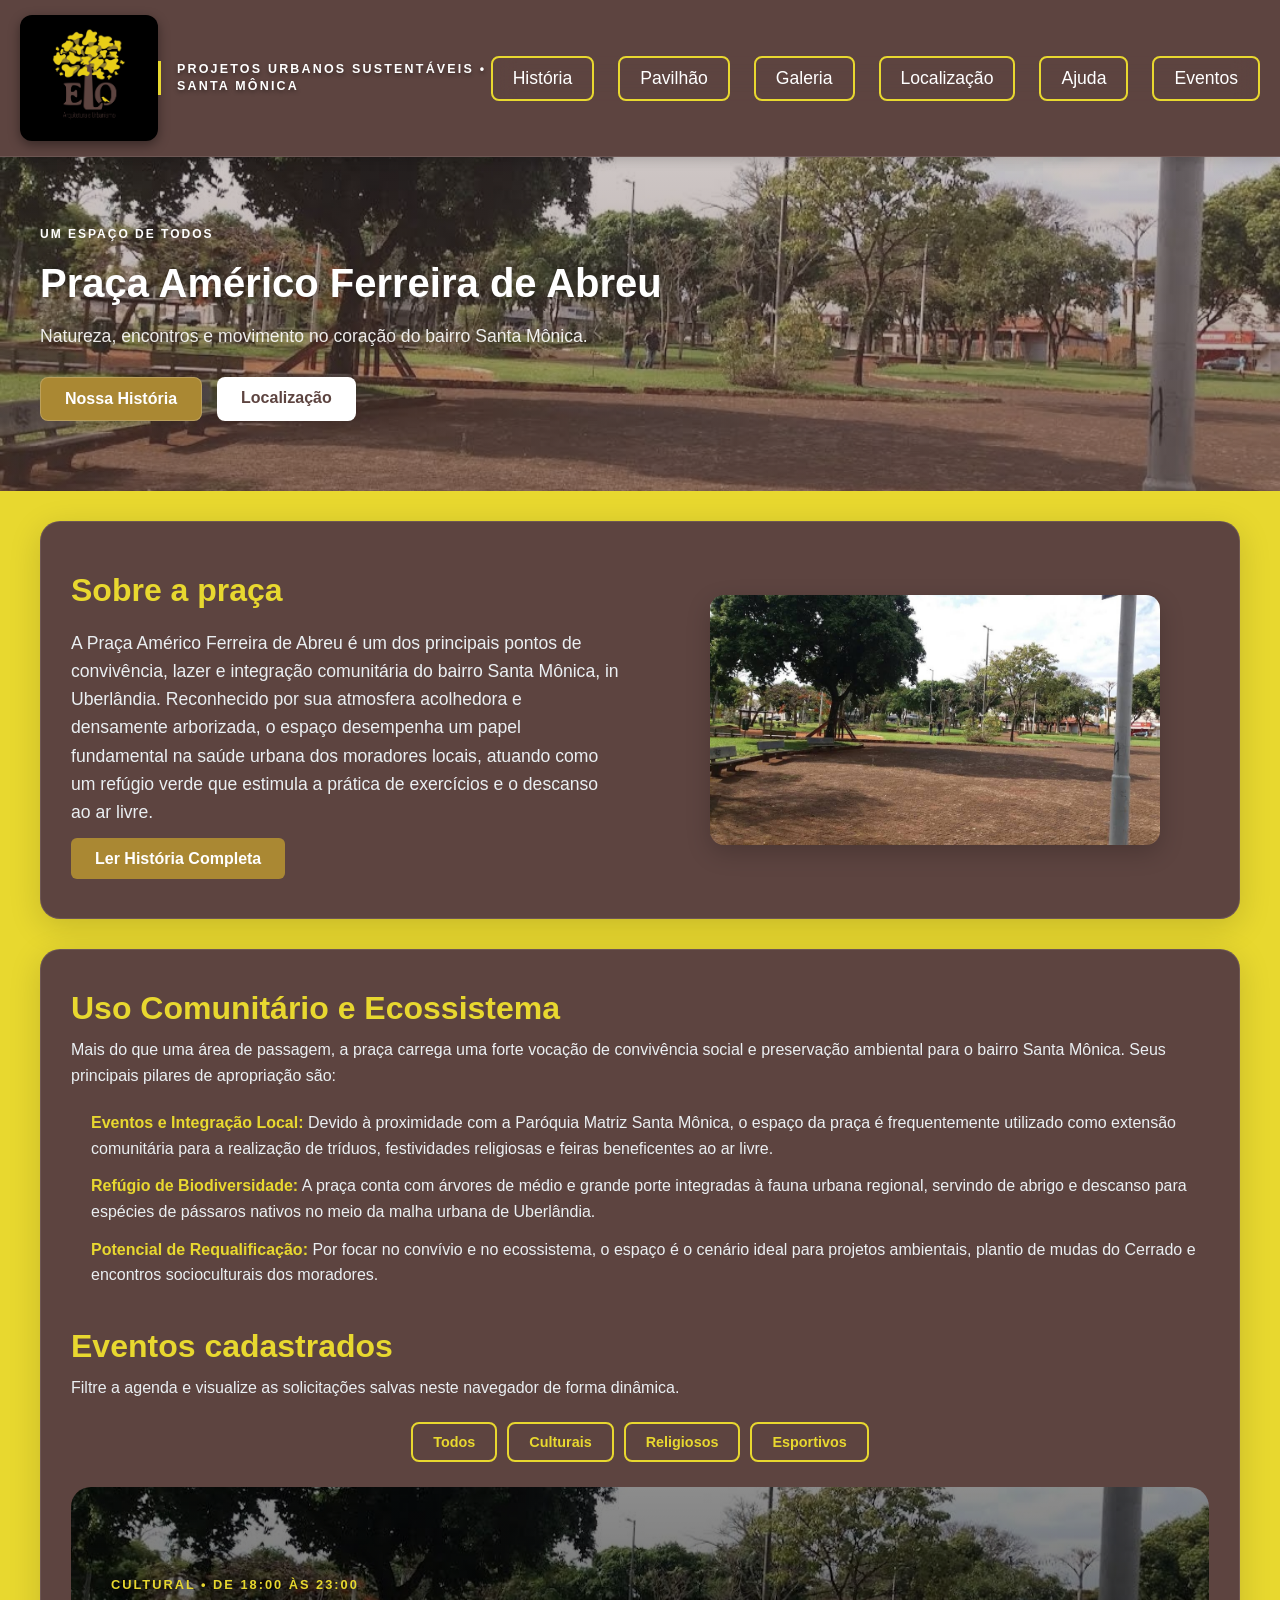
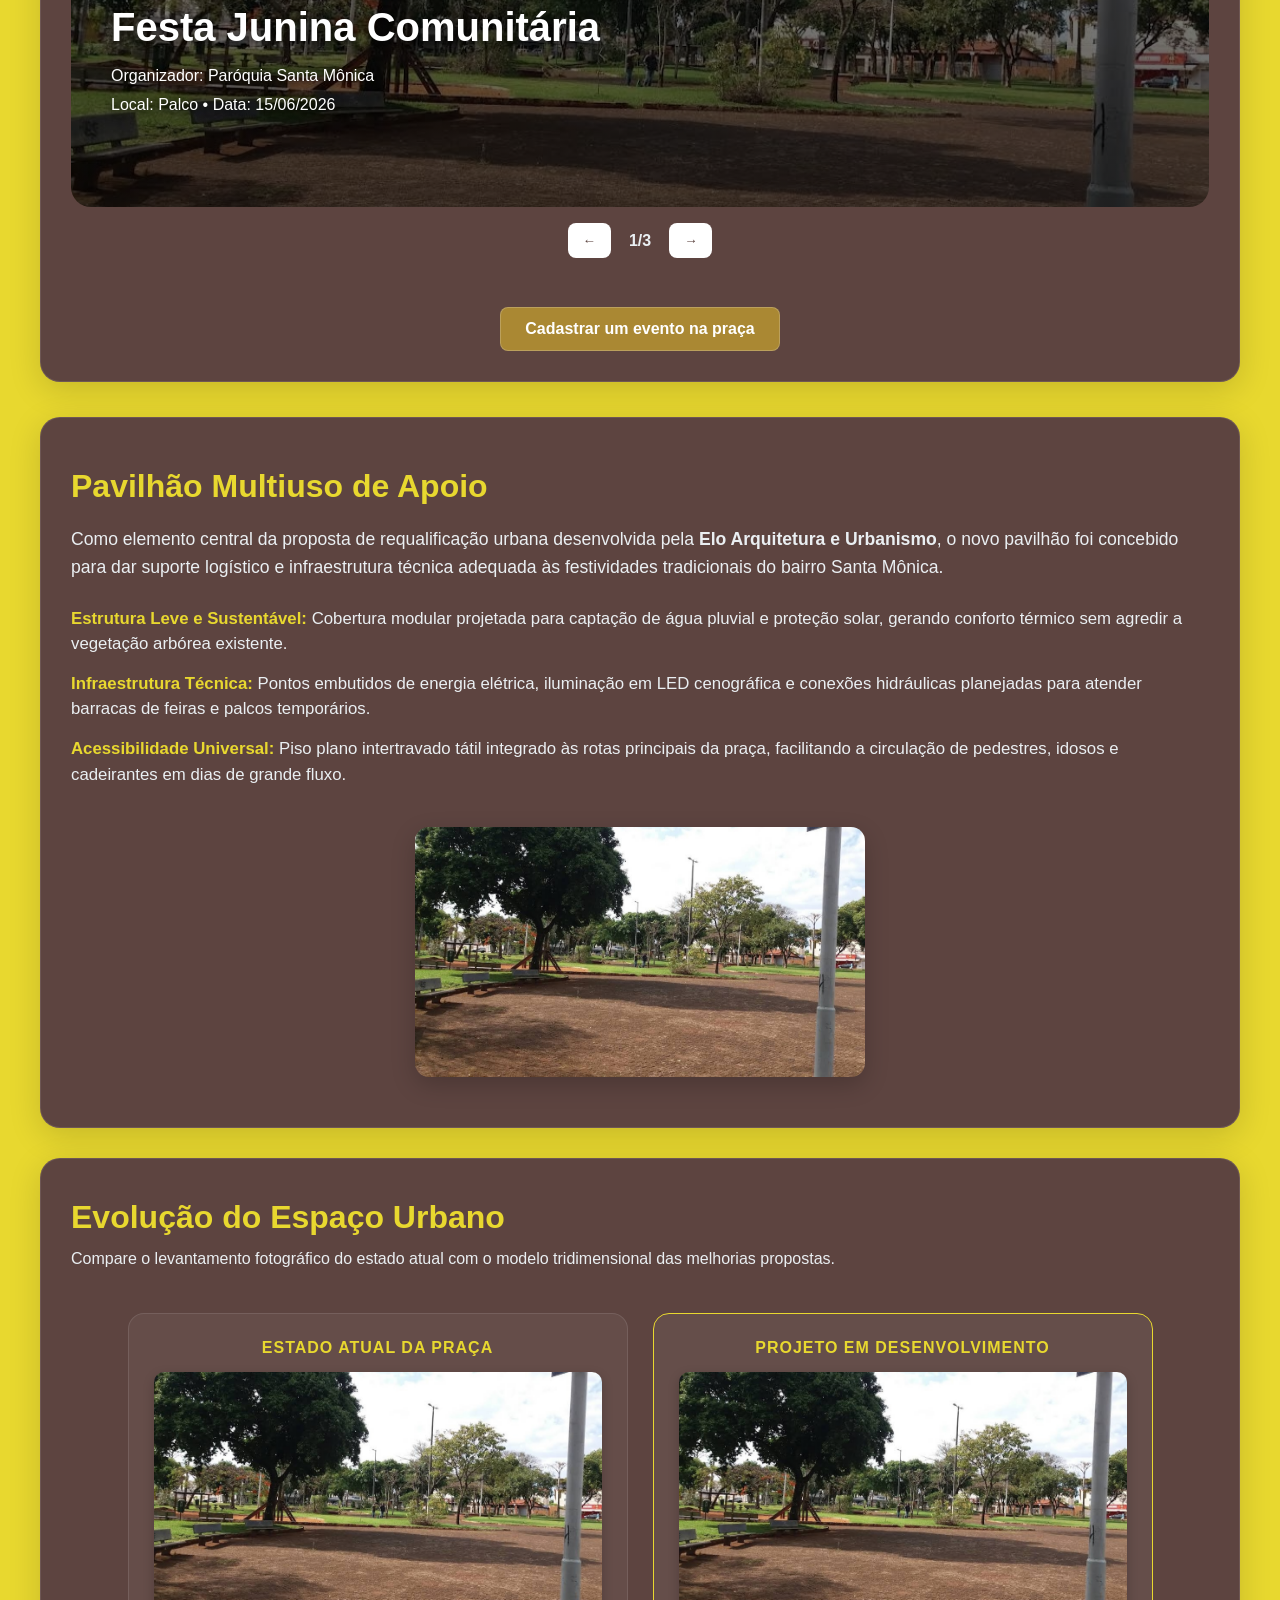
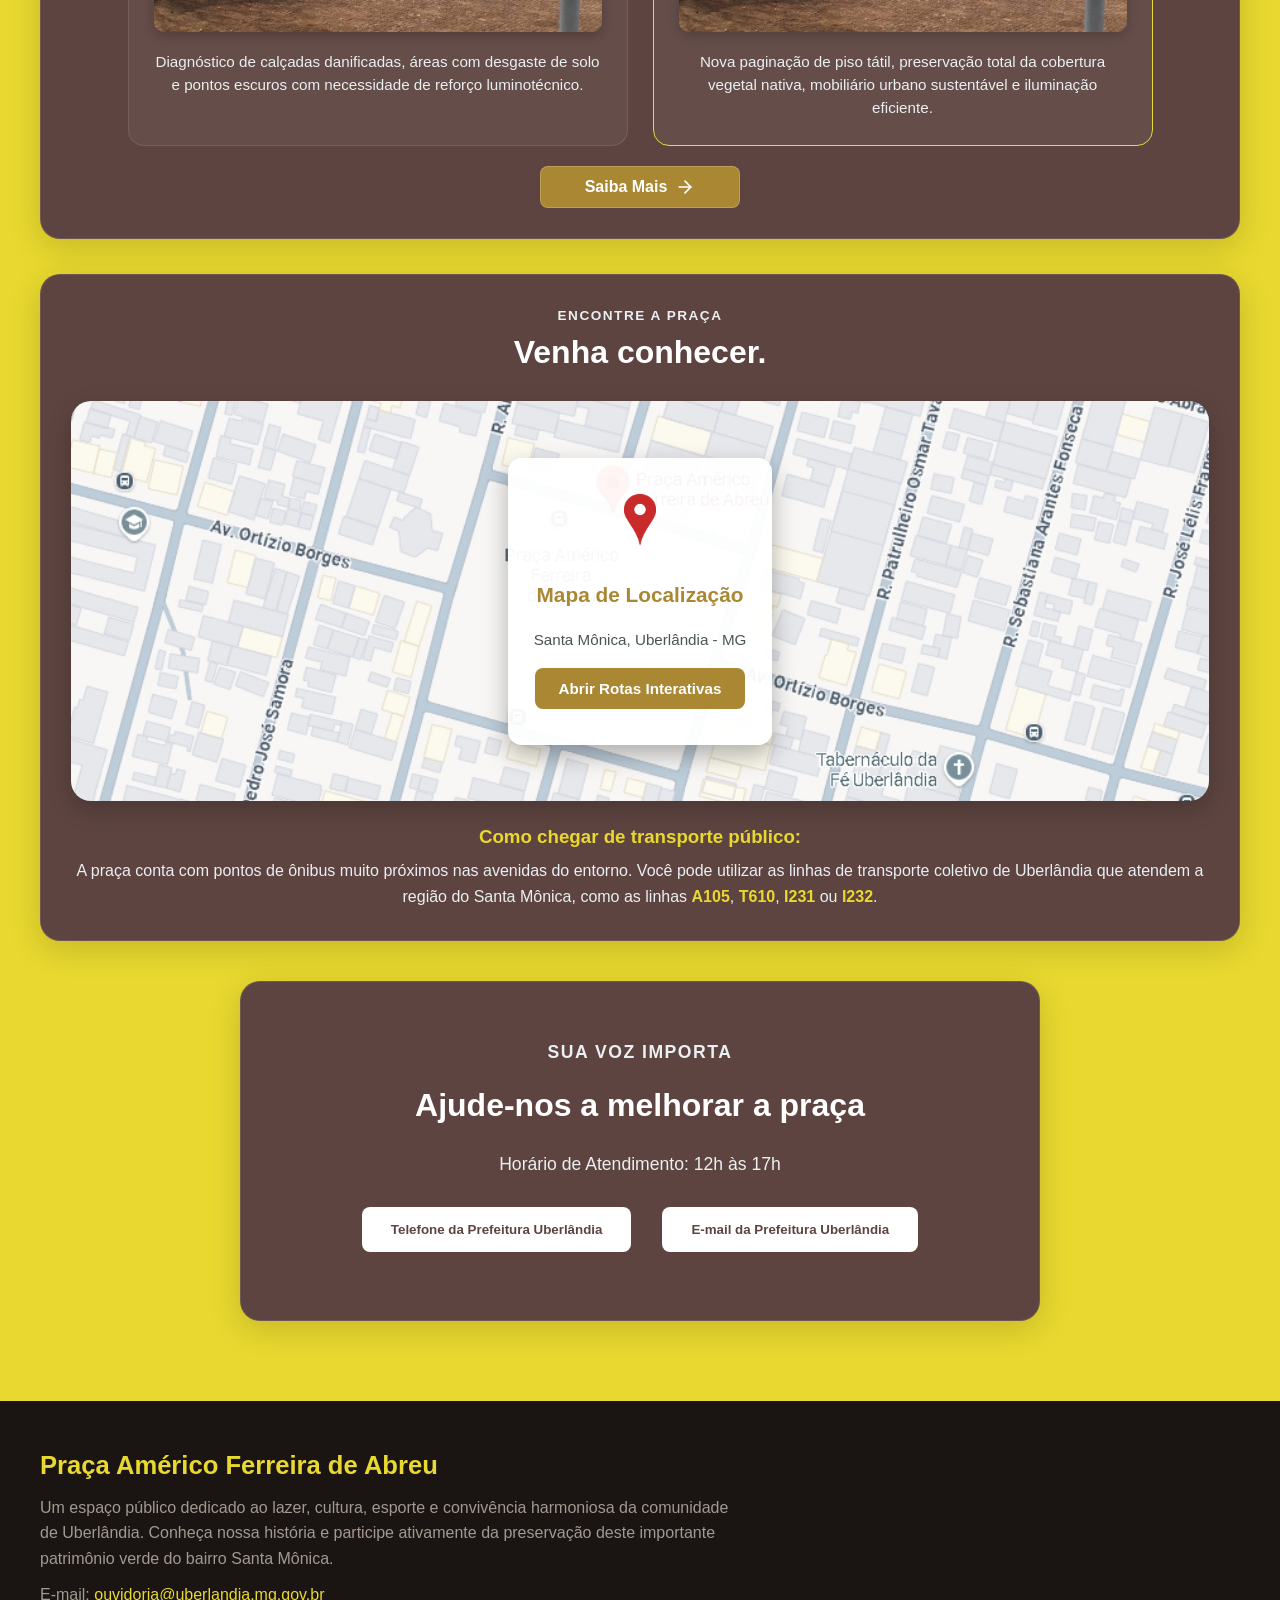
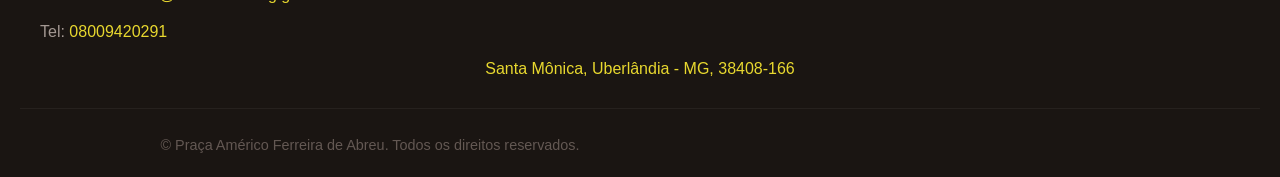
==== commit 0b40cb7a: "Add files via upload" ====
--- a/index.html
+++ b/index.html
@@ -1,5 +1,6 @@
 <!DOCTYPE html>
 <html lang="pt-BR">
+
 <head>
     <meta charset="UTF-8">
     <meta name="viewport" content="width=device-width, initial-scale=1.0">
@@ -8,25 +9,27 @@
     <link rel="stylesheet" href="tablet.css">
     <link rel="stylesheet" href="notebook.css">
 </head>
+
 <body>
 
     <nav class="nav-bar">
         <a class="nav-logo-link" href="#" onclick="abrirZoomLogo(event)" title="Clique para ampliar a logo">
             <img class="img-prefeitura-logo" src="assets/logo-elo.png" alt="Elo Arquitetura e Urbanismo Logo">
         </a>
-        
+
         <span class="tagline-desktop">
             Projetos Urbanos Sustentáveis • Santa Mônica
         </span>
 
-        <button id="botao-menu" class="btn-nav"><svg class="icon-menu" xmlns="http://www.w3.org/2000/svg" viewBox="0 0 24 24" fill="none" stroke="currentColor" stroke-width="2" stroke-linecap="round" stroke-linejoin="round">
-      <line x1="4" y1="6" x2="20" y2="6"/>
-      <line x1="4" y1="12" x2="20" y2="12"/>
-      <line x1="4" y1="18" x2="20" y2="18"/>
-    </svg></button>
+        <button id="botao-menu" class="btn-nav"><svg class="icon-menu" xmlns="http://www.w3.org/2000/svg"
+                viewBox="0 0 24 24" fill="none" stroke="currentColor" stroke-width="2" stroke-linecap="round"
+                stroke-linejoin="round">
+                <line x1="4" y1="6" x2="20" y2="6" />
+                <line x1="4" y1="12" x2="20" y2="12" />
+                <line x1="4" y1="18" x2="20" y2="18" />
+            </svg></button>
         <ul class="list-nav list-escondido">
             <li><a href="historia.html">História</a></li>
-            <li><a href="#estrutura">Estrutura</a></li>
             <li><a href="#pavilhao">Pavilhão</a></li>
             <li><a href="#galeria">Galeria</a></li>
             <li><a href="#localizacao">Localização</a></li>
@@ -51,7 +54,10 @@
             <div class="conteiner-paragrafo">
                 <h2>Sobre a praça</h2>
                 <p>
-                    A Praça Américo Ferreira de Abreu é um dos principais pontos de convivência, lazer e integração comunitária do bairro Santa Mônica, in Uberlândia. Reconhecido por sua atmosfera acolhedora e densamente arborizada, o espaço desempenha um papel fundamental na saúde urbana dos moradores locais, atuando como um refúgio verde que estimula a prática de exercícios e o descanso ao ar livre.
+                    A Praça Américo Ferreira de Abreu é um dos principais pontos de convivência, lazer e integração
+                    comunitária do bairro Santa Mônica, in Uberlândia. Reconhecido por sua atmosfera acolhedora e
+                    densamente arborizada, o espaço desempenha um papel fundamental na saúde urbana dos moradores
+                    locais, atuando como um refúgio verde que estimula a prática de exercícios e o descanso ao ar livre.
                 </p>
                 <a href="historia.html" class="saiba-mais">Ler História Completa</a>
             </div>
@@ -64,16 +70,24 @@
         <section class="eventos-section" id="estrutura">
             <h2>Uso Comunitário e Ecossistema</h2>
             <p class="agenda-aviso">
-                Mais do que uma área de passagem, a praça carrega uma forte vocação de convivência social e preservação ambiental para o bairro Santa Mônica. Seus principais pilares de apropriação são:
+                Mais do que uma área de passagem, a praça carrega uma forte vocação de convivência social e preservação
+                ambiental para o bairro Santa Mônica. Seus principais pilares de apropriação são:
             </p>
             <ul>
-                <li><strong>Eventos e Integração Local:</strong> Devido à proximidade com a Paróquia Matriz Santa Mônica, o espaço da praça é frequentemente utilizado como extensão comunitária para a realização de tríduos, festividades religiosas e feiras beneficentes ao ar livre.</li>
-                <li><strong>Refúgio de Biodiversidade:</strong> A praça conta com árvores de médio e grande porte integradas à fauna urbana regional, servindo de abrigo e descanso para espécies de pássaros nativos no meio da malha urbana de Uberlândia.</li>
-                <li><strong>Potencial de Requalificação:</strong> Por focar no convívio e no ecossistema, o espaço é o cenário ideal para projetos ambientais, plantio de mudas do Cerrado e encontros socioculturais dos moradores.</li>
+                <li><strong>Eventos e Integração Local:</strong> Devido à proximidade com a Paróquia Matriz Santa
+                    Mônica, o espaço da praça é frequentemente utilizado como extensão comunitária para a realização de
+                    tríduos, festividades religiosas e feiras beneficentes ao ar livre.</li>
+                <li><strong>Refúgio de Biodiversidade:</strong> A praça conta com árvores de médio e grande porte
+                    integradas à fauna urbana regional, servindo de abrigo e descanso para espécies de pássaros nativos
+                    no meio da malha urbana de Uberlândia.</li>
+                <li><strong>Potencial de Requalificação:</strong> Por focar no convívio e no ecossistema, o espaço é o
+                    cenário ideal para projetos ambientais, plantio de mudas do Cerrado e encontros socioculturais dos
+                    moradores.</li>
             </ul>
 
-            <h2 style="margin-top: 40px;">Eventos cadastrados</h2>
-            <p class="agenda-aviso">Filtre a agenda e visualize as solicitações salvas neste navegador de forma dinâmica.</p>
+            <h2 id="eventos-cadastrados" style="margin-top: 40px; scroll-margin-top: 180px;">Eventos cadastrados</h2>
+            <p class="agenda-aviso">Filtre a agenda e visualize as solicitações salvas neste navegador de forma
+                dinâmica.</p>
 
             <!-- Filtros por Categoria com Estilo do Site -->
             <div style="display: flex; gap: 10px; margin-bottom: 25px; flex-wrap: wrap; justify-content: center;">
@@ -100,16 +114,28 @@
             </div>
         </section>
         <!-- MODIFICADO: Pavilhão usando a estrutura flex e ID nativo idêntico à seção História para não quebrar -->
-        <section id="pavilhao" style="display: flex; flex-direction: column; align-items: center; justify-content: space-between; gap: 40px; padding: 50px 30px; max-width: 1200px; margin: 30px auto; background-color: #5d4440; border: 1px solid rgba(255, 255, 255, 0.1); border-radius: 20px; box-shadow: 0 8px 32px rgba(0, 0, 0, 0.15);">
+        <section id="pavilhao"
+            style="display: flex; flex-direction: column; align-items: center; justify-content: space-between; gap: 40px; padding: 50px 30px; max-width: 1200px; margin: 30px auto; background-color: #5d4440; border: 1px solid rgba(255, 255, 255, 0.1); border-radius: 20px; box-shadow: 0 8px 32px rgba(0, 0, 0, 0.15);">
             <div class="conteiner-paragrafo">
                 <h2 style="font-size: 2rem; color: #e8d82f; margin-bottom: 20px;">Pavilhão Multiuso de Apoio</h2>
                 <p style="font-size: 1.1rem; line-height: 1.6; color: #eaeff2; margin-bottom: 24px;">
-                    Como elemento central da proposta de requalificação urbana desenvolvida pela <strong>Elo Arquitetura e Urbanismo</strong>, o novo pavilhão foi concebido para dar suporte logístico e infraestrutura técnica adequada às festividades tradicionais do bairro Santa Mônica.
+                    Como elemento central da proposta de requalificação urbana desenvolvida pela <strong>Elo Arquitetura
+                        e Urbanismo</strong>, o novo pavilhão foi concebido para dar suporte logístico e infraestrutura
+                    técnica adequada às festividades tradicionais do bairro Santa Mônica.
                 </p>
                 <div style="display: flex; flex-direction: column; gap: 15px;">
-                    <p style="margin: 0; font-size: 1.05rem; line-height: 1.5; color: #eaeff2;"><strong style="color: #e8d82f;">Estrutura Leve e Sustentável:</strong> Cobertura modular projetada para captação de água pluvial e proteção solar, gerando conforto térmico sem agredir a vegetação arbórea existente.</p>
-                    <p style="margin: 0; font-size: 1.05rem; line-height: 1.5; color: #eaeff2;"><strong style="color: #e8d82f;">Infraestrutura Técnica:</strong> Pontos embutidos de energia elétrica, iluminação em LED cenográfica e conexões hidráulicas planejadas para atender barracas de feiras e palcos temporários.</p>
-                    <p style="margin: 0; font-size: 1.05rem; line-height: 1.5; color: #eaeff2;"><strong style="color: #e8d82f;">Acessibilidade Universal:</strong> Piso plano intertravado tátil integrado às rotas principais da praça, facilitando a circulação de pedestres, idosos e cadeirantes em dias de grande fluxo.</p>
+                    <p style="margin: 0; font-size: 1.05rem; line-height: 1.5; color: #eaeff2;"><strong
+                            style="color: #e8d82f;">Estrutura Leve e Sustentável:</strong> Cobertura modular projetada
+                        para captação de água pluvial e proteção solar, gerando conforto térmico sem agredir a vegetação
+                        arbórea existente.</p>
+                    <p style="margin: 0; font-size: 1.05rem; line-height: 1.5; color: #eaeff2;"><strong
+                            style="color: #e8d82f;">Infraestrutura Técnica:</strong> Pontos embutidos de energia
+                        elétrica, iluminação em LED cenográfica e conexões hidráulicas planejadas para atender barracas
+                        de feiras e palcos temporários.</p>
+                    <p style="margin: 0; font-size: 1.05rem; line-height: 1.5; color: #eaeff2;"><strong
+                            style="color: #e8d82f;">Acessibilidade Universal:</strong> Piso plano intertravado tátil
+                        integrado às rotas principais da praça, facilitando a circulação de pedestres, idosos e
+                        cadeirantes em dias de grande fluxo.</p>
                 </div>
             </div>
             <div class="conteiner-img-praca">
@@ -120,29 +146,44 @@
         <!-- Seção Galeria Comparativa usando as classes corretas do style.css -->
         <section id="galeria" class="eventos-section">
             <h2>Evolução do Espaço Urbano</h2>
-            <p class="agenda-aviso">Compare o levantamento fotográfico do estado atual com o modelo tridimensional das melhorias propostas.</p>
+            <p class="agenda-aviso">Compare o levantamento fotográfico do estado atual com o modelo tridimensional das
+                melhorias propostas.</p>
             <div class="cotainer-galery">
-                <div style="display: flex; flex-direction: row; gap: 25px; flex-wrap: wrap; justify-content: center; margin-top: 20px;">
+                <div
+                    style="display: flex; flex-direction: row; gap: 25px; flex-wrap: wrap; justify-content: center; margin-top: 20px;">
                     <!-- Bloco Estado Atual -->
-                    <div style="flex: 1; min-width: 290px; max-width: 500px; background: rgba(255,255,255,0.05); padding: 25px; border-radius: 16px; border: 1px solid rgba(255,255,255,0.1); text-align: center;">
-                        <h3 style="color: #e8d82f; margin-bottom: 15px; text-transform: uppercase; font-size: 1rem; letter-spacing: 1px; font-weight: 700;">Estado Atual da Praça</h3>
-                        <img src="assets/img-banner.jpg" alt="Foto Atual da Praça" style="width: 100%; height: 260px; object-fit: cover; border-radius: 10px; box-shadow: 0 4px 12px rgba(0,0,0,0.2); margin-bottom: 15px;">
-                        <p style="font-size: 0.95rem; color: #eaeff2; line-height: 1.5;">Diagnóstico de calçadas danificadas, áreas com desgaste de solo e pontos escuros com necessidade de reforço luminotécnico.</p>
+                    <div
+                        style="flex: 1; min-width: 290px; max-width: 500px; background: rgba(255,255,255,0.05); padding: 25px; border-radius: 16px; border: 1px solid rgba(255,255,255,0.1); text-align: center;">
+                        <h3
+                            style="color: #e8d82f; margin-bottom: 15px; text-transform: uppercase; font-size: 1rem; letter-spacing: 1px; font-weight: 700;">
+                            Estado Atual da Praça</h3>
+                        <img src="assets/img-banner.jpg" alt="Foto Atual da Praça"
+                            style="width: 100%; height: 260px; object-fit: cover; border-radius: 10px; box-shadow: 0 4px 12px rgba(0,0,0,0.2); margin-bottom: 15px;">
+                        <p style="font-size: 0.95rem; color: #eaeff2; line-height: 1.5;">Diagnóstico de calçadas
+                            danificadas, áreas com desgaste de solo e pontos escuros com necessidade de reforço
+                            luminotécnico.</p>
                     </div>
                     <!-- Bloco Projeto em Desenvolvimento -->
-                    <div style="flex: 1; min-width: 290px; max-width: 500px; background: rgba(255,255,255,0.05); padding: 25px; border-radius: 16px; border: 1px solid #e8d82f; text-align: center;">
-                        <h3 style="color: #e8d82f; margin-bottom: 15px; text-transform: uppercase; font-size: 1rem; letter-spacing: 1px; font-weight: 700;">Projeto em Desenvolvimento</h3>
-                        <img src="assets/img-banner.jpg" alt="Perspectiva 3D do Projeto" style="width: 100%; height: 260px; object-fit: cover; border-radius: 10px; box-shadow: 0 4px 12px rgba(0,0,0,0.2); margin-bottom: 15px;">
-                        <p style="font-size: 0.95rem; color: #eaeff2; line-height: 1.5;">Nova paginação de piso tátil, preservação total da cobertura vegetal nativa, mobiliário urbano sustentável e iluminação eficiente.</p>
+                    <div
+                        style="flex: 1; min-width: 290px; max-width: 500px; background: rgba(255,255,255,0.05); padding: 25px; border-radius: 16px; border: 1px solid #e8d82f; text-align: center;">
+                        <h3
+                            style="color: #e8d82f; margin-bottom: 15px; text-transform: uppercase; font-size: 1rem; letter-spacing: 1px; font-weight: 700;">
+                            Projeto em Desenvolvimento</h3>
+                        <img src="assets/img-banner.jpg" alt="Perspectiva 3D do Projeto"
+                            style="width: 100%; height: 260px; object-fit: cover; border-radius: 10px; box-shadow: 0 4px 12px rgba(0,0,0,0.2); margin-bottom: 15px;">
+                        <p style="font-size: 0.95rem; color: #eaeff2; line-height: 1.5;">Nova paginação de piso tátil,
+                            preservação total da cobertura vegetal nativa, mobiliário urbano sustentável e iluminação
+                            eficiente.</p>
                     </div>
-                    </div>
-                    <a href="#" class="btn btn-galeria">
-                        <span>Saiba Mais</span>
-                        <svg xmlns="http://w3.org" width="20" height="20" viewBox="0 0 24 24" fill="none" stroke="currentColor" stroke-width="2" stroke-linecap="round" stroke-linejoin="round">
-                            <line x1="5" y1="12" x2="19" y2="12"></line>
-                            <polyline points="12 5 19 12 12 19"></polyline>
-                        </svg>
-                    </a>
+                </div>
+                <a href="#" class="btn btn-galeria">
+                    <span>Saiba Mais</span>
+                    <svg xmlns="http://w3.org" width="20" height="20" viewBox="0 0 24 24" fill="none"
+                        stroke="currentColor" stroke-width="2" stroke-linecap="round" stroke-linejoin="round">
+                        <line x1="5" y1="12" x2="19" y2="12"></line>
+                        <polyline points="12 5 19 12 12 19"></polyline>
+                    </svg>
+                </a>
             </div>
         </section>
 
@@ -150,10 +191,12 @@
         <section class="localizacao" id="localizacao">
             <p class="p-localizacao">ENCONTRE A PRAÇA</p>
             <h2>Venha conhecer.</h2>
-            
-            <div class="conteiner-localizacao-mapa-seguro" style="background-image: url('assets/image_uWUTif.png'); background-size: cover; background-position: center; background-repeat: no-repeat;">
+
+            <div class="conteiner-localizacao-mapa-seguro"
+                style="background-image: url('assets/image_uWUTif.png'); background-size: cover; background-position: center; background-repeat: no-repeat;">
                 <div class="mapa-overlay-content">
-                    <img class="mapa-icone-pin" src="assets/marcador.png" alt="Marcador Google Maps" style="width: 32px; height: auto;">
+                    <img class="mapa-icone-pin" src="assets/marcador.png" alt="Marcador Google Maps"
+                        style="width: 32px; height: auto;">
                     <h3>Mapa de Localização</h3>
                     <p>Santa Mônica, Uberlândia - MG</p>
                     <a href="https://google.com" target="_blank" class="btn-abrir-mapa-real">Abrir Rotas Interativas</a>
@@ -161,7 +204,9 @@
             </div>
 
             <h3>Como chegar de transporte público:</h3>
-            <p>A praça conta com pontos de ônibus muito próximos nas avenidas do entorno. Você pode utilizar as linhas de transporte coletivo de Uberlândia que atendem a região do Santa Mônica, como as linhas <strong>A105</strong>, <strong>T610</strong>, <strong>I231</strong> ou <strong>I232</strong>.</p>
+            <p>A praça conta com pontos de ônibus muito próximos nas avenidas do entorno. Você pode utilizar as linhas
+                de transporte coletivo de Uberlândia que atendem a região do Santa Mônica, como as linhas
+                <strong>A105</strong>, <strong>T610</strong>, <strong>I231</strong> ou <strong>I232</strong>.</p>
         </section>
 
         <!-- Seção Ajuda / Ouvidoria padronizada de acordo com o style.css -->
@@ -170,8 +215,8 @@
             <h2>Ajude-nos a melhorar a praça</h2>
             <p>Horário de Atendimento: 12h às 17h</p>
             <div class="conteiner-btn" style="justify-content: center; gap: 15px; flex-wrap: wrap;">
-                <button onclick="window.location.href='tel:156'">Telefone da Prefeitura Uberlândia</button>
-                <button onclick="window.location.href='mailto:ouvidoria@uberlandia.mg.gov.br'">E-mail da Prefeitura Uberlândia</button>
+                <a href="tel:08009420291"><button>Telefone da Prefeitura Uberlândia</button></a>
+                <a href="mailto:ouvidoria@uberlandia.mg.gov.br"><button>E-mail da Prefeitura Uberlândia</button></a>
             </div>
         </section>
     </main>
@@ -179,7 +224,14 @@
     <footer>
         <div class="p-footer">
             <h2>Praça Américo Ferreira de Abreu</h2>
-            <p>Um espaço público dedicado ao lazer, cultura, esporte e convivência harmoniosa da comunidade de Uberlândia. Conheça nossa história e participe ativamente da preservação deste importante patrimônio verde do bairro Santa Mônica.</p>
+            <p>Um espaço público dedicado ao lazer, cultura, esporte e convivência harmoniosa da comunidade de
+                Uberlândia. Conheça nossa história e participe ativamente da preservação deste importante patrimônio
+                verde do bairro Santa Mônica.</p>
+            <a href="https://mail.google.com/mail/?view=cm&fs=1&to=ouvidoria%40uberlandia.mg.gov.br" target="_blank"
+                rel="noopener noreferrer"
+                style="color: #a39892; text-decoration: none;">E-mail: <span
+                    style="color: #e8d82f;">ouvidoria@uberlandia.mg.gov.br</span></a>
+            <p>Tel: <span style="color: #e8d82f;">08009420291</span></p>
             <span class="informacoes">Santa Mônica, Uberlândia - MG, 38408-166</span>
         </div>
         <div class="line"></div>
@@ -189,7 +241,8 @@
     <!-- Modal de Zoom da Logo -->
     <div id="modal-zoom-logo" class="modal-zoom caixa-oculta" onclick="fecharZoomLogo()">
         <span class="fechar-zoom">&times;</span>
-        <img class="img-zoom-conteudo" src="assets/logo-elo.png" alt="Logo Elo Ampliada" onclick="event.stopPropagation()">
+        <img class="img-zoom-conteudo" src="assets/logo-elo.png" alt="Logo Elo Ampliada"
+            onclick="event.stopPropagation()">
     </div>
 
     <script src="menu.js"></script>
@@ -207,4 +260,5 @@
         }
     </script>
 </body>
-</html>
+
+</html>
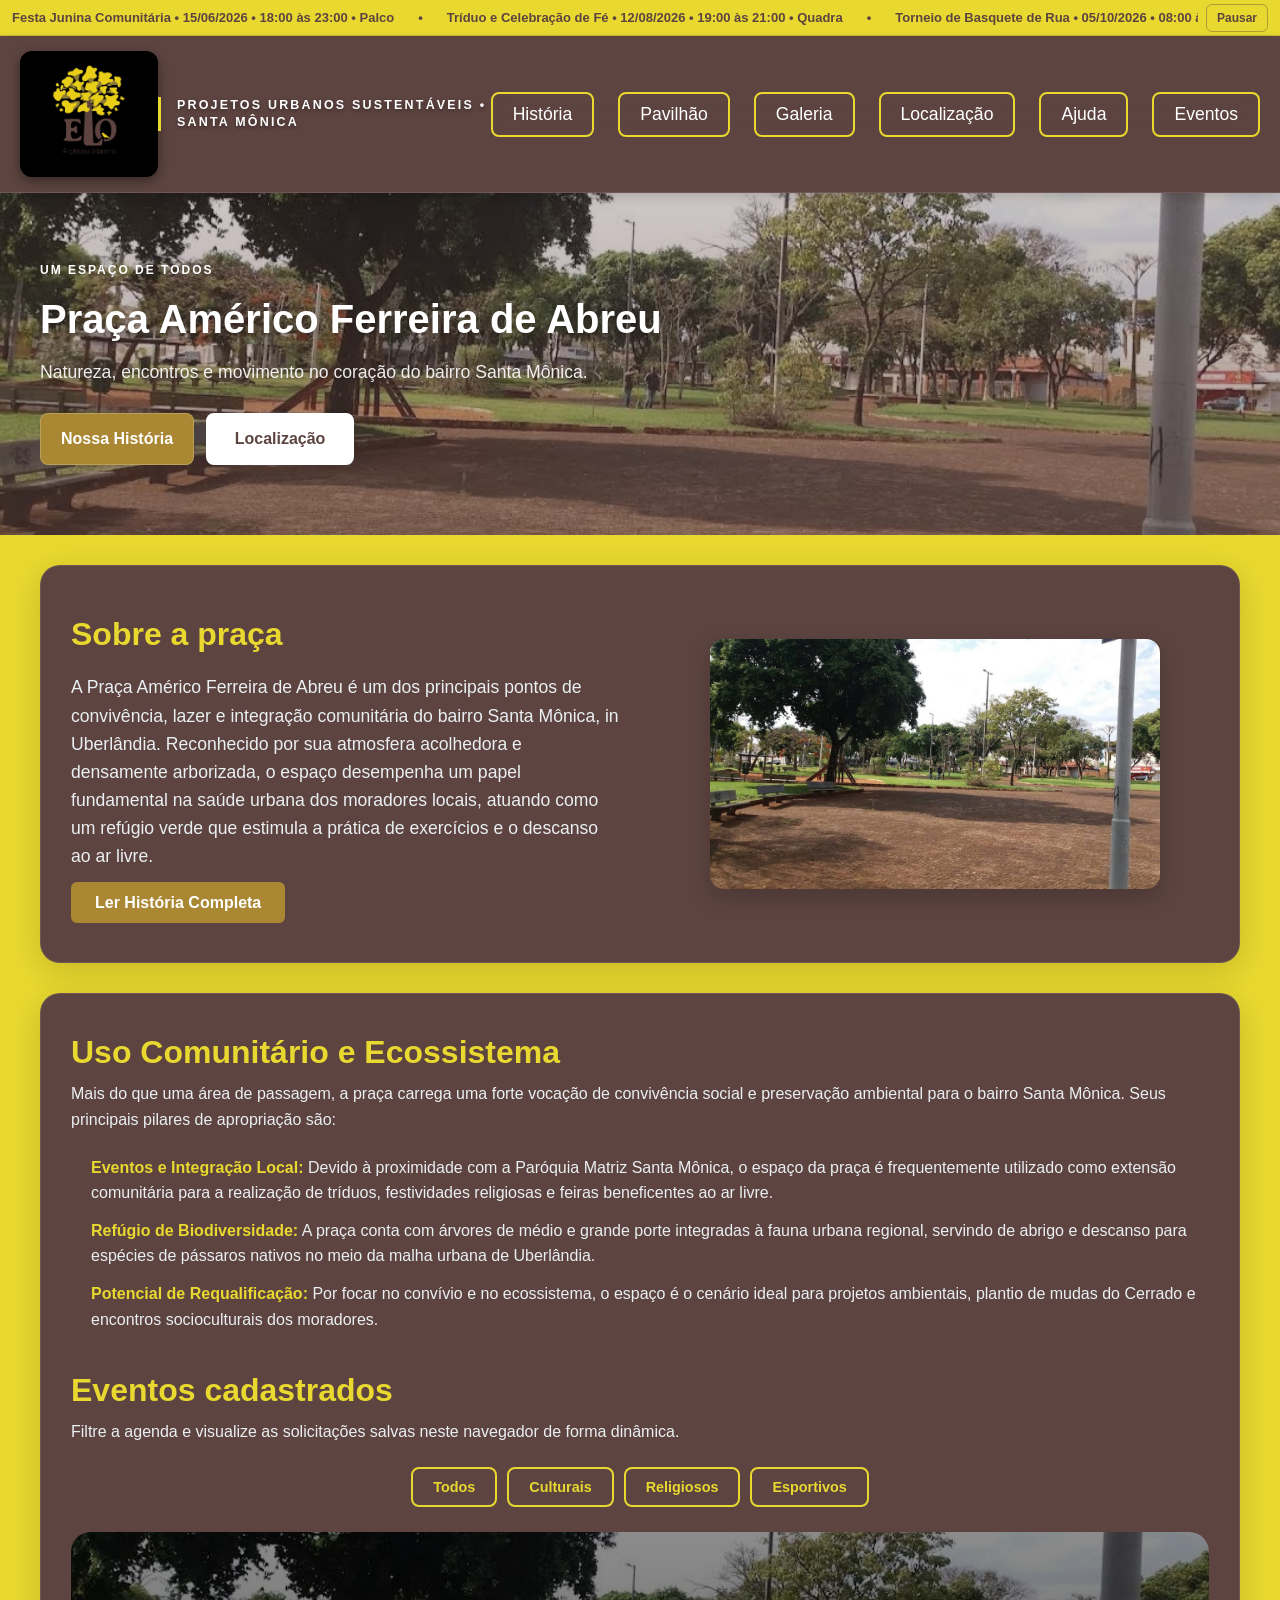
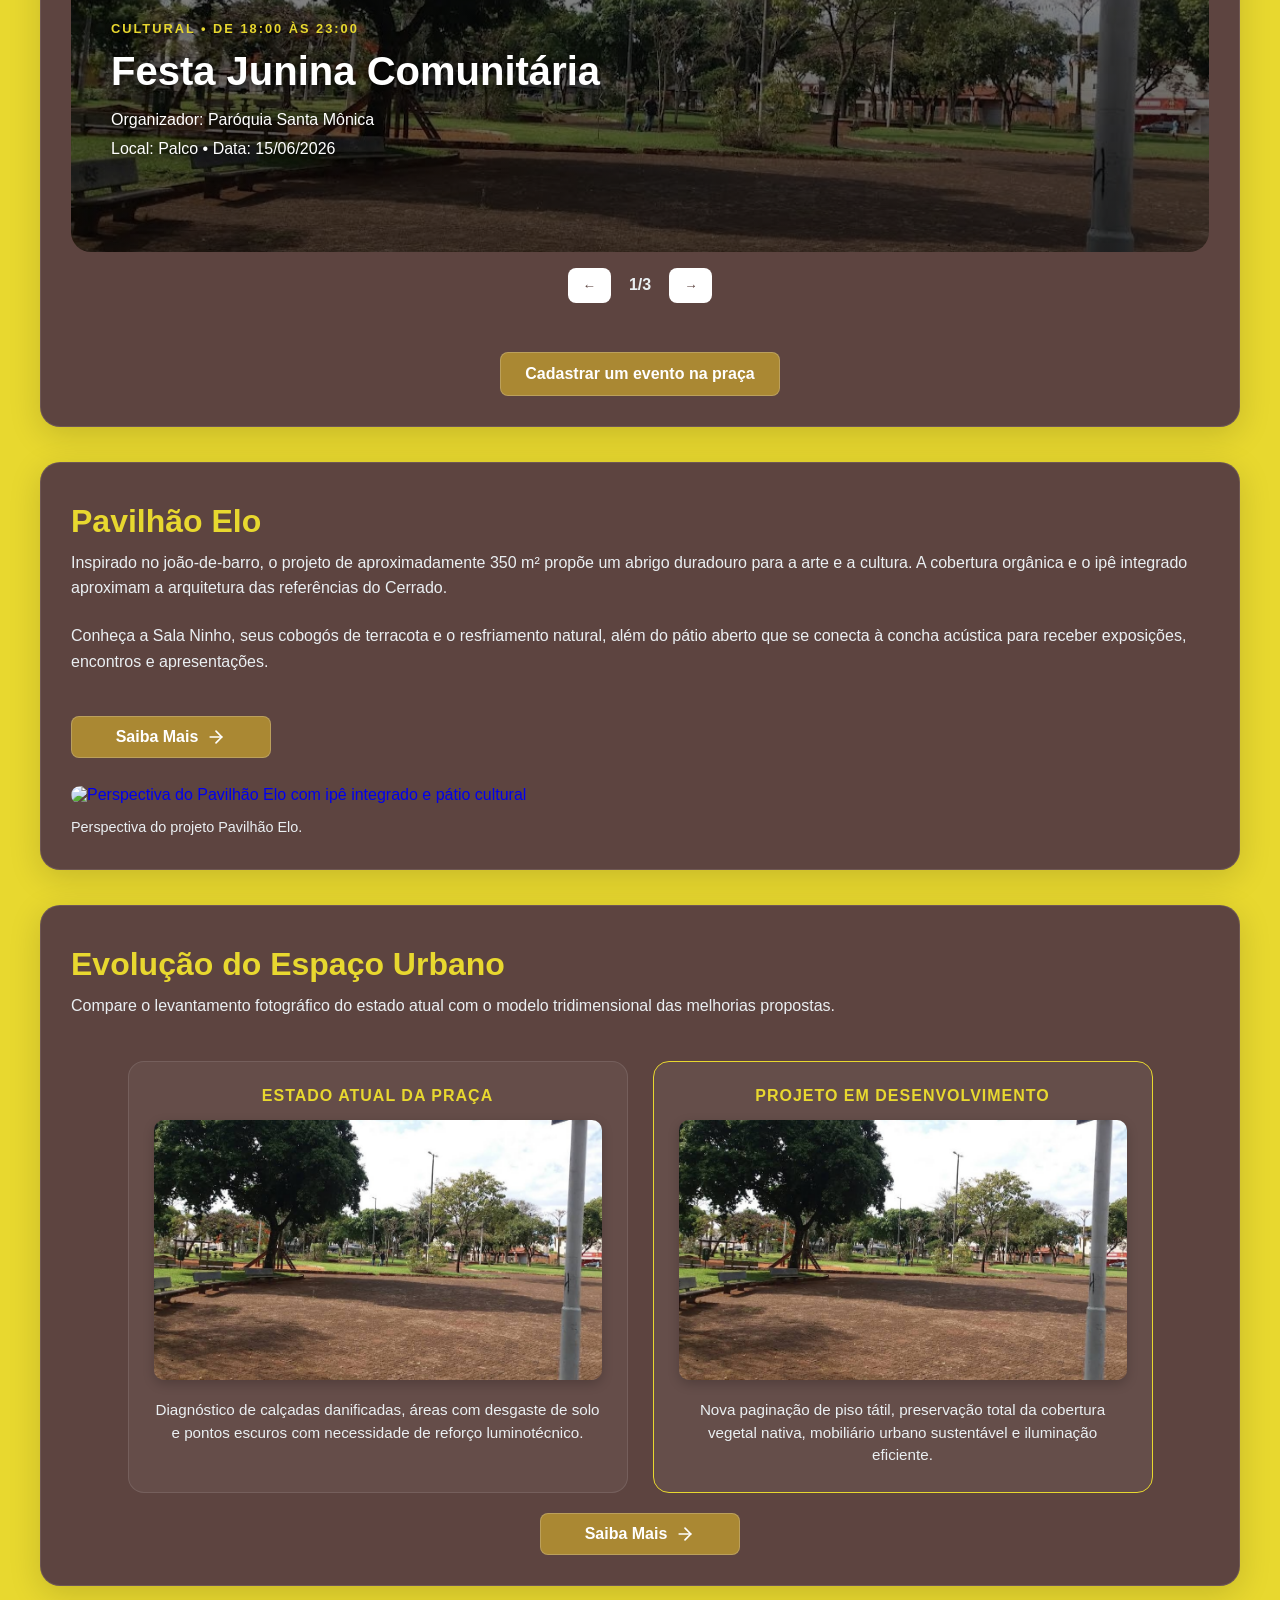
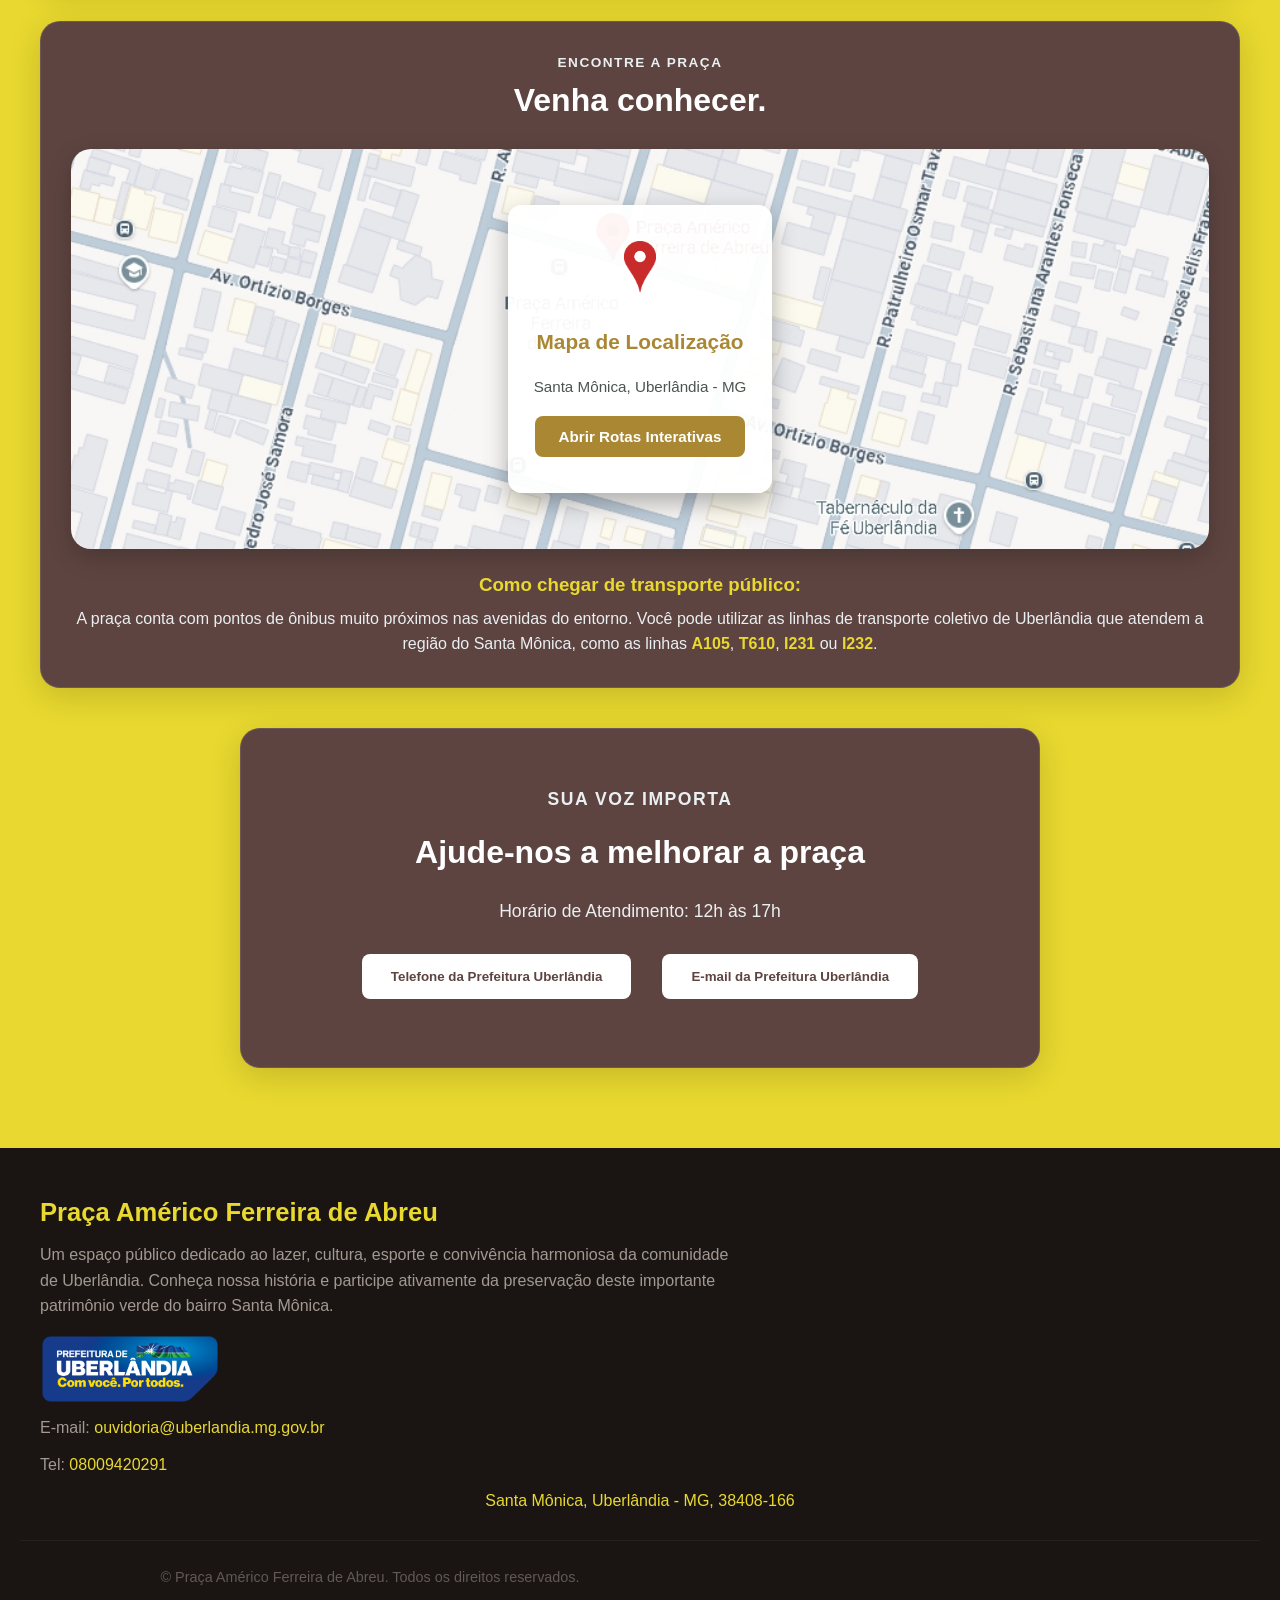
==== commit 128405f0: "Add files via upload" ====
--- a/index.html
+++ b/index.html
@@ -8,9 +8,17 @@
     <link rel="stylesheet" href="style.css">
     <link rel="stylesheet" href="tablet.css">
     <link rel="stylesheet" href="notebook.css">
+    <link rel="stylesheet" href="anuncio.css">
 </head>
 
 <body>
+
+    <section id="anuncio" aria-label="Anúncios dos eventos cadastrados">
+        <a href="#eventos-cadastrados" class="anuncio-janela" aria-label="Ver eventos cadastrados">
+            <div class="anuncio-trilha"><div class="anuncio-grupo"><span class="anuncio-item">Confira os eventos cadastrados na praça.</span></div></div>
+        </a>
+        <button type="button" class="anuncio-pausa" aria-pressed="false" hidden>Pausar</button>
+    </section>
 
     <nav class="nav-bar">
         <a class="nav-logo-link" href="#" onclick="abrirZoomLogo(event)" title="Clique para ampliar a logo">
@@ -30,7 +38,7 @@
             </svg></button>
         <ul class="list-nav list-escondido">
             <li><a href="historia.html">História</a></li>
-            <li><a href="#pavilhao">Pavilhão</a></li>
+            <li><a href="pavilhao.html">Pavilhão</a></li>
             <li><a href="#galeria">Galeria</a></li>
             <li><a href="#localizacao">Localização</a></li>
             <li><a href="#ajuda">Ajuda</a></li>
@@ -114,33 +122,23 @@
             </div>
         </section>
         <!-- MODIFICADO: Pavilhão usando a estrutura flex e ID nativo idêntico à seção História para não quebrar -->
-        <section id="pavilhao"
-            style="display: flex; flex-direction: column; align-items: center; justify-content: space-between; gap: 40px; padding: 50px 30px; max-width: 1200px; margin: 30px auto; background-color: #5d4440; border: 1px solid rgba(255, 255, 255, 0.1); border-radius: 20px; box-shadow: 0 8px 32px rgba(0, 0, 0, 0.15);">
+        <section id="pavilhao" class="eventos-section">
             <div class="conteiner-paragrafo">
-                <h2 style="font-size: 2rem; color: #e8d82f; margin-bottom: 20px;">Pavilhão Multiuso de Apoio</h2>
-                <p style="font-size: 1.1rem; line-height: 1.6; color: #eaeff2; margin-bottom: 24px;">
-                    Como elemento central da proposta de requalificação urbana desenvolvida pela <strong>Elo Arquitetura
-                        e Urbanismo</strong>, o novo pavilhão foi concebido para dar suporte logístico e infraestrutura
-                    técnica adequada às festividades tradicionais do bairro Santa Mônica.
-                </p>
-                <div style="display: flex; flex-direction: column; gap: 15px;">
-                    <p style="margin: 0; font-size: 1.05rem; line-height: 1.5; color: #eaeff2;"><strong
-                            style="color: #e8d82f;">Estrutura Leve e Sustentável:</strong> Cobertura modular projetada
-                        para captação de água pluvial e proteção solar, gerando conforto térmico sem agredir a vegetação
-                        arbórea existente.</p>
-                    <p style="margin: 0; font-size: 1.05rem; line-height: 1.5; color: #eaeff2;"><strong
-                            style="color: #e8d82f;">Infraestrutura Técnica:</strong> Pontos embutidos de energia
-                        elétrica, iluminação em LED cenográfica e conexões hidráulicas planejadas para atender barracas
-                        de feiras e palcos temporários.</p>
-                    <p style="margin: 0; font-size: 1.05rem; line-height: 1.5; color: #eaeff2;"><strong
-                            style="color: #e8d82f;">Acessibilidade Universal:</strong> Piso plano intertravado tátil
-                        integrado às rotas principais da praça, facilitando a circulação de pedestres, idosos e
-                        cadeirantes em dias de grande fluxo.</p>
-                </div>
-            </div>
-            <div class="conteiner-img-praca">
-                <img id="img-praca" src="assets/img-banner.jpg" alt="Conceito do Pavilhão">
-            </div>
+                <h2>Pavilhão Elo</h2>
+                <p class="agenda-aviso">Inspirado no joão-de-barro, o projeto de aproximadamente 350 m² propõe um abrigo duradouro para a arte e a cultura. A cobertura orgânica e o ipê integrado aproximam a arquitetura das referências do Cerrado.</p>
+                <p class="agenda-aviso">Conheça a Sala Ninho, seus cobogós de terracota e o resfriamento natural, além do pátio aberto que se conecta à concha acústica para receber exposições, encontros e apresentações.</p>
+                <a href="pavilhao.html" class="btn btn-galeria" aria-label="Saiba mais sobre o Pavilhão Elo">
+                    <span>Saiba Mais</span>
+                    <svg xmlns="http://www.w3.org/2000/svg" width="20" height="20" viewBox="0 0 24 24" fill="none" stroke="currentColor" stroke-width="2" stroke-linecap="round" stroke-linejoin="round">
+                        <line x1="5" y1="12" x2="19" y2="12"></line>
+                        <polyline points="12 5 19 12 12 19"></polyline>
+                    </svg>
+                </a>
+            </div>
+            <figure style="margin:28px 0 0;">
+                <a href="pavilhao.html" aria-label="Conhecer o projeto do Pavilhão Elo"><img src="assets/pavilhao-vista-geral.jpg" alt="Perspectiva do Pavilhão Elo com ipê integrado e pátio cultural" loading="lazy" style="display:block; width:100%; height:auto; border-radius:14px;"></a>
+                <figcaption style="color:#eaeff2; font-size:.9rem; line-height:1.6; margin-top:12px;">Perspectiva do projeto Pavilhão Elo.</figcaption>
+            </figure>
         </section>
 
         <!-- Seção Galeria Comparativa usando as classes corretas do style.css -->
@@ -227,6 +225,7 @@
             <p>Um espaço público dedicado ao lazer, cultura, esporte e convivência harmoniosa da comunidade de
                 Uberlândia. Conheça nossa história e participe ativamente da preservação deste importante patrimônio
                 verde do bairro Santa Mônica.</p>
+                <img src="./assets/logo-prefeitura.png" alt="logo-prefeitura" style="width: 180px; height: 70px;">
             <a href="https://mail.google.com/mail/?view=cm&fs=1&to=ouvidoria%40uberlandia.mg.gov.br" target="_blank"
                 rel="noopener noreferrer"
                 style="color: #a39892; text-decoration: none;">E-mail: <span
@@ -248,6 +247,7 @@
     <script src="menu.js"></script>
     <script src="dados-eventos.js"></script>
     <script src="eventos.js"></script>
+    <script src="anuncio.js"></script>
     <script>
         function abrirZoomLogo(event) {
             if (event) event.preventDefault();
@@ -261,4 +261,4 @@
     </script>
 </body>
 
-</html>+</html>
--- a/style.css
+++ b/style.css
@@ -664,3 +664,56 @@
 
 
 
+
+/* Botões do header: alinhamento e tamanho consistentes. */
+.banner .conteiner-btn {
+    display: flex;
+    flex-wrap: wrap;
+    align-items: stretch;
+    gap: 12px;
+    width: 100%;
+    margin-top: 10px;
+}
+
+.banner .conteiner-btn > a.btn {
+    display: inline-flex;
+    align-items: center;
+    justify-content: center;
+    flex: 0 1 auto;
+    min-width: 148px;
+    min-height: 48px;
+    padding: 14px 20px;
+    border-radius: 8px;
+    box-sizing: border-box;
+    font: inherit;
+    font-weight: 600;
+    line-height: 1.4;
+    text-align: center;
+    text-decoration: none;
+    white-space: nowrap;
+    background-color: #ffffff;
+    color: #5d4440;
+}
+
+.banner .conteiner-btn > a.btn.history {
+    background-color: #aa8833;
+    color: #ffffff;
+}
+
+.banner .conteiner-btn > a.btn:focus-visible {
+    outline: 3px solid #e8d82f;
+    outline-offset: 4px;
+}
+
+@media (max-width: 480px) {
+    .banner .conteiner-btn {
+        flex-direction: column;
+        align-items: stretch;
+    }
+
+    .banner .conteiner-btn > a.btn {
+        flex: none;
+        width: 100%;
+        min-width: 0;
+    }
+}
--- a/anuncio.css
+++ b/anuncio.css
@@ -0,0 +1,25 @@
+/* Faixa de eventos acima da navegação. */
+#anuncio {
+    display:flex; align-items:center; gap:8px; width:100%; height:36px;
+    background:#e8d82f; color:#5d4440; border-bottom:1px solid #5d444033;
+    padding:0 12px; overflow:hidden; box-sizing:border-box;
+}
+.anuncio-janela { display:block; flex:1; min-width:0; overflow:hidden; color:inherit; text-decoration:none; }
+.anuncio-trilha { display:flex; width:max-content; white-space:nowrap; will-change:transform; }
+.anuncio-grupo { display:flex; flex:none; align-items:center; white-space:nowrap; }
+.anuncio-item { display:inline-flex; align-items:center; flex:none; padding:0 24px 0 0; font-size:13px; line-height:36px; font-weight:600; color:#5d4440; }
+.anuncio-item::after { content:'•'; padding-left:24px; color:#5d4440; }
+.anuncio-animado .anuncio-trilha { animation:anuncio-deslizar var(--anuncio-duracao,35s) linear infinite; }
+#anuncio.anuncio-pausado .anuncio-trilha,
+#anuncio:hover .anuncio-trilha,
+#anuncio:focus-within .anuncio-trilha { animation-play-state:paused; }
+.anuncio-pausa { flex:none; height:28px; min-width:62px; padding:0 8px; border:1px solid #5d444066; border-radius:6px; background:transparent; color:#5d4440; font:600 12px 'Segoe UI',sans-serif; cursor:pointer; }
+.anuncio-pausa[hidden] { display:none; }
+.anuncio-janela:focus-visible,.anuncio-pausa:focus-visible { outline:2px solid #5d4440; outline-offset:1px; }
+@keyframes anuncio-deslizar { from { transform:translateX(0); } to { transform:translateX(-50%); } }
+@media(prefers-reduced-motion:reduce) {
+    .anuncio-animado .anuncio-trilha { animation:none; transform:none; }
+    .anuncio-janela { overflow-x:auto; scrollbar-width:none; }
+    .anuncio-janela::-webkit-scrollbar { display:none; }
+    .anuncio-item { font-size:12px; }
+}
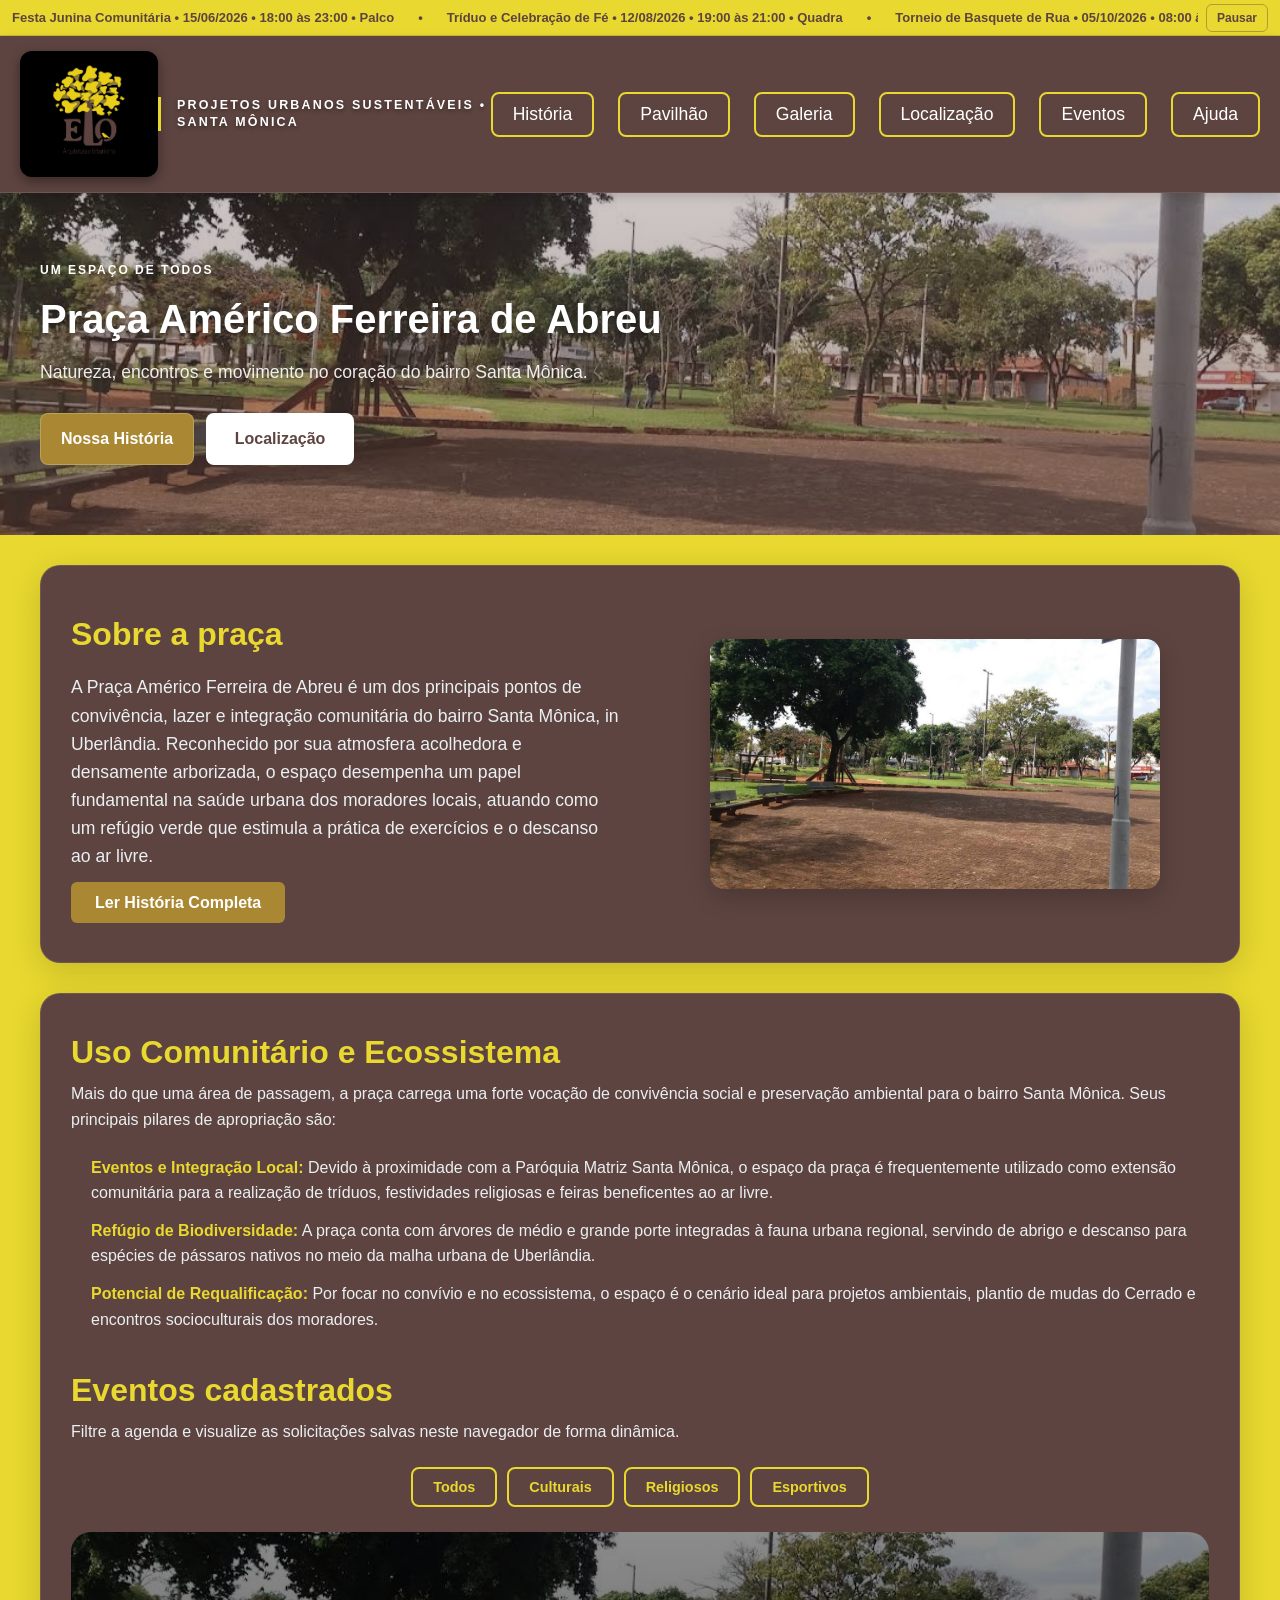
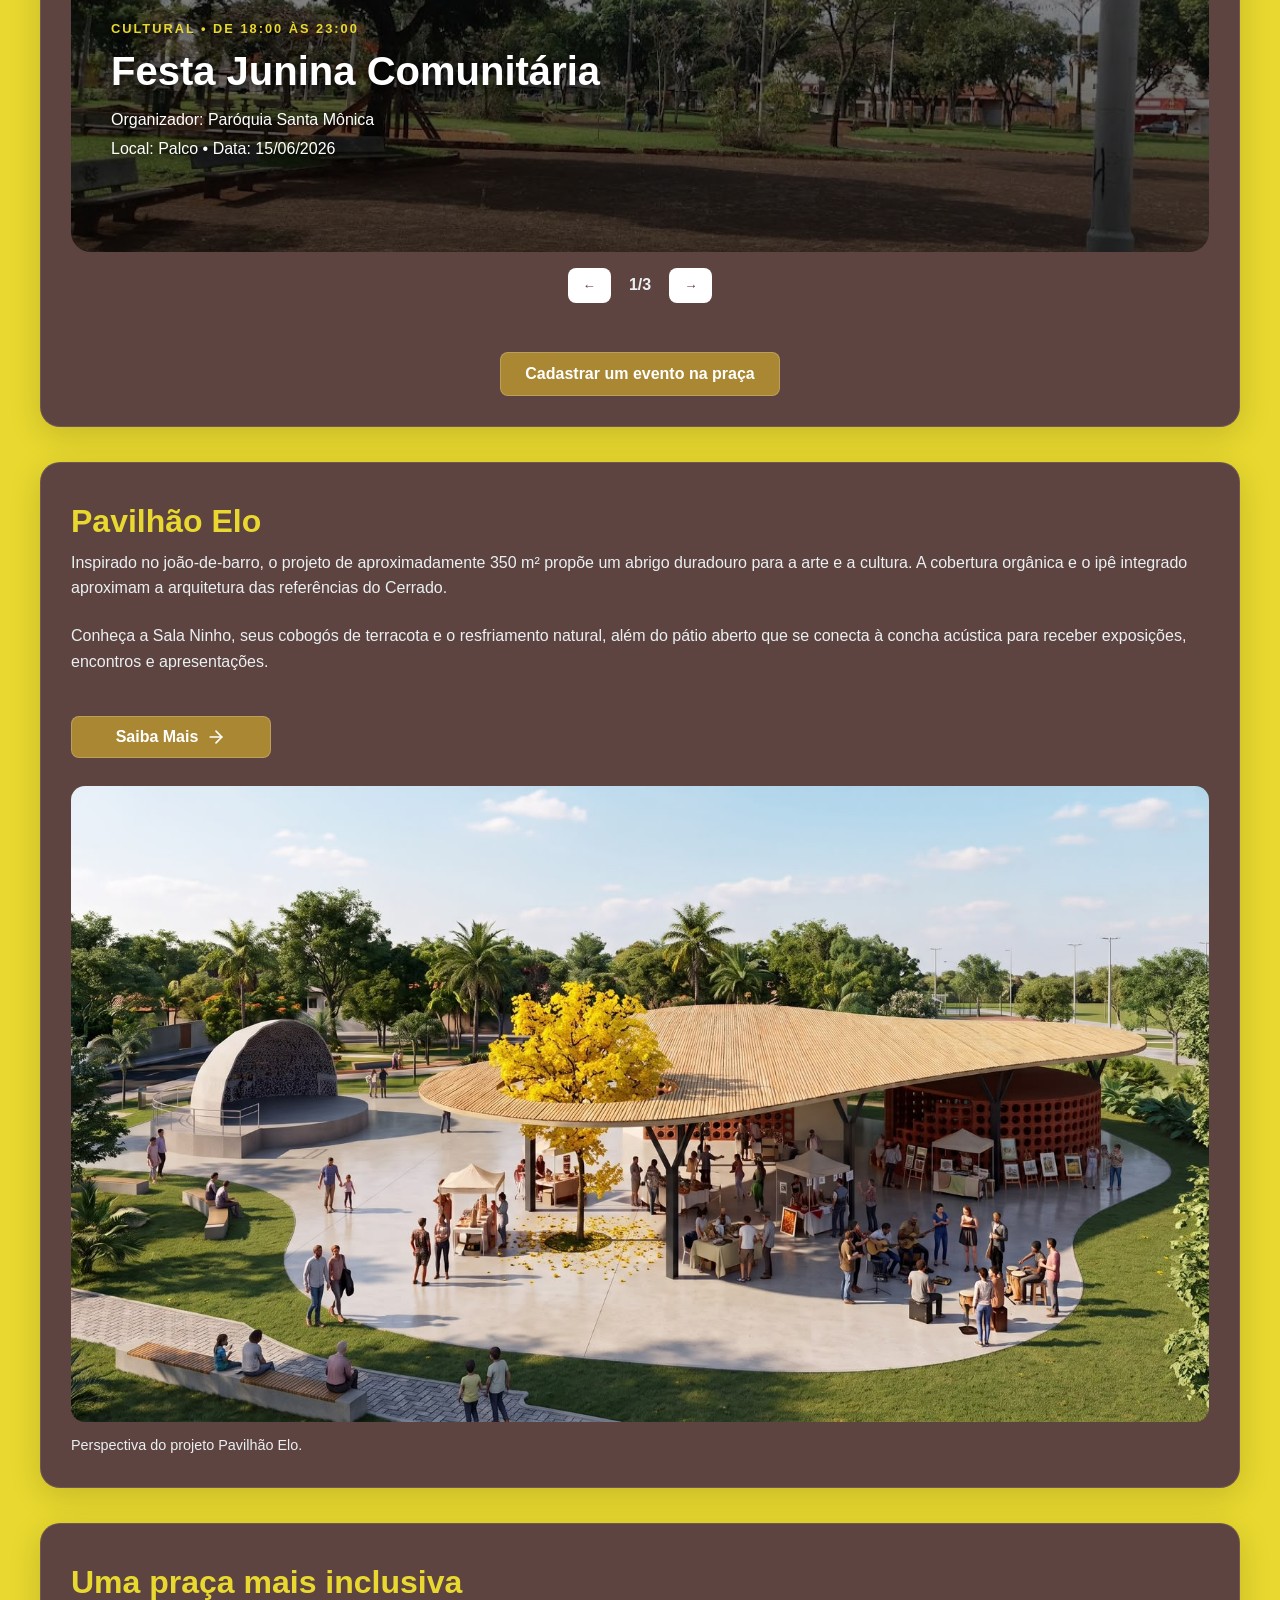
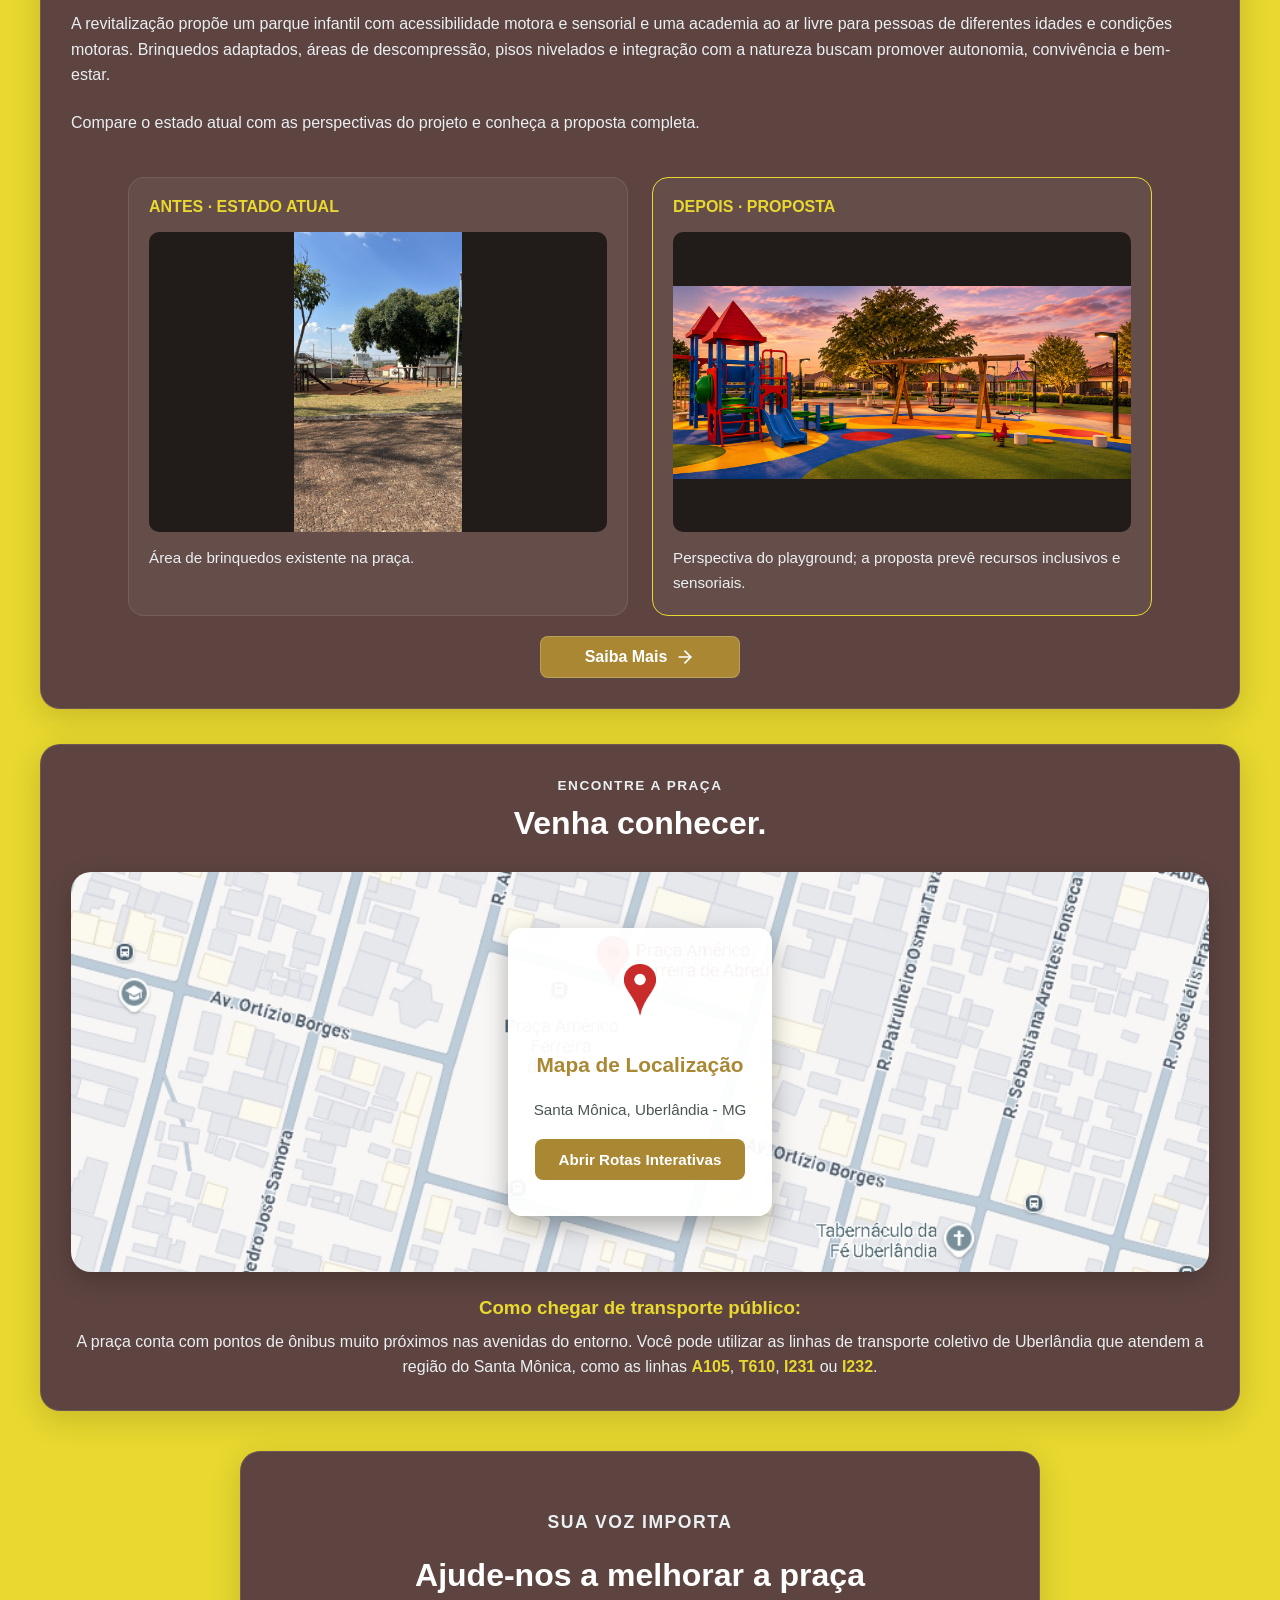
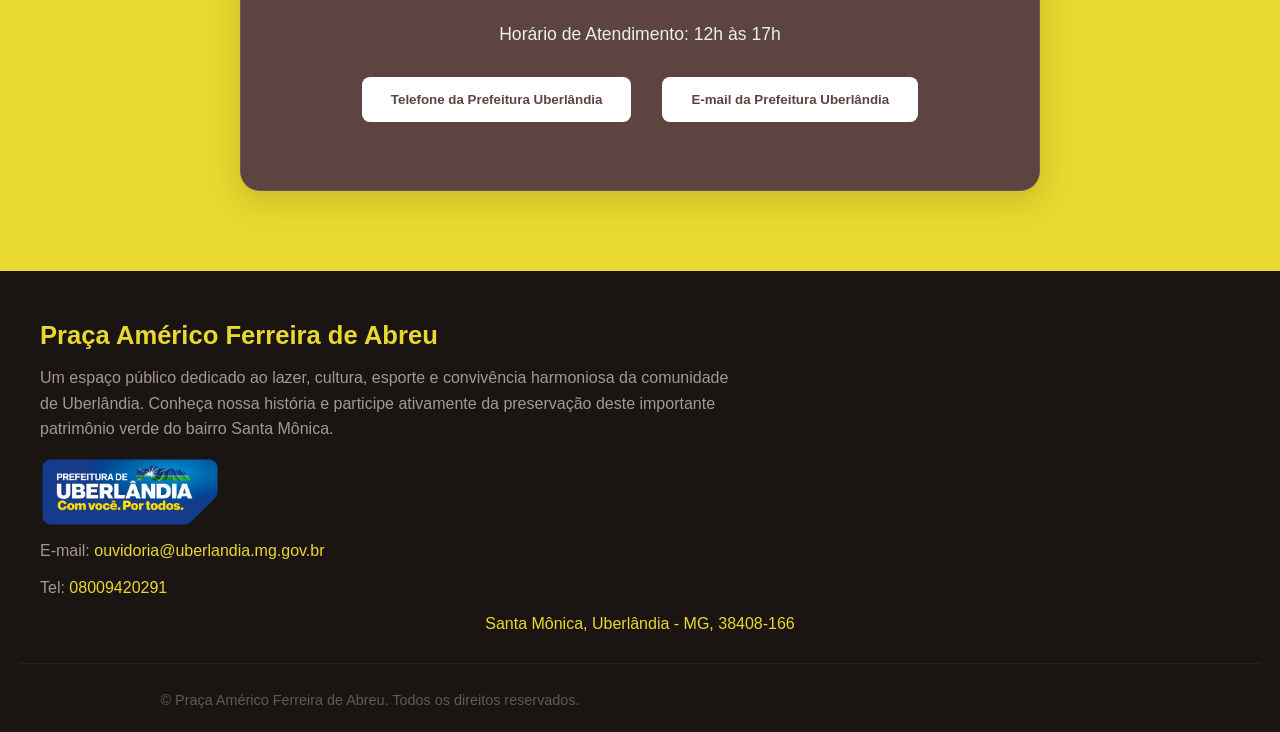
==== commit a136e577: "Add files via upload" ====
--- a/index.html
+++ b/index.html
@@ -39,10 +39,10 @@
         <ul class="list-nav list-escondido">
             <li><a href="historia.html">História</a></li>
             <li><a href="pavilhao.html">Pavilhão</a></li>
-            <li><a href="#galeria">Galeria</a></li>
+            <li><a href="galeria.html">Galeria</a></li>
             <li><a href="#localizacao">Localização</a></li>
+            <li><a href="formulario.html">Eventos</a></li>
             <li><a href="#ajuda">Ajuda</a></li>
-            <li><a href="formulario.html">Eventos</a></li>
         </ul>
     </nav>
 
@@ -143,45 +143,23 @@
 
         <!-- Seção Galeria Comparativa usando as classes corretas do style.css -->
         <section id="galeria" class="eventos-section">
-            <h2>Evolução do Espaço Urbano</h2>
-            <p class="agenda-aviso">Compare o levantamento fotográfico do estado atual com o modelo tridimensional das
-                melhorias propostas.</p>
+            <h2>Uma praça mais inclusiva</h2>
+            <p class="agenda-aviso">A revitalização propõe um parque infantil com acessibilidade motora e sensorial e uma academia ao ar livre para pessoas de diferentes idades e condições motoras. Brinquedos adaptados, áreas de descompressão, pisos nivelados e integração com a natureza buscam promover autonomia, convivência e bem-estar.</p>
+            <p class="agenda-aviso">Compare o estado atual com as perspectivas do projeto e conheça a proposta completa.</p>
             <div class="cotainer-galery">
-                <div
-                    style="display: flex; flex-direction: row; gap: 25px; flex-wrap: wrap; justify-content: center; margin-top: 20px;">
-                    <!-- Bloco Estado Atual -->
-                    <div
-                        style="flex: 1; min-width: 290px; max-width: 500px; background: rgba(255,255,255,0.05); padding: 25px; border-radius: 16px; border: 1px solid rgba(255,255,255,0.1); text-align: center;">
-                        <h3
-                            style="color: #e8d82f; margin-bottom: 15px; text-transform: uppercase; font-size: 1rem; letter-spacing: 1px; font-weight: 700;">
-                            Estado Atual da Praça</h3>
-                        <img src="assets/img-banner.jpg" alt="Foto Atual da Praça"
-                            style="width: 100%; height: 260px; object-fit: cover; border-radius: 10px; box-shadow: 0 4px 12px rgba(0,0,0,0.2); margin-bottom: 15px;">
-                        <p style="font-size: 0.95rem; color: #eaeff2; line-height: 1.5;">Diagnóstico de calçadas
-                            danificadas, áreas com desgaste de solo e pontos escuros com necessidade de reforço
-                            luminotécnico.</p>
-                    </div>
-                    <!-- Bloco Projeto em Desenvolvimento -->
-                    <div
-                        style="flex: 1; min-width: 290px; max-width: 500px; background: rgba(255,255,255,0.05); padding: 25px; border-radius: 16px; border: 1px solid #e8d82f; text-align: center;">
-                        <h3
-                            style="color: #e8d82f; margin-bottom: 15px; text-transform: uppercase; font-size: 1rem; letter-spacing: 1px; font-weight: 700;">
-                            Projeto em Desenvolvimento</h3>
-                        <img src="assets/img-banner.jpg" alt="Perspectiva 3D do Projeto"
-                            style="width: 100%; height: 260px; object-fit: cover; border-radius: 10px; box-shadow: 0 4px 12px rgba(0,0,0,0.2); margin-bottom: 15px;">
-                        <p style="font-size: 0.95rem; color: #eaeff2; line-height: 1.5;">Nova paginação de piso tátil,
-                            preservação total da cobertura vegetal nativa, mobiliário urbano sustentável e iluminação
-                            eficiente.</p>
-                    </div>
+                <div style="display:flex; gap:24px; flex-wrap:wrap; justify-content:center; width:100%; margin-top:20px;">
+                    <figure style="flex:1 1 260px; min-width:0; width:100%; max-width:500px; background:rgba(255,255,255,.05); padding:20px; border-radius:16px; border:1px solid rgba(255,255,255,.1);">
+                        <figcaption style="color:#e8d82f; font-size:1rem; font-weight:700; margin-bottom:16px;">ANTES · ESTADO ATUAL</figcaption>
+                        <a href="galeria.html"><img src="assets/galeria/praca-atual-05.jpg" alt="Fotografia atual da área de brinquedos da praça" loading="lazy" style="display:block; width:100%; height:300px; object-fit:contain; background:#211b19; border-radius:10px;"></a>
+                        <p class="agenda-aviso" style="font-size:.95rem; margin:14px 0 0;">Área de brinquedos existente na praça.</p>
+                    </figure>
+                    <figure style="flex:1 1 260px; min-width:0; width:100%; max-width:500px; background:rgba(255,255,255,.05); padding:20px; border-radius:16px; border:1px solid #e8d82f;">
+                        <figcaption style="color:#e8d82f; font-size:1rem; font-weight:700; margin-bottom:16px;">DEPOIS · PROPOSTA</figcaption>
+                        <a href="galeria.html"><img src="assets/galeria/projeto-playground.jpg" alt="Perspectiva do playground proposto para a revitalização" loading="lazy" style="display:block; width:100%; height:300px; object-fit:contain; background:#211b19; border-radius:10px;"></a>
+                        <p class="agenda-aviso" style="font-size:.95rem; margin:14px 0 0;">Perspectiva do playground; a proposta prevê recursos inclusivos e sensoriais.</p>
+                    </figure>
                 </div>
-                <a href="#" class="btn btn-galeria">
-                    <span>Saiba Mais</span>
-                    <svg xmlns="http://w3.org" width="20" height="20" viewBox="0 0 24 24" fill="none"
-                        stroke="currentColor" stroke-width="2" stroke-linecap="round" stroke-linejoin="round">
-                        <line x1="5" y1="12" x2="19" y2="12"></line>
-                        <polyline points="12 5 19 12 12 19"></polyline>
-                    </svg>
-                </a>
+                <a href="galeria.html" class="btn btn-galeria"><span>Saiba Mais</span><svg xmlns="http://www.w3.org/2000/svg" width="20" height="20" viewBox="0 0 24 24" fill="none" stroke="currentColor" stroke-width="2" stroke-linecap="round" stroke-linejoin="round"><line x1="5" y1="12" x2="19" y2="12"></line><polyline points="12 5 19 12 12 19"></polyline></svg></a>
             </div>
         </section>
 
@@ -197,7 +175,7 @@
                         style="width: 32px; height: auto;">
                     <h3>Mapa de Localização</h3>
                     <p>Santa Mônica, Uberlândia - MG</p>
-                    <a href="https://google.com" target="_blank" class="btn-abrir-mapa-real">Abrir Rotas Interativas</a>
+                    <a href="https://maps.app.goo.gl/HqqFE8UBgAaCkM458" target="_blank" class="btn-abrir-mapa-real">Abrir Rotas Interativas</a>
                 </div>
             </div>
 
@@ -262,3 +240,4 @@
 </body>
 
 </html>
+
